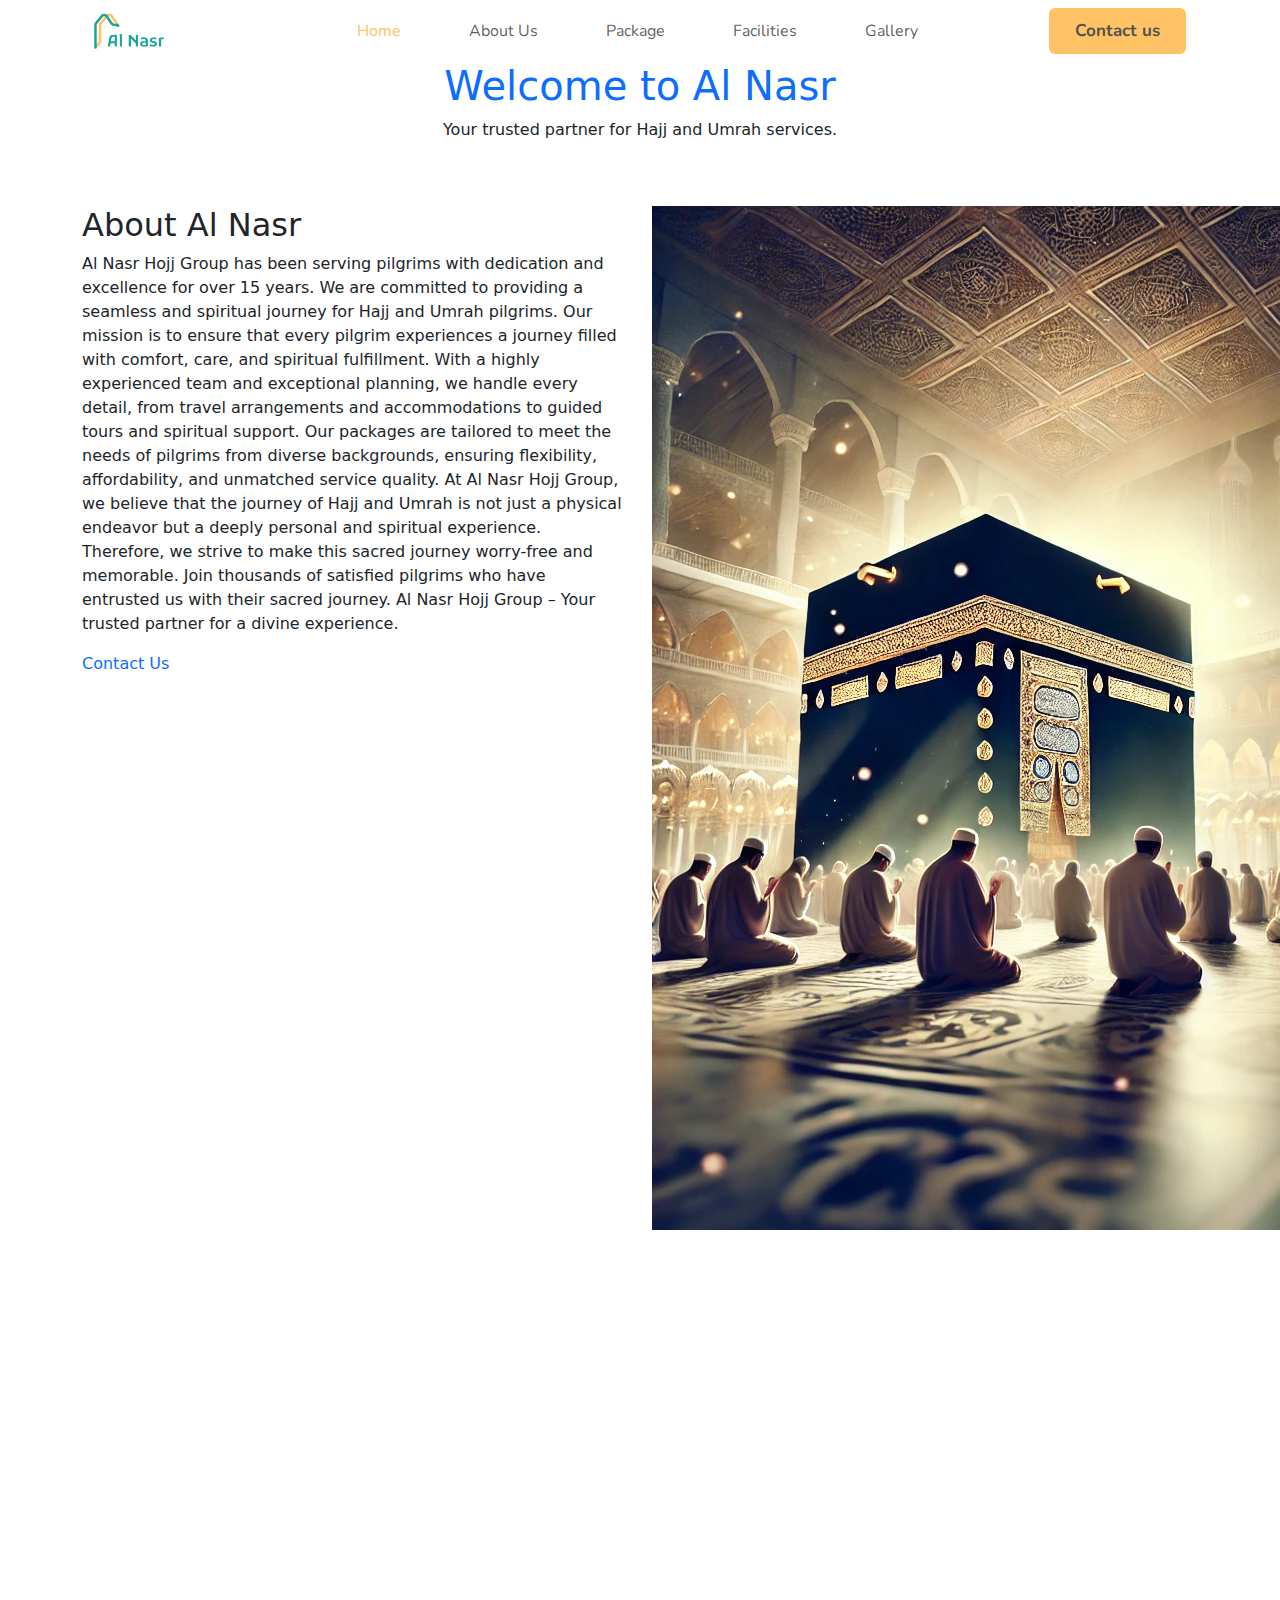
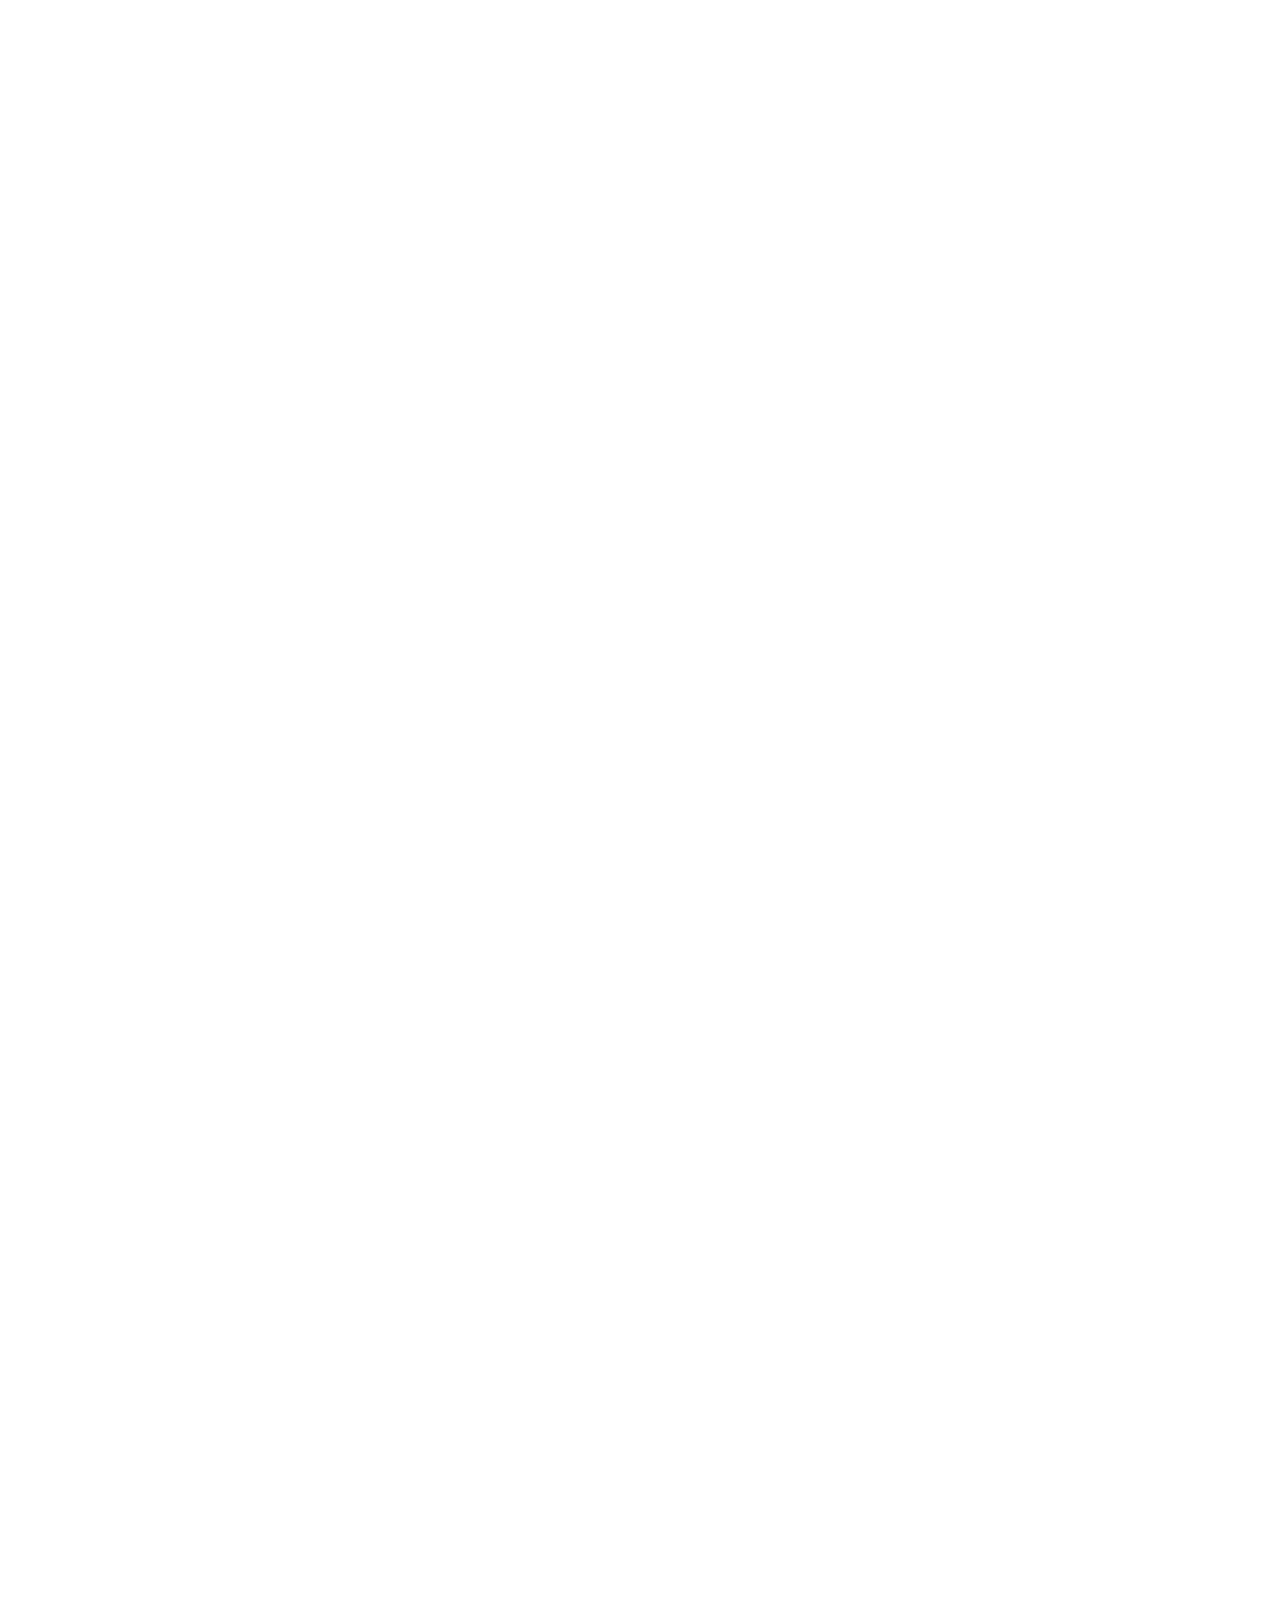
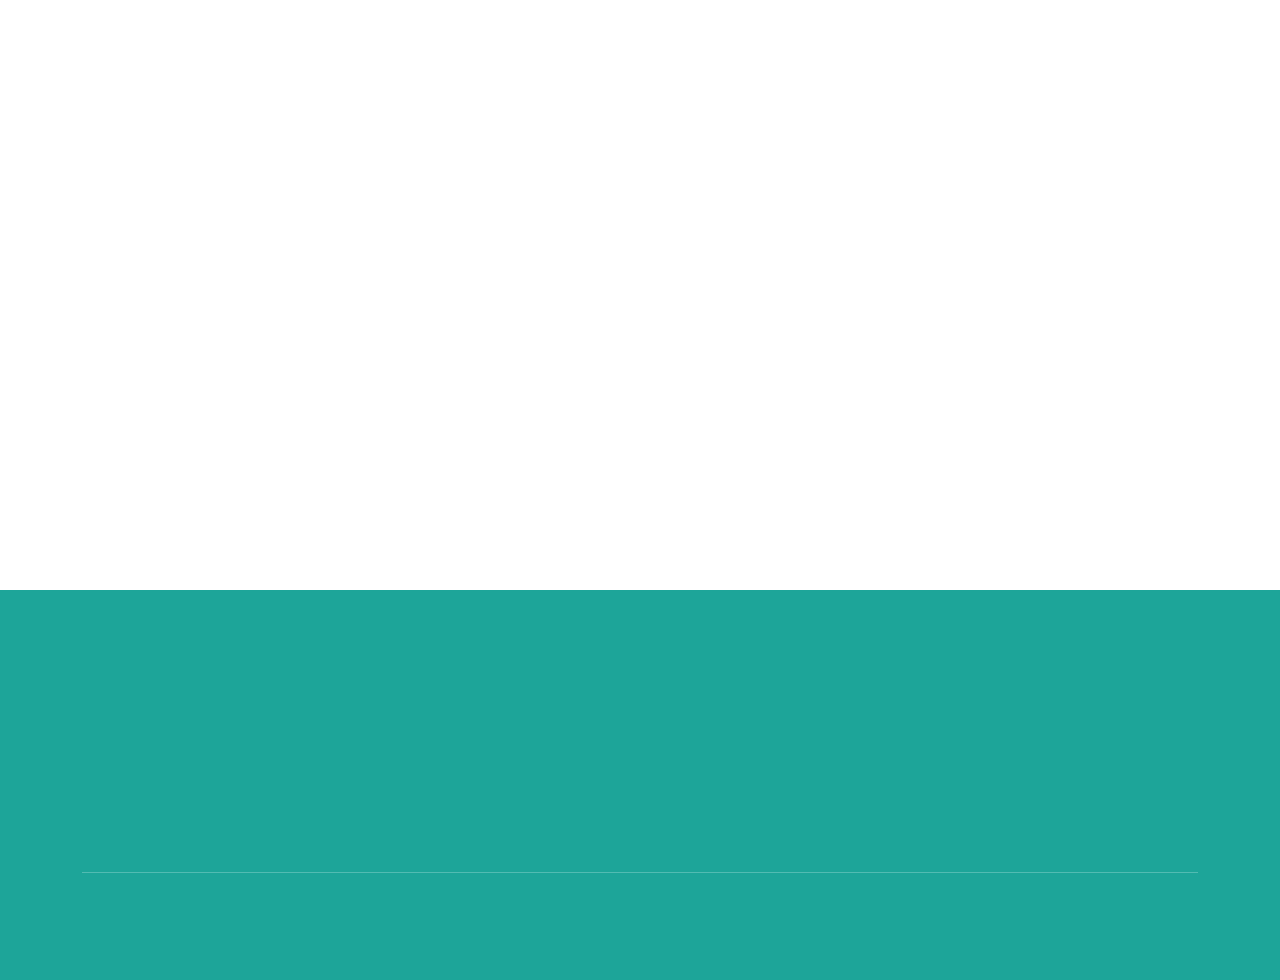
==== about-us.html @ 7a02a526 "Add files via upload" ====
<!DOCTYPE html>
<html lang="en">
<head>
    <meta charset="UTF-8">
    <meta name="viewport" content="width=device-width, initial-scale=1.0">
    <title>About Us</title>
    <link rel="icon" href="./assets/images/Logo.ico" type="assets/images/logo.ico">
    <link rel="stylesheet" href="./assets/bootstrap/animate.css">
    <link rel="stylesheet" href="./assets/bootstrap/bootstrap.min.css">

    <!-- Google Font -->
    <link href="https://fonts.googleapis.com/css2?family=Caveat:wght@400..700&family=Hind+Siliguri:wght@300;400;500;600;700&family=Kufam:ital,wght@0,400..900;1,400..900&display=swap" rel="stylesheet">

    <link href="https://fonts.googleapis.com/css2?family=Caveat:wght@400..700&family=Hind+Siliguri:wght@300;400;500;600;700&family=Kufam:ital,wght@0,400..900;1,400..900&family=Nunito:ital,wght@0,200..1000;1,200..1000&display=swap" rel="stylesheet">

    <!-- font-awesome -->
    <link rel="stylesheet" href="https://cdnjs.cloudflare.com/ajax/libs/font-awesome/6.7.1/css/all.min.css">

    <!-- bootstrap-icons-->
    <link rel="stylesheet" href="https://cdn.jsdelivr.net/npm/bootstrap-icons@1.11.3/font/bootstrap-icons.min.css">


    <link rel="stylesheet" href="https://cdnjs.cloudflare.com/ajax/libs/font-awesome/6.7.1/css/all.min.css">
    <link rel="stylesheet" href="./css/about.main.css">
    <link rel="stylesheet" href="./css/style.main.css">
    <link rel="stylesheet" href="./css/responsive.main.css">
    
</head>
<body>
    <!-- Navber -->
  <div class="container-fluid">
    <div class="container">
      <nav class="navbar navbar-expand-lg ">
        <div class="container-fluid">
          <a class="navbar-brand" href="#"><img class="logo w-50" src="assets/images/Logo.png" alt=""></a>
          <button class="navbar-toggler" type="button" data-bs-toggle="collapse" data-bs-target="#navbarSupportedContent" aria-controls="navbarSupportedContent" aria-expanded="false" aria-label="Toggle navigation">
            <span class="navbar-toggler-icon"></span>
          </button>
          <div class="collapse navbar-collapse" id="navbarSupportedContent">
            <ul class="navbar-nav me-auto mb-2 mb-lg-0">
              <li class="nav-item">
               <a class="nav-link active-home" aria-current="page" href="index.html">Home</a>
              </li>
              <li class="nav-item">
               <a class="nav-link" href="#about-us.html">About Us</a>
              </li>
              <li class="nav-item">
               <a class="nav-link" href="#">Package</a>
              </li>
              <li class="nav-item">
               <a class="nav-link" href="#">Facilities</a>
              </li>
              <li class="nav-item">
               <a class="nav-link" href="#">Gallery</a>
              </li>
             
            </ul>
            <form class="d-flex" >     
              <button class="btn Contact-btn" type="submit">Contact us</button>
            </form>
          </div>
        </div>
      </nav>
    </div>
  </div>
  <!-- Navber End-->

 
       
    <!-- Page Banner Section Start-->
    <div class="page-banner-section section" style="background-image: url(img/bg/page-banner.jpg)">
      <div class="container">
          <div class="row">
              
              <!-- Page Title Start -->
              <div class="page-title text-center col wow fadeInDown">
                <a href=""><h1>Welcome to Al Nasr </h1></a>
                <p>Your trusted partner for Hajj and Umrah services.</p>
              </div><!-- Page Title End -->
              
          </div>
      </div>
  </div><!-- Page Banner Section End-->
  
     
  <!-- About Section Start-->
  <div class="about-section section pt-120 pb-90 mt-5">
      <div class="container">
          <div class="row flex-row-reverse">
              
              <!-- About Image -->
              <div class="about-image col-lg-6 col-12 mb-30 wow fadeInRight">
                  <a class="video-popup" href="#"><img src="./assets/images/makka.png" alt="Al Nasr"></a>
              </div>
              
              <!-- Mission Content -->
              <div class="about-content col-lg-6 col-12 mb-30 wow fadeInLeft">
                  <h2>About <span>Al Nasr</span></h2>
                  <p>Al Nasr Hojj Group has been serving pilgrims with dedication and excellence for over 15 years. We are committed to providing a seamless and spiritual journey for Hajj and Umrah pilgrims. Our mission is to ensure that every pilgrim experiences a journey filled with comfort, care, and spiritual fulfillment.

                    With a highly experienced team and exceptional planning, we handle every detail, from travel arrangements and accommodations to guided tours and spiritual support. Our packages are tailored to meet the needs of pilgrims from diverse backgrounds, ensuring flexibility, affordability, and unmatched service quality.
                    
                    At Al Nasr Hojj Group, we believe that the journey of Hajj and Umrah is not just a physical endeavor but a deeply personal and spiritual experience. Therefore, we strive to make this sacred journey worry-free and memorable.
                    
                    Join thousands of satisfied pilgrims who have entrusted us with their sacred journey. Al Nasr Hojj Group – Your trusted partner for a divine experience.
                  </p>
                  <a href="#" class="button">Contact Us</a>
              </div>
              
          </div>
      </div>
  </div><!-- About Section End-->
  
  <!-- Team Section Start-->
  <div class="team-section section pb-120 mt-5">
      <div class="container">
         
          <div class="row">
              <div class="section-title text-center col mb-60 mt-5 wow fadeInDown">
                <img class="logos" src="./assets/images/Logos.png" alt="">
                <h2>Our Team</h2>
                <p>Our experienced and dedicated team ensures every pilgrim receives exceptional care and guidance throughout their journey.</p>
              </div>
          </div>
          
          <div class="team-wrapper row mt-4">

              <div class="single-team col-lg-3 col-md-6 col-12 mt-4 wow fadeInLeft">
                  <img src="./assets/images/download.jpeg" alt="">
                  <div class="content">
                      <h4>Travel Coordination</h4>
                      
                  </div>
              </div>

              <div class="single-team col-lg-3 col-md-6 col-12 mt-4 wow fadeInDown">
                  <img src="./assets/images/download (2).jpeg" alt="team">
                  <div class="content">
                      <h4>Accommodation Services</h4>
                      
                  </div>
              </div>

              <div class="single-team col-lg-3 col-md-6 col-12 mt-4 wow fadeInUp">
                  <img src="./assets/images/download (3).jpeg" alt="team">
                  <div class="content">
                      <h4>Guidance and Training</h4>
                     
                  </div>
              </div>

              <div class="single-team col-lg-3 col-md-6 col-12 mt-4 wow fadeInRight">
                  <img src="./assets/images/download (4).jpeg" alt="team">
                  <div class="content">
                      <h4>Customer Support</h4>
                      
                  </div>
              </div>

          </div>
          
      </div>
  </div>

  
  
  <!-- Funfact Section Start-->
  <div class="funfact-section section pb-90">
      <div class="container">
          <div class="row">
             
              <!-- Single Fact -->
              <div class="single-fact text-center col-sm-3 col-6 mb-30 wow fadeInLeft">
                  <div class="wrap">
                      <i class="fa fa-users"></i>
                      <h2 class="counter">110</h2>
                      <p>Happy Clients</p>
                  </div>
              </div>
              
              <!-- Single Fact -->
              <div class="single-fact text-center col-sm-3 col-6 mb-30 wow fadeInUp">
                  <div class="wrap">
                      <i class="fa fa-trophy"></i>
                      <h2 class="counter">90</h2>
                      <p>Award Winning</p>
                  </div>
              </div>
              
              <!-- Single Fact -->
              <div class="single-fact text-center col-sm-3 col-6 mb-30 wow fadeInDown">
                  <div class="wrap">
                      <i class="fa fa-thumbs-up"></i>
                      <h2 class="counter">230</h2>
                      <p>Project Done</p>
                  </div>
              </div>
              
              <!-- Single Fact -->
              <div class="single-fact text-center col-sm-3 col-6 mb-30 wow fadeInRight">
                  <div class="wrap">
                      <i class="fa fa-coffee"></i>
                      <h2 class="counter">350</h2>
                      <p>Cups of Coffee</p>
                  </div>
              </div>
              
          </div>
      </div>
  </div>

  <div class="airways-header text-center wow fadeInDown">
    <h1 class="airways-titles">Airways Accomadation</h1>
    <p class="airways-descriptions ">We cooperate with several airlines for Umrah and Hajj </p>
    
  </div>



  <div id="carouselExampleSlidesOnly" class="carousel slide wow fadeInUp" data-bs-ride="carousel">
    <div class="carousel-inner">
      <div class="carousel-item active">
        <div class="row">
          <div class="col-2">
            <img src="./assets/images/image 8.png" class="airway-carousel " alt="Al Nasr">
          </div>
          <div class="col-2">
            <img src="./assets/images/image 7.png" class="airway-carousel " alt="Al Nasr">
          </div>
          <div class="col-2">
            <img src="./assets/images/image 6.png" class="airway-carousel " alt="Al Nasr">
          </div>
          <div class="col-2">
            <img src="./assets/images/image 5.png" class="airway-carousel " alt="Al Nasr">
          </div>
          <div class="col-2">
            <img src="./assets/images/image 4.png" class="airway-carousel " alt="Al Nasr">
          </div>
          
        </div>
      </div>
      <div class="carousel-item">
        <div class="row">
          <div class="col-2">
            <img src="./assets/images/image 8.png" class="airways-carousel " alt="Al Nasr">
          </div>
          <div class="col-2">
            <img src="./assets/images/image 7.png" class="airways-carousel " alt="Al Nasr">
          </div>
          <div class="col-2">
            <img src="./assets/images/image 6.png" class="airways-carousel " alt="Al Nasr">
          </div>
          <div class="col-2">
            <img src="./assets/images/image 5.png" class="airways-carousel" alt="Al Nasr">
          </div>
          <div class="col-2">
            <img src="./assets/images/image 4.png" class="airways-carousel " alt="Al Nasr">
          </div>
        </div>
      </div>
    </div>
  </div>




  <div class="team-section section pb-120 mt-5">
    <div class="container">
       
        <div class="row">
            <div class="section-title text-center col mb-60 mt-5 wow fadeInDown">
              <img class="logos-service" src="./assets/images/Logos.png" alt="">
              <h2>Our Services</h2>
              <p>Our experienced and dedicated team ensures every pilgrim receives exceptional care and guidance throughout their journey.</p>
            </div>
        </div>
        
        <div class="team-wrapper row mt-4">

            <div class="single-team col-lg-3 col-md-6 col-12 mt-4 wow fadeInLeft">
                <img src="./assets/images/pic1.png" alt="">
                <div class="content">
                    <h4>Hajj and Umrah Management</h4>
                    
                </div>
            </div>

            <div class="single-team col-lg-3 col-md-6 col-12 mt-4 wow fadeInDown">
                <img src="./assets/images/pic2.png" alt="team">
                <div class="content">
                    <h4>Travel and Accommodation Planning</h4>
                    
                </div>
            </div>

            <div class="single-team col-lg-3 col-md-6 col-12 mt-4 wow fadeInUp">
                <img src="./assets/images/pic3.png" alt="team">
                <div class="content">
                    <h4>Meals and Transportation Service</h4>
                   
                </div>
            </div>

            <div class="single-team col-lg-3 col-md-6 col-12 mt-4 wow fadeInRight">
                <img src="./assets/images/pic4.png" alt="team">
                <div class="content">
                    <h4>Customer Support Guidance and Training Sessions</h4>
                    
                </div>
            </div>

        </div>
        
    </div>
</div>
<!-- Team Section End-->

     
  
<!-- Footer -->
  <div class="container-fluid footer mt-5">
    <div class="container">
      <div class="row">
        <div class="col-lg-4 col-md-6 col-md-12 ">
          <img class="footer-img wow fadeInLeft" src="./assets/images/Logo Text.png" alt="Al Nasr">
          <p class="img-text wow fadeInLeft">Comfortable and Quiet Worship, Our Service No. 1 in Indonesia</p>
        </div>
        <div class="col-lg-2 col-md-6 col-md-12 ">
          <div class="Quick-Link wow fadeInDown">
            <h4>Quick Link</h4>
            <p>About Us</p>
            <p>Flight Accommodation </p>
            <p>Facilities</p>
            <p>Gallery</p>
          </div>
        </div>
        <div class="col-lg-2 col-md-6 col-md-12 ">
          <div class="Package-Umrah wow fadeInUp">
            <h4> Package Umrah</h4>
            <p>Al Nasr Umrah Bronze</p>
            <p>Al Nasr Umrah Silver</p>
            <p>Al Nasr Umrah Gold</p>
            <p>Al Nasr Umrah Priority </p>
          </div>
        </div>
        <div class="col-lg-2 col-md-6 col-md-12">
          <div class="Package-Hajj wow fadeInDown">
            <h4>Package Hajj</h4>
            <p>Al Nasr Hajj Diamond</p>
            <p>Al Nasr Hajj Platinum</p>
            <p>Al Nasr Hajj Platinum</p>
          </div>
        </div>
        <div class="col-lg-2 col-md-6 col-md-12">
          <div class="Office-Place wow fadeInRight">
            <h4>Office Place</h4>
            <p>Indonesia</p>
            <p>Saudi Arabia</p>
            <p>Uni Emirates Arab</p>
          </div>
        </div>
        <div class="col-lg-12">
          <hr>
          <div class="copy-right-icons d-flex justify-content-between">
            
            <a href=""><p class="copy-rights-text wow fadeInLeft"> &copy;Copyright © 2006 - 2023 Al Nasr Travel | All Reserverd</p></a>

            <div class="icons d-flex wow fadeInRight">
              <a class="icon-link" href=""><i class="bi bi-instagram"></i></a>
              <a class="icon-link" href=""><i class="bi bi-facebook"></i></a>
              <a class="icon-link" href=""><i class="bi bi-twitter"></i></a>
              <a class="icon-link" href=""><i class="bi bi-youtube"></i></a>
            </div>
           
          </div>
        </div>
      </div>
    </div>
  </div>




 
 <script src="./assets/js/wow.min.js"></script>
 <script src="./assets/js/costom.js"></script>

</body>
</html>
---- css/style.main.css ----
@media screen and (max-width: 320px){.navbar-nav{margin-left:0;gap:3px;text-align:center}.navbar-toggler{background:#ffc265;color:#525252}.navbar-toggler:hover{border:2px solid #ffc265;background:#fff}.Contact-btn{margin-left:55px;margin-top:10px}.header-headline{width:277px;font-size:35px}.header-description{width:277px;font-size:12px}.header-btn{width:164px}.header-video{margin-top:104px}.video-container{width:271px;left:0px}.video-container img{height:19rem}.video-icon img{width:100px;height:100px}.upper-card{margin-top:25rem;right:55px}.down-card{margin-top:18rem;right:55px}.bg-video{margin-top:25rem;left:1px;width:318px}.hero-section{padding:0px;height:81rem}.img-side{width:273px;margin-left:11px;height:358px;margin-top:149px}.hero-img{width:18rem;top:128px}.hero-card-one{left:22px;top:66rem;width:121px;gap:7px}.hero-card-two{left:175px;top:66rem;width:121px;gap:7px}.hero-card-img{width:40px;height:40px}.hero-text{width:79px;font-size:9px}.hero-last-card{left:14px}.hero-text-side{margin-top:120px}.text-side-title{width:17rem;margin-right:166px;font-size:40px;margin-top:11rem;text-align:center}.text-description{width:18rem;margin-right:188px;font-size:14px}.text-icon{margin-top:3px;margin-right:53px}.flight{gap:12px}.Tickets{gap:12px}.Hostel{gap:12px}.Visas{gap:12px}.text-side{font-size:11px;margin-top:10px}.hero-btns{width:125px;font-size:16px;height:50px}.hero-btn{width:125px;font-size:16px;height:50px}.package-title{width:278px;margin-left:0;font-size:2rem}.package-description{width:278px;margin-left:0;font-size:1rem}.card{width:18rem !important;right:6px}.card-empty{width:18rem !important;margin-left:-8px}.empty-card-text{margin-left:10px}.card-info{gap:96px;width:254px}.cards-info{gap:69px;width:254px}.airways{flex-direction:column}.airways-slider{width:100px}.airways-img{width:100% !important}.airways-slider{width:100% !important}.facilities{padding:0px}.facilities-title{width:18rem;margin-left:1px;font-size:3rem;margin-top:44px}.facilities-description{width:18rem;margin-left:1px;font-size:1rem;margin-top:127px}.review-card{margin-right:0px;padding:8px}.review-star{font-size:.8rem}.review-text{width:190px;font-size:9px}.review-title{margin-left:0;width:258px;font-size:37px}.review-description{margin-left:0;width:258px;font-size:16px}.review-btn{width:138px;height:52px;font-size:16px}.company-name{width:142px;font-size:10px}.member-name{font-size:20px}.next-button{width:118px;height:46px;font-size:16px;margin-left:10rem}.gallery{padding:0px}.gallery-title{width:297px;font-size:29px;margin-left:0rem;margin-top:43px}.gallery-description{width:297px;font-size:15px;margin-left:0rem;margin-top:42px}.gallery-img-big{width:100%}.gallery-img-two{flex-direction:column;width:100%}.gallery-img-three{flex-direction:column;width:100%}.gallery-img-btn{top:10rem}.gallery-img-btn{top:719rem;left:3rem}.footer{padding:0;margin-top:30px}.footer-img{margin-top:50px}.Quick-Link{margin-top:25px}.Package-Umrah{margin-top:25px}.Package-Hajj{margin-top:25px}.Office-Place{margin-top:25px}.copy-right-icons{flex-direction:column-reverse;gap:0px}.copy-rights-text{text-align:center;margin-top:20px}.icons{justify-content:center}}*{margin:0;padding:0;box-sizing:border-box;text-decoration:none}a{text-decoration:none}.navbar-nav{display:flex;margin-left:6rem;gap:52px;font-family:"Nunito"}.active-home{color:#ffc265}.active .nav-link{color:#525252}.nav-link:hover{color:#1da599;background:#c1fffa;border-radius:9px;transform:scale(0.6s);box-shadow:10px 10px 5px #add8e6}.Contact-btn{background:#ffc265;color:#525252;width:137px;height:46px;display:flex;justify-content:center;align-items:center;font-family:"Nunito";font-style:normal;font-weight:696;font-size:17px;line-height:60%}.Contact-btn:hover{border:2px solid #ffc265;color:#1da599;box-shadow:10px 10px 5px #add8e6}.header-title{color:#1da599;background:#c1fffa;padding:1px;width:175px;display:flex;justify-content:center;align-items:center;border-radius:20px;margin-top:50px}.header-title:hover{color:#525252}.header-headline{width:36rem;font-family:"Kufam";font-weight:bold;font-size:54px}.header-headline:hover{color:#1da599}.header-description{width:44rem;font-family:"Nunito";font-size:27px}.header-btn{background:#ffc265;color:#525252;width:188px;display:flex;justify-content:center;align-items:center;padding:14px;font-family:"Nunitu";font-style:normal;font-weight:700;font-size:20px;line-height:64%;height:62px}.header-btn:hover{border:2px solid #ffc265;color:#1da599;box-shadow:10px 10px 5px #add8e6}.video-container{position:relative;display:inline-block;width:293px;cursor:pointer;left:173px}.video-container img{width:100%;height:26rem;display:block}.video-icon{position:absolute;top:50%;left:50%;transform:translate(-50%, -50%);border-radius:50%;padding:15px}.video-icon img{width:100px;height:100px}.bg-video{position:absolute;background:#1da599;width:456px;height:207px;top:15rem;border-radius:12px;right:99px}.upper-card{position:absolute;border:2px solid #ffc265;border-radius:8px;width:13rem;z-index:1;background:#fff;gap:13px;right:123px;top:138px}.upper-card:hover{background-color:#ffc265}.upper-card-img{width:60px;height:60px}.upper-card-header{font-size:12px;font-family:"semibold";width:110px;position:relative}.upper-card-header:hover{color:#1da599}.upper-card-title{font-family:"Kufam";font-size:12px;position:absolute;margin-top:43px;color:#525252}.upper-card-title:hover{color:#1da599}.down-card{position:absolute;border:2px solid #1da599;border-radius:8px;width:13rem;z-index:1;background:#fff;gap:13px;margin-top:398px;right:20rem}.down-card:hover{background:#ffc265}.down-card-img{width:60px;height:60px}.down-card-header{font-size:12px;font-family:"semibold";width:115px;position:relative}.down-card-header:hover{color:#1da599}.down-card-title{font-family:"Kufam";font-size:12px;position:absolute;margin-top:43px;color:#525252}.down-card-title:hover{color:#1da599}.img-side{position:absolute;border-radius:3px;width:409px;height:547px}.hero-img{position:relative;padding:5px}.hero-card-one{position:absolute;z-index:1;gap:35px;background:#fff;border:2px solid #ffc265;border-radius:6px;width:13rem;padding:7px;color:#ffc265;left:26rem;top:52rem;height:76px}.hero-card-one:hover{background:#ffc265;color:#1da599}.ratting.d-flex{gap:12px}.hero-text{font-family:"Kufam";font-size:12px;margin-top:10px;color:#525252}.hero-text:hover{color:#1da599}.hero-card-img{width:60px;height:60px}.ratting-number{color:#525252}.ratting-number:hover{color:#1da599}.hero-card-two{position:absolute;z-index:1;gap:35px;background:#fff;border:2px solid #ffc265;border-radius:6px;width:13rem;padding:7px;color:#ffc265;left:23rem;top:73rem;height:76px}.hero-card-two:hover{background:#ffc265;color:#1da599}.ratting.d-flex{gap:12px}.hero-text{font-family:"Kufam";font-size:12px;margin-top:10px;color:#525252}.hero-text:hover{color:#1da599}.hero-card-img{width:60px;height:60px}.ratting-number{color:#525252}.ratting-number:hover{color:#1da599}.hero-section{background:#f3fffe;margin-top:96px;padding:88px}.hero-last-card{position:absolute;z-index:1;width:18rem;margin-top:32rem;background:#fff;border-radius:7px;left:182px}.header-video{margin-top:50px}.last-card-img{width:158px;height:51px;margin-left:21px;margin-top:10px}.last-card-title{width:120px;font-size:21px;font-family:"Kufam";color:#1da599;text-align:center;margin-top:18px;margin-left:8px}.hero-text-side{display:flex;flex-direction:column;align-items:center}.text-side-title{font-family:"Kufam";font-weight:bold;width:35rem;margin-left:155px;font-size:46px;color:#525252}.text-side-title:hover{color:#1da599}.text-description{width:37rem;font-family:"Nunito";font-size:21px;margin-left:190px;margin-top:1rem}.flight{gap:30px;margin-top:1rem}.Tickets{gap:30px;margin-top:.5rem}.Hostel{gap:30px;margin-top:.5rem}.Visas{gap:30px;margin-top:.5rem}.icon-text-side{width:40px;height:37px}.text-icon{margin-right:18px;margin-top:1.5rem}.text-side{margin-top:4px;font-family:"Nunito";font-size:18px;color:#525252}.hero-button{gap:33px}.hero-btn{border:2px solid #ffc265;color:#1da599;width:188px;height:62px;display:flex;justify-content:center;align-items:center;padding:14px;font-family:"Nunitu";font-style:normal;font-weight:700;font-size:20px;line-height:64%;margin-top:1rem}.hero-btn:hover{background:#ffc265;color:#525252;box-shadow:10px 10px 5px #add8e6}.hero-btns{background:#ffc265;color:#525252;width:188px;height:62px;display:flex;justify-content:center;align-items:center;padding:14px;font-family:"Nunitu";font-style:normal;font-weight:700;font-size:20px;line-height:64%;margin-top:1rem}.hero-btns:hover{border:2px solid #ffc265;color:#1da599;box-shadow:10px 10px 5px #add8e6}.package-title{font-family:"Kufam";margin-top:55px;width:47rem;margin-left:18rem;text-align:center;font-style:normal;font-weight:700;font-size:54px;line-height:140%;color:#454545}.package-title:hover{color:#1da599}.package-description{width:660px;height:72px;font-family:"Nunito";font-style:normal;font-weight:600;font-size:23px;line-height:150%;text-align:center;color:#454545;margin-left:18rem}.card-info{display:flex;align-items:center;padding:0px;gap:193px;width:352px;height:44px}.cards-info{display:flex;align-items:center;padding:0px;gap:163px;width:352px;height:44px}.package-info-left{color:#ffc265;font-family:"Nunito"}.package-info-right{width:123px;padding:7px;font-family:"Nunito";font-style:normal;font-weight:700;font-size:13px;line-height:150%;color:#1da599;background:#c1fffa;text-align:center;border-radius:20px 0px 0px 20px}.package-info-right:hover{background:#ffc265;color:#1da599}.card-btn{border:2px solid #ffc265;color:#1da599;width:139px;height:40px;display:flex;justify-content:center;align-items:center;font-family:"Nunitu";font-style:normal;font-size:15px;line-height:64%;margin-top:1rem;font-weight:715}.card-btn:hover{background:#ffc265;color:#525252;box-shadow:10px 10px 5px #add8e6}.card-title{color:#525252;font-family:"Kufam";width:15rem}.card-title:hover{color:#1da599}.package-price{color:#525252;font-family:"Kufam";width:9rem;font-weight:bold}samp{color:#1da599;font-weight:bold}.icon{width:36px;height:36px;padding:6px 6px}.card-empty{width:361px;height:549px;background:#fff;box-shadow:0px 4px 20px rgba(29,165,153,.15);border-radius:10px}.empty-card-text{width:242px;height:24px;font-family:"Kufam";font-style:normal;font-weight:600;font-size:20px;line-height:38rem;text-align:center;color:#1da599;display:flex;justify-content:center;margin-left:61px}.airways.d-flex{margin-top:84px}.airways-title{width:10px;font-size:32px;font-weight:bold;line-height:140%;font-family:"Kufam";color:#525252}.airways-title:hover{color:#1da599}.airways-slider{width:75% !important;margin-top:30px}.airways-description{width:295px;height:72px;font-family:"Nunito";font-style:normal;font-weight:600;font-size:19px;line-height:150%;color:#454545}.airways-img{width:75% !important}.rating-star{color:#ffc265}.rating-airways{display:flex;gap:9px;background:#c1fffa;width:121px;padding:8px;border-radius:20px;text-align:center;color:#1da599}.facilities{background:#f3fffe;padding:67px}.facilities-title{width:821px;height:76px;font-family:"Kufam";font-style:normal;font-weight:700;font-size:54px;line-height:140%;text-align:center;color:#4a4a4a;margin-left:17rem}.facilities-title:hover{color:#1da599}.facilities-description{width:660px;height:72px;font-family:"Nunito";font-style:normal;font-weight:600;font-size:24px;line-height:150%;text-align:center;color:#454545;margin-left:22rem;margin-top:18px}.facilities-card{padding:20px;gap:10px;width:282px;height:112px;background:#fff;box-shadow:0px 4px 20px rgba(0,0,0,.12);border-radius:10px}.facilities-card-img{width:64px;height:49px}.facilities-card-title a{width:171px;height:30px;font-family:"Kufam";font-style:normal;font-weight:600;font-size:20px;line-height:150%;color:#525252}.facilities-card-title a:hover{color:#1da599}.facilities-card-text{width:186px;height:42px;font-family:"Nunito";font-style:normal;font-weight:420;font-size:14px;line-height:122%;color:#454545}.facilities-card-text:hover{color:#1da599}.review-title{width:860px;height:152px;font-family:"Kufam";font-style:normal;font-weight:700;font-size:54px;line-height:140%;text-align:right;color:#4a4a4a;margin-left:26rem}.review-description{width:660px;height:72px;font-family:"Nunito";font-style:normal;font-weight:600;font-size:24px;line-height:150%;text-align:right;color:#525252;margin-left:38rem}.review-carousel{width:90px;height:92px;border-radius:10px}.review-card{display:flex;padding:20px 26px;gap:10px;width:422px;height:173px;background:#fff;border-radius:10px;margin-right:26px}.review-star{display:flex;flex-direction:row;justify-content:center;align-items:center;padding:4px 11px;gap:6px;width:55px;height:22px;background:#c1fffa;border-radius:20px}.company-name{display:flex;justify-content:center;align-items:center;padding:10px 20px;gap:10px;width:143px;height:29px;background:#c1fffa;border-radius:20px;color:#1da599}.point{display:flex;justify-content:center;align-items:center;width:55px;height:22px;background:#c1fffa;border-radius:20px}.review-star{color:#ffc265;margin-top:25px;margin-left:10px}.review-btn{display:flex;justify-content:center;align-items:center;padding:20px 30px;gap:10px;width:174px;height:64px;border-radius:10px;color:#525252;font-size:18px;font-weight:bold;background:#ffc265}.review-btn:hover{border:2px solid #ffc265;color:#1da599;box-shadow:10px 10px 5px #add8e6}.member-name{width:177px;height:36px;font-family:"Kufam";font-style:normal;font-weight:600;font-size:24px;line-height:80%;color:#4a4a4a}.member-name:hover{color:#1da599}.review-text{width:301px;height:84px;font-family:"Nunito";font-style:normal;font-weight:500;font-size:12px;line-height:117%;color:#454545}.next-button{display:flex;justify-content:center;align-items:center;padding:20px 30px;gap:10px;width:174px;height:64px;border-radius:10px;color:#525252;font-size:18px;font-weight:bold;background:#ffc265;margin-left:70rem}.next-button:hover{border:2px solid #ffc265;color:#1da599;box-shadow:10px 10px 5px #add8e6}.gallery{background-color:#f3fffe;padding:65px;margin-top:83px}.gallery-title{width:911px;height:76px;font-family:"Kufam";font-style:normal;font-weight:700;font-size:54px;line-height:140%;text-align:center;color:#4a4a4a;margin-left:12rem}.gallery-title:hover{color:#1da599}.gallery-description{width:660px;height:72px;font-family:"Nunito";font-style:normal;font-weight:600;font-size:24px;line-height:150%;text-align:center;color:#454545;margin-left:21rem;margin-top:28px}.gallery-imgs{position:relative}.gallery-img-btn{position:absolute;z-index:1;box-sizing:border-box;width:211px;height:56px;left:68rem;top:362rem;background:linear-gradient(180deg, rgba(29, 165, 153, 0.7) 0%, rgba(29, 165, 153, 0.7) 100%);border:1px solid #1da599;filter:blur(1px);border-radius:10px;color:#fff;display:flex;justify-content:center;align-items:center;gap:11px}.footer{background:#1da599;padding:40px}.footer-img{width:294px;height:79px}.img-text{margin-top:14px;width:294px;height:44px;font-family:"Nunito";font-style:normal;font-weight:600;font-size:16px;line-height:22px;color:#fff}.img-text:hover{color:#ffc265}.Quick-Link h4{color:#f3fffe}.Quick-Link p{color:#f3fffe;margin-top:31px;line-height:4px}.Quick-Link{color:#f3fffe}.Quick-Link p:hover{color:#ffc265}.Quick-Link h4:hover{color:#ffc265}.Package-Umrah h4{color:#f3fffe}.Package-Umrah p{color:#f3fffe;margin-top:31px;line-height:4px}.Package-Umrah p:hover{color:#ffc265}.Package-Umrah h4:hover{color:#ffc265}.Package-Hajj h4{color:#f3fffe}.Package-Hajj p{color:#f3fffe;margin-top:31px;line-height:4px}.Package-Hajj p:hover{color:#ffc265}.Package-Hajj h4:hover{color:#ffc265}.Office-Place h4{color:#f3fffe}.Office-Place p{color:#f3fffe;margin-top:31px;line-height:4px}.Office-Place p:hover{color:#ffc265}.Office-Place h4:hover{color:#ffc265}hr{color:#f3fffe;height:12px}.copy-rights-text{color:#f3fffe}.copy-rights-text:hover{color:#ffc265}.icons{margin-right:12px;gap:25px}.icon-link{background:#fff;border-radius:6px;color:#1da599;width:33px;height:37px;display:flex;justify-content:center;align-items:center;padding:14px}.icon-link:hover{background:#ffc265;color:#c1fffa;box-shadow:7px 2px 5px #e6d9ad}
---- css/responsive.main.css ----
@media screen and (max-width: 320px){.navbar-nav{margin-left:0;gap:3px;text-align:center}.navbar-toggler{background:#ffc265;color:#525252}.navbar-toggler:hover{border:2px solid #ffc265;background:#fff}.Contact-btn{margin-left:55px;margin-top:10px}.header-headline{width:277px;font-size:35px}.header-description{width:277px;font-size:12px}.header-btn{width:164px}.header-video{margin-top:104px}.video-container{width:271px;left:0px}.video-container img{height:19rem}.video-icon img{width:100px;height:100px}.upper-card{margin-top:25rem;right:55px}.down-card{margin-top:18rem;right:55px}.bg-video{margin-top:25rem;left:1px;width:318px}.hero-section{padding:0px;height:81rem}.img-side{width:273px;margin-left:11px;height:358px;margin-top:149px}.hero-img{width:18rem;top:128px}.hero-card-one{left:22px;top:66rem;width:121px;gap:7px}.hero-card-two{left:175px;top:66rem;width:121px;gap:7px}.hero-card-img{width:40px;height:40px}.hero-text{width:79px;font-size:9px}.hero-last-card{left:14px}.hero-text-side{margin-top:120px}.text-side-title{width:17rem;margin-right:166px;font-size:40px;margin-top:11rem;text-align:center}.text-description{width:18rem;margin-right:188px;font-size:14px}.text-icon{margin-top:3px;margin-right:53px}.flight{gap:12px}.Tickets{gap:12px}.Hostel{gap:12px}.Visas{gap:12px}.text-side{font-size:11px;margin-top:10px}.hero-btns{width:125px;font-size:16px;height:50px}.hero-btn{width:125px;font-size:16px;height:50px}.package-title{width:278px;margin-left:0;font-size:2rem}.package-description{width:278px;margin-left:0;font-size:1rem}.card{width:18rem !important;right:6px}.card-empty{width:18rem !important;margin-left:-8px}.empty-card-text{margin-left:10px}.card-info{gap:96px;width:254px}.cards-info{gap:69px;width:254px}.airways{flex-direction:column}.airways-slider{width:100px}.airways-img{width:100% !important}.airways-slider{width:100% !important}.facilities{padding:0px}.facilities-title{width:18rem;margin-left:1px;font-size:3rem;margin-top:44px}.facilities-description{width:18rem;margin-left:1px;font-size:1rem;margin-top:127px}.review-card{margin-right:0px;padding:8px}.review-star{font-size:.8rem}.review-text{width:190px;font-size:9px}.review-title{margin-left:0;width:258px;font-size:37px}.review-description{margin-left:0;width:258px;font-size:16px}.review-btn{width:138px;height:52px;font-size:16px}.company-name{width:142px;font-size:10px}.member-name{font-size:20px}.next-button{width:118px;height:46px;font-size:16px;margin-left:10rem}.gallery{padding:0px}.gallery-title{width:297px;font-size:29px;margin-left:0rem;margin-top:43px}.gallery-description{width:297px;font-size:15px;margin-left:0rem;margin-top:42px}.gallery-img-big{width:100%}.gallery-img-two{flex-direction:column;width:100%}.gallery-img-three{flex-direction:column;width:100%}.gallery-img-btn{top:10rem}.gallery-img-btn{top:719rem;left:3rem}.footer{padding:0;margin-top:30px}.footer-img{margin-top:50px}.Quick-Link{margin-top:25px}.Package-Umrah{margin-top:25px}.Package-Hajj{margin-top:25px}.Office-Place{margin-top:25px}.copy-right-icons{flex-direction:column-reverse;gap:0px}.copy-rights-text{text-align:center;margin-top:20px}.icons{justify-content:center}}
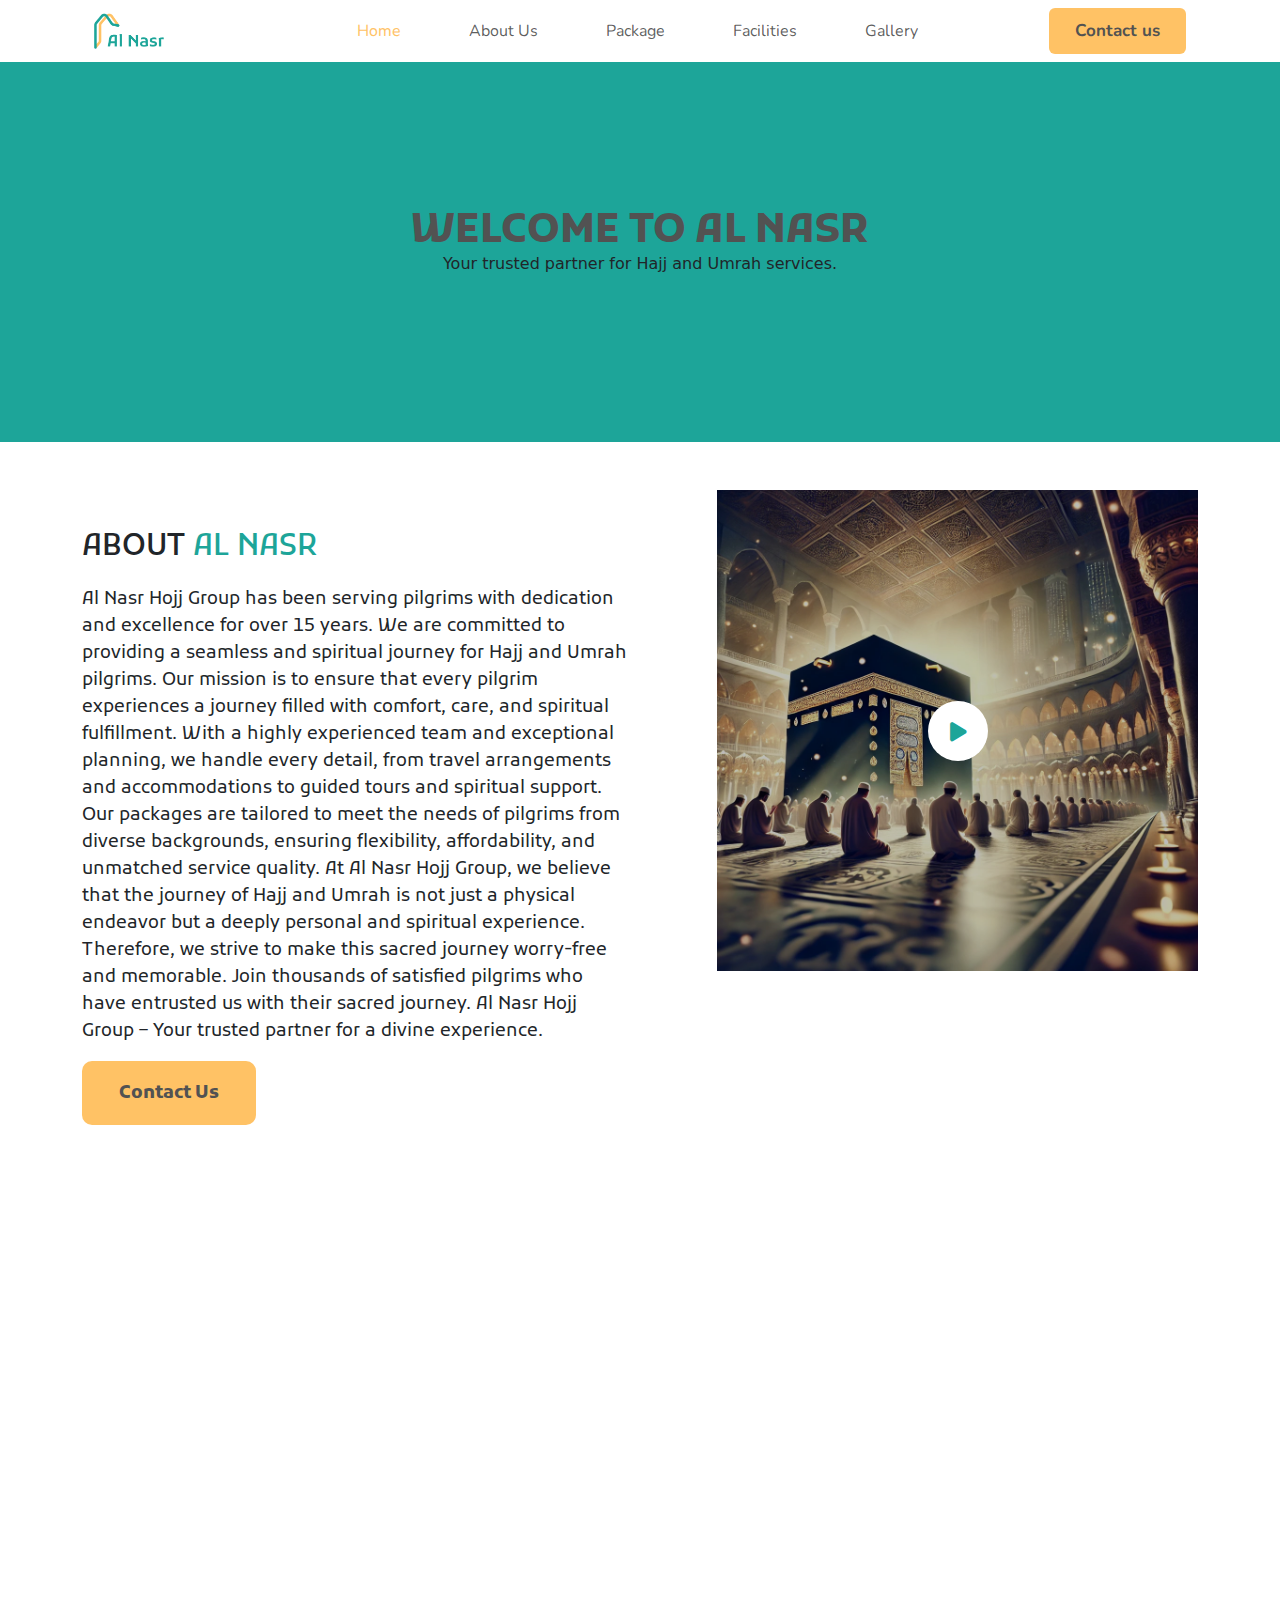
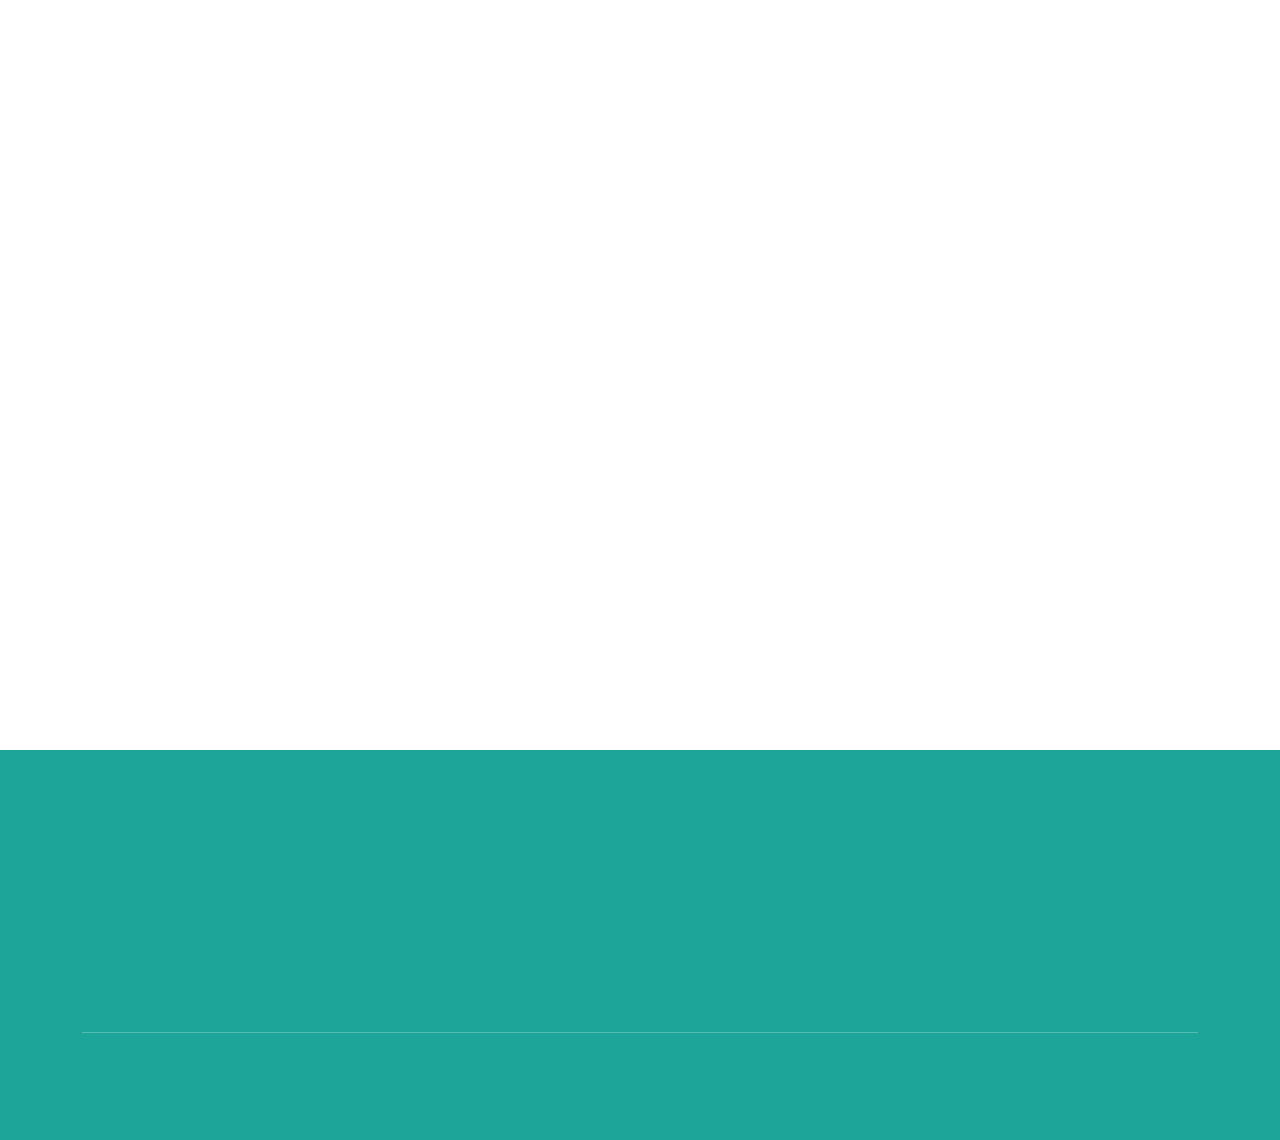
==== commit 17929467: "Add files via upload" ====
--- a/about-us.html
+++ b/about-us.html
@@ -209,14 +209,14 @@
       </div>
   </div>
 
-  <div class="airways-header text-center wow fadeInDown">
+  <!-- <div class="airways-header text-center wow fadeInDown">
     <h1 class="airways-titles">Airways Accomadation</h1>
     <p class="airways-descriptions ">We cooperate with several airlines for Umrah and Hajj </p>
     
-  </div>
-
-
-
+  </div> -->
+
+
+<!-- 
   <div id="carouselExampleSlidesOnly" class="carousel slide wow fadeInUp" data-bs-ride="carousel">
     <div class="carousel-inner">
       <div class="carousel-item active">
@@ -259,7 +259,7 @@
         </div>
       </div>
     </div>
-  </div>
+  </div> -->
 
 
 
--- a/css/about.main.css
+++ b/css/about.main.css
@@ -0,0 +1 @@
+﻿@media screen and (max-width: 320px){.navbar-nav{margin-left:0;gap:3px;text-align:center}.navbar-toggler{background:#ffc265;color:#525252}.navbar-toggler:hover{border:2px solid #ffc265;background:#fff}.Contact-btn{margin-left:55px;margin-top:10px}.header-headline{width:277px;font-size:35px}.header-description{width:277px;font-size:12px}.header-btn{width:164px}.header-video{margin-top:104px}.video-container{width:271px;left:0px}.video-container img{height:19rem}.video-icon img{width:100px;height:100px}.upper-card{margin-top:25rem;right:55px}.down-card{margin-top:18rem;right:55px}.bg-video{margin-top:25rem;left:1px;width:318px}.hero-section{padding:0px;height:81rem}.img-side{width:273px;margin-left:11px;height:358px;margin-top:149px}.hero-img{width:18rem;top:128px}.hero-card-one{left:22px;top:66rem;width:121px;gap:7px}.hero-card-two{left:175px;top:66rem;width:121px;gap:7px}.hero-card-img{width:40px;height:40px}.hero-text{width:79px;font-size:9px}.hero-last-card{left:14px}.hero-text-side{margin-top:120px}.text-side-title{width:17rem;margin-right:166px;font-size:40px;margin-top:11rem;text-align:center}.text-description{width:18rem;margin-right:188px;font-size:14px}.text-icon{margin-top:3px;margin-right:53px}.flight{gap:12px}.Tickets{gap:12px}.Hostel{gap:12px}.Visas{gap:12px}.text-side{font-size:11px;margin-top:10px}.hero-btns{width:125px;font-size:16px;height:50px}.hero-btn{width:125px;font-size:16px;height:50px}.package-title{width:278px;margin-left:0;font-size:2rem}.package-description{width:278px;margin-left:0;font-size:1rem}.card{width:18rem !important;right:6px}.card-empty{width:18rem !important;margin-left:-8px}.empty-card-text{margin-left:10px}.card-info{gap:96px;width:254px}.cards-info{gap:69px;width:254px}.airways{flex-direction:column}.airways-slider{width:100px}.airways-img{width:100% !important}.airways-slider{width:100% !important}.facilities{padding:0px}.facilities-title{width:18rem;margin-left:1px;font-size:3rem;margin-top:44px}.facilities-description{width:18rem;margin-left:1px;font-size:1rem;margin-top:127px}.review-card{margin-right:0px;padding:8px}.review-star{font-size:.8rem}.review-text{width:190px;font-size:9px}.review-title{margin-left:0;width:258px;font-size:37px}.review-description{margin-left:0;width:258px;font-size:16px}.review-btn{width:138px;height:52px;font-size:16px}.company-name{width:142px;font-size:10px}.member-name{font-size:20px}.next-button{width:118px;height:46px;font-size:16px;margin-left:10rem}.gallery{padding:0px}.gallery-title{width:297px;font-size:29px;margin-left:0rem;margin-top:43px}.gallery-description{width:297px;font-size:15px;margin-left:0rem;margin-top:42px}.gallery-img-big{width:100%}.gallery-img-two{flex-direction:column;width:100%}.gallery-img-three{flex-direction:column;width:100%}.gallery-img-btn{top:10rem}.gallery-img-btn{top:719rem;left:3rem}.footer{padding:0;margin-top:30px}.footer-img{margin-top:50px}.Quick-Link{margin-top:25px}.Package-Umrah{margin-top:25px}.Package-Hajj{margin-top:25px}.Office-Place{margin-top:25px}.copy-right-icons{flex-direction:column-reverse;gap:0px}.copy-rights-text{text-align:center;margin-top:20px}.icons{justify-content:center}}*{margin:0;padding:0;box-sizing:border-box;text-decoration:none}a{text-decoration:none}*{margin:0;padding:0}a{text-decoration:none}.page-banner-section{background:#1da599;padding:230px 0}@media only screen and (min-width: 1200px)and (max-width: 1600px){.page-banner-section{padding:150px 0}}@media only screen and (min-width: 992px)and (max-width: 1200px){.page-banner-section{padding:150px 0}}@media only screen and (min-width: 768px)and (max-width: 991px){.page-banner-section{padding:120px 0}}@media only screen and (max-width: 567px){.page-banner-section{padding:100px 0}}@media only screen and (max-width: 320px){.page-banner-section{padding:60px 0}}.page-banner-section .page-title h1{font-size:40px;line-height:1;font-weight:700;color:#525252;text-transform:uppercase;margin:0;font-family:"Kufam"}@media only screen and (max-width: 767px){.page-banner-section .page-title h1{font-size:24px}}@media only screen and (max-width: 320px){.page-banner-section .page-title h1{font-size:18px}}.page-title:hover{color:#ffc265}.about-image a{display:block;position:relative;margin-left:65px}@media only screen and (min-width: 768px)and (max-width: 991px){.about-image a{margin-left:0}}@media only screen and (max-width: 767px){.about-image a{margin-left:0}}.about-image a::before{content:"";font-family:"Fontawesome";position:absolute;left:50%;top:50%;margin-left:-30px;margin-top:-30px;background-color:#fff;color:#1da599;width:60px;height:60px;font-size:22px;text-align:center;line-height:62px;padding-left:2px;z-index:9;border-radius:50%}.about-image a:hover::before{-webkit-transform:scale(1.2);-ms-transform:scale(1.2);transform:scale(1.2)}.about-image a::after{position:absolute;left:0;top:0;width:100%;height:100%;background-color:#000;z-index:1;content:"";opacity:.25}.about-image a img{width:100%}.about-content{margin-top:40px;font-family:"Kufam";font-size:18px}@media only screen and (min-width: 992px)and (max-width: 1200px){.about-content{margin-top:0}}@media only screen and (min-width: 768px)and (max-width: 991px){.about-content{margin-top:0}}@media only screen and (max-width: 767px){.about-content{margin-top:0}}.about-content h2{font-size:30px;text-transform:uppercase;margin-bottom:20px}.about-content h2 span{color:#1da599}.about-content a.button{display:flex;justify-content:center;align-items:center;padding:20px 30px;gap:10px;width:174px;height:64px;border-radius:10px;color:#525252;font-size:18px;font-weight:bold;background:#ffc265}.about-content a.button:hover{border:2px solid #18bc9c;color:#18bc9c;background-color:#fff;box-shadow:10px 10px 5px #add8e6}.team-wrapper{margin:0;font-family:"Kufam"}.section-title{position:relative;font-family:"Kufam";font-family:"Kufam";color:#525252;margin-top:78px}.logos{position:absolute;left:35rem;bottom:41px}.logos-service{position:absolute;left:34rem;bottom:41px}.single-team{padding:0;position:relative}.single-team::before{position:absolute;left:0;top:0;width:100%;height:100%;content:"";background-color:#1da599;opacity:0}.single-team img{width:100%}.single-team .content{position:absolute;left:0;right:0;top:50%;padding:0 30px;-webkit-transform:translateY(-50%);-ms-transform:translateY(-50%);transform:translateY(-50%);text-align:center}.single-team .content h4{margin-bottom:30px;color:#fff;text-transform:uppercase;font-size:18px;font-weight:700;-webkit-transition:all .3s ease 0s;-o-transition:all .3s ease 0s;transition:all .3s ease 0s;opacity:0}.single-team .content span{color:#fff;display:block;text-transform:uppercase;font-size:12px;opacity:0;font-weight:700}.single-team:hover::before{opacity:.8}.single-team:hover .content h4{margin-bottom:10px;opacity:1}.single-team:hover .content span{opacity:1}.funfact-section.section.pb-90{margin-top:7rem}.single-fact .wrap{text-align:left;display:inline-block}.single-fact .wrap i{font-size:24px;margin-right:10px;display:inline-block;color:#4d4d4d}.single-fact .wrap h2{font-size:24px;margin-bottom:15px;display:inline-block;margin-bottom:0}.single-fact .wrap p{text-transform:uppercase;margin-bottom:0;margin-top:10px;display:block;width:100%}.airway-carousel{padding:97px;object-fit:cover;width:360px;margin-left:66px;margin-top:-65px}.airways-titles{font-size:43px;font-weight:bold;line-height:140%;font-family:"Kufam";color:#525252;margin-top:78px}.airways-titles:hover{color:#1da599}.airways-descriptions{height:72px;font-family:"Nunito";font-style:normal;font-weight:600;font-size:19px;line-height:285%;color:#454545}.airways-descriptions:hover{color:#1da599}--- a/css/style.main.css
+++ b/css/style.main.css
@@ -1 +1 @@
-@media screen and (max-width: 320px){.navbar-nav{margin-left:0;gap:3px;text-align:center}.navbar-toggler{background:#ffc265;color:#525252}.navbar-toggler:hover{border:2px solid #ffc265;background:#fff}.Contact-btn{margin-left:55px;margin-top:10px}.header-headline{width:277px;font-size:35px}.header-description{width:277px;font-size:12px}.header-btn{width:164px}.header-video{margin-top:104px}.video-container{width:271px;left:0px}.video-container img{height:19rem}.video-icon img{width:100px;height:100px}.upper-card{margin-top:25rem;right:55px}.down-card{margin-top:18rem;right:55px}.bg-video{margin-top:25rem;left:1px;width:318px}.hero-section{padding:0px;height:81rem}.img-side{width:273px;margin-left:11px;height:358px;margin-top:149px}.hero-img{width:18rem;top:128px}.hero-card-one{left:22px;top:66rem;width:121px;gap:7px}.hero-card-two{left:175px;top:66rem;width:121px;gap:7px}.hero-card-img{width:40px;height:40px}.hero-text{width:79px;font-size:9px}.hero-last-card{left:14px}.hero-text-side{margin-top:120px}.text-side-title{width:17rem;margin-right:166px;font-size:40px;margin-top:11rem;text-align:center}.text-description{width:18rem;margin-right:188px;font-size:14px}.text-icon{margin-top:3px;margin-right:53px}.flight{gap:12px}.Tickets{gap:12px}.Hostel{gap:12px}.Visas{gap:12px}.text-side{font-size:11px;margin-top:10px}.hero-btns{width:125px;font-size:16px;height:50px}.hero-btn{width:125px;font-size:16px;height:50px}.package-title{width:278px;margin-left:0;font-size:2rem}.package-description{width:278px;margin-left:0;font-size:1rem}.card{width:18rem !important;right:6px}.card-empty{width:18rem !important;margin-left:-8px}.empty-card-text{margin-left:10px}.card-info{gap:96px;width:254px}.cards-info{gap:69px;width:254px}.airways{flex-direction:column}.airways-slider{width:100px}.airways-img{width:100% !important}.airways-slider{width:100% !important}.facilities{padding:0px}.facilities-title{width:18rem;margin-left:1px;font-size:3rem;margin-top:44px}.facilities-description{width:18rem;margin-left:1px;font-size:1rem;margin-top:127px}.review-card{margin-right:0px;padding:8px}.review-star{font-size:.8rem}.review-text{width:190px;font-size:9px}.review-title{margin-left:0;width:258px;font-size:37px}.review-description{margin-left:0;width:258px;font-size:16px}.review-btn{width:138px;height:52px;font-size:16px}.company-name{width:142px;font-size:10px}.member-name{font-size:20px}.next-button{width:118px;height:46px;font-size:16px;margin-left:10rem}.gallery{padding:0px}.gallery-title{width:297px;font-size:29px;margin-left:0rem;margin-top:43px}.gallery-description{width:297px;font-size:15px;margin-left:0rem;margin-top:42px}.gallery-img-big{width:100%}.gallery-img-two{flex-direction:column;width:100%}.gallery-img-three{flex-direction:column;width:100%}.gallery-img-btn{top:10rem}.gallery-img-btn{top:719rem;left:3rem}.footer{padding:0;margin-top:30px}.footer-img{margin-top:50px}.Quick-Link{margin-top:25px}.Package-Umrah{margin-top:25px}.Package-Hajj{margin-top:25px}.Office-Place{margin-top:25px}.copy-right-icons{flex-direction:column-reverse;gap:0px}.copy-rights-text{text-align:center;margin-top:20px}.icons{justify-content:center}}*{margin:0;padding:0;box-sizing:border-box;text-decoration:none}a{text-decoration:none}.navbar-nav{display:flex;margin-left:6rem;gap:52px;font-family:"Nunito"}.active-home{color:#ffc265}.active .nav-link{color:#525252}.nav-link:hover{color:#1da599;background:#c1fffa;border-radius:9px;transform:scale(0.6s);box-shadow:10px 10px 5px #add8e6}.Contact-btn{background:#ffc265;color:#525252;width:137px;height:46px;display:flex;justify-content:center;align-items:center;font-family:"Nunito";font-style:normal;font-weight:696;font-size:17px;line-height:60%}.Contact-btn:hover{border:2px solid #ffc265;color:#1da599;box-shadow:10px 10px 5px #add8e6}.header-title{color:#1da599;background:#c1fffa;padding:1px;width:175px;display:flex;justify-content:center;align-items:center;border-radius:20px;margin-top:50px}.header-title:hover{color:#525252}.header-headline{width:36rem;font-family:"Kufam";font-weight:bold;font-size:54px}.header-headline:hover{color:#1da599}.header-description{width:44rem;font-family:"Nunito";font-size:27px}.header-btn{background:#ffc265;color:#525252;width:188px;display:flex;justify-content:center;align-items:center;padding:14px;font-family:"Nunitu";font-style:normal;font-weight:700;font-size:20px;line-height:64%;height:62px}.header-btn:hover{border:2px solid #ffc265;color:#1da599;box-shadow:10px 10px 5px #add8e6}.video-container{position:relative;display:inline-block;width:293px;cursor:pointer;left:173px}.video-container img{width:100%;height:26rem;display:block}.video-icon{position:absolute;top:50%;left:50%;transform:translate(-50%, -50%);border-radius:50%;padding:15px}.video-icon img{width:100px;height:100px}.bg-video{position:absolute;background:#1da599;width:456px;height:207px;top:15rem;border-radius:12px;right:99px}.upper-card{position:absolute;border:2px solid #ffc265;border-radius:8px;width:13rem;z-index:1;background:#fff;gap:13px;right:123px;top:138px}.upper-card:hover{background-color:#ffc265}.upper-card-img{width:60px;height:60px}.upper-card-header{font-size:12px;font-family:"semibold";width:110px;position:relative}.upper-card-header:hover{color:#1da599}.upper-card-title{font-family:"Kufam";font-size:12px;position:absolute;margin-top:43px;color:#525252}.upper-card-title:hover{color:#1da599}.down-card{position:absolute;border:2px solid #1da599;border-radius:8px;width:13rem;z-index:1;background:#fff;gap:13px;margin-top:398px;right:20rem}.down-card:hover{background:#ffc265}.down-card-img{width:60px;height:60px}.down-card-header{font-size:12px;font-family:"semibold";width:115px;position:relative}.down-card-header:hover{color:#1da599}.down-card-title{font-family:"Kufam";font-size:12px;position:absolute;margin-top:43px;color:#525252}.down-card-title:hover{color:#1da599}.img-side{position:absolute;border-radius:3px;width:409px;height:547px}.hero-img{position:relative;padding:5px}.hero-card-one{position:absolute;z-index:1;gap:35px;background:#fff;border:2px solid #ffc265;border-radius:6px;width:13rem;padding:7px;color:#ffc265;left:26rem;top:52rem;height:76px}.hero-card-one:hover{background:#ffc265;color:#1da599}.ratting.d-flex{gap:12px}.hero-text{font-family:"Kufam";font-size:12px;margin-top:10px;color:#525252}.hero-text:hover{color:#1da599}.hero-card-img{width:60px;height:60px}.ratting-number{color:#525252}.ratting-number:hover{color:#1da599}.hero-card-two{position:absolute;z-index:1;gap:35px;background:#fff;border:2px solid #ffc265;border-radius:6px;width:13rem;padding:7px;color:#ffc265;left:23rem;top:73rem;height:76px}.hero-card-two:hover{background:#ffc265;color:#1da599}.ratting.d-flex{gap:12px}.hero-text{font-family:"Kufam";font-size:12px;margin-top:10px;color:#525252}.hero-text:hover{color:#1da599}.hero-card-img{width:60px;height:60px}.ratting-number{color:#525252}.ratting-number:hover{color:#1da599}.hero-section{background:#f3fffe;margin-top:96px;padding:88px}.hero-last-card{position:absolute;z-index:1;width:18rem;margin-top:32rem;background:#fff;border-radius:7px;left:182px}.header-video{margin-top:50px}.last-card-img{width:158px;height:51px;margin-left:21px;margin-top:10px}.last-card-title{width:120px;font-size:21px;font-family:"Kufam";color:#1da599;text-align:center;margin-top:18px;margin-left:8px}.hero-text-side{display:flex;flex-direction:column;align-items:center}.text-side-title{font-family:"Kufam";font-weight:bold;width:35rem;margin-left:155px;font-size:46px;color:#525252}.text-side-title:hover{color:#1da599}.text-description{width:37rem;font-family:"Nunito";font-size:21px;margin-left:190px;margin-top:1rem}.flight{gap:30px;margin-top:1rem}.Tickets{gap:30px;margin-top:.5rem}.Hostel{gap:30px;margin-top:.5rem}.Visas{gap:30px;margin-top:.5rem}.icon-text-side{width:40px;height:37px}.text-icon{margin-right:18px;margin-top:1.5rem}.text-side{margin-top:4px;font-family:"Nunito";font-size:18px;color:#525252}.hero-button{gap:33px}.hero-btn{border:2px solid #ffc265;color:#1da599;width:188px;height:62px;display:flex;justify-content:center;align-items:center;padding:14px;font-family:"Nunitu";font-style:normal;font-weight:700;font-size:20px;line-height:64%;margin-top:1rem}.hero-btn:hover{background:#ffc265;color:#525252;box-shadow:10px 10px 5px #add8e6}.hero-btns{background:#ffc265;color:#525252;width:188px;height:62px;display:flex;justify-content:center;align-items:center;padding:14px;font-family:"Nunitu";font-style:normal;font-weight:700;font-size:20px;line-height:64%;margin-top:1rem}.hero-btns:hover{border:2px solid #ffc265;color:#1da599;box-shadow:10px 10px 5px #add8e6}.package-title{font-family:"Kufam";margin-top:55px;width:47rem;margin-left:18rem;text-align:center;font-style:normal;font-weight:700;font-size:54px;line-height:140%;color:#454545}.package-title:hover{color:#1da599}.package-description{width:660px;height:72px;font-family:"Nunito";font-style:normal;font-weight:600;font-size:23px;line-height:150%;text-align:center;color:#454545;margin-left:18rem}.card-info{display:flex;align-items:center;padding:0px;gap:193px;width:352px;height:44px}.cards-info{display:flex;align-items:center;padding:0px;gap:163px;width:352px;height:44px}.package-info-left{color:#ffc265;font-family:"Nunito"}.package-info-right{width:123px;padding:7px;font-family:"Nunito";font-style:normal;font-weight:700;font-size:13px;line-height:150%;color:#1da599;background:#c1fffa;text-align:center;border-radius:20px 0px 0px 20px}.package-info-right:hover{background:#ffc265;color:#1da599}.card-btn{border:2px solid #ffc265;color:#1da599;width:139px;height:40px;display:flex;justify-content:center;align-items:center;font-family:"Nunitu";font-style:normal;font-size:15px;line-height:64%;margin-top:1rem;font-weight:715}.card-btn:hover{background:#ffc265;color:#525252;box-shadow:10px 10px 5px #add8e6}.card-title{color:#525252;font-family:"Kufam";width:15rem}.card-title:hover{color:#1da599}.package-price{color:#525252;font-family:"Kufam";width:9rem;font-weight:bold}samp{color:#1da599;font-weight:bold}.icon{width:36px;height:36px;padding:6px 6px}.card-empty{width:361px;height:549px;background:#fff;box-shadow:0px 4px 20px rgba(29,165,153,.15);border-radius:10px}.empty-card-text{width:242px;height:24px;font-family:"Kufam";font-style:normal;font-weight:600;font-size:20px;line-height:38rem;text-align:center;color:#1da599;display:flex;justify-content:center;margin-left:61px}.airways.d-flex{margin-top:84px}.airways-title{width:10px;font-size:32px;font-weight:bold;line-height:140%;font-family:"Kufam";color:#525252}.airways-title:hover{color:#1da599}.airways-slider{width:75% !important;margin-top:30px}.airways-description{width:295px;height:72px;font-family:"Nunito";font-style:normal;font-weight:600;font-size:19px;line-height:150%;color:#454545}.airways-img{width:75% !important}.rating-star{color:#ffc265}.rating-airways{display:flex;gap:9px;background:#c1fffa;width:121px;padding:8px;border-radius:20px;text-align:center;color:#1da599}.facilities{background:#f3fffe;padding:67px}.facilities-title{width:821px;height:76px;font-family:"Kufam";font-style:normal;font-weight:700;font-size:54px;line-height:140%;text-align:center;color:#4a4a4a;margin-left:17rem}.facilities-title:hover{color:#1da599}.facilities-description{width:660px;height:72px;font-family:"Nunito";font-style:normal;font-weight:600;font-size:24px;line-height:150%;text-align:center;color:#454545;margin-left:22rem;margin-top:18px}.facilities-card{padding:20px;gap:10px;width:282px;height:112px;background:#fff;box-shadow:0px 4px 20px rgba(0,0,0,.12);border-radius:10px}.facilities-card-img{width:64px;height:49px}.facilities-card-title a{width:171px;height:30px;font-family:"Kufam";font-style:normal;font-weight:600;font-size:20px;line-height:150%;color:#525252}.facilities-card-title a:hover{color:#1da599}.facilities-card-text{width:186px;height:42px;font-family:"Nunito";font-style:normal;font-weight:420;font-size:14px;line-height:122%;color:#454545}.facilities-card-text:hover{color:#1da599}.review-title{width:860px;height:152px;font-family:"Kufam";font-style:normal;font-weight:700;font-size:54px;line-height:140%;text-align:right;color:#4a4a4a;margin-left:26rem}.review-description{width:660px;height:72px;font-family:"Nunito";font-style:normal;font-weight:600;font-size:24px;line-height:150%;text-align:right;color:#525252;margin-left:38rem}.review-carousel{width:90px;height:92px;border-radius:10px}.review-card{display:flex;padding:20px 26px;gap:10px;width:422px;height:173px;background:#fff;border-radius:10px;margin-right:26px}.review-star{display:flex;flex-direction:row;justify-content:center;align-items:center;padding:4px 11px;gap:6px;width:55px;height:22px;background:#c1fffa;border-radius:20px}.company-name{display:flex;justify-content:center;align-items:center;padding:10px 20px;gap:10px;width:143px;height:29px;background:#c1fffa;border-radius:20px;color:#1da599}.point{display:flex;justify-content:center;align-items:center;width:55px;height:22px;background:#c1fffa;border-radius:20px}.review-star{color:#ffc265;margin-top:25px;margin-left:10px}.review-btn{display:flex;justify-content:center;align-items:center;padding:20px 30px;gap:10px;width:174px;height:64px;border-radius:10px;color:#525252;font-size:18px;font-weight:bold;background:#ffc265}.review-btn:hover{border:2px solid #ffc265;color:#1da599;box-shadow:10px 10px 5px #add8e6}.member-name{width:177px;height:36px;font-family:"Kufam";font-style:normal;font-weight:600;font-size:24px;line-height:80%;color:#4a4a4a}.member-name:hover{color:#1da599}.review-text{width:301px;height:84px;font-family:"Nunito";font-style:normal;font-weight:500;font-size:12px;line-height:117%;color:#454545}.next-button{display:flex;justify-content:center;align-items:center;padding:20px 30px;gap:10px;width:174px;height:64px;border-radius:10px;color:#525252;font-size:18px;font-weight:bold;background:#ffc265;margin-left:70rem}.next-button:hover{border:2px solid #ffc265;color:#1da599;box-shadow:10px 10px 5px #add8e6}.gallery{background-color:#f3fffe;padding:65px;margin-top:83px}.gallery-title{width:911px;height:76px;font-family:"Kufam";font-style:normal;font-weight:700;font-size:54px;line-height:140%;text-align:center;color:#4a4a4a;margin-left:12rem}.gallery-title:hover{color:#1da599}.gallery-description{width:660px;height:72px;font-family:"Nunito";font-style:normal;font-weight:600;font-size:24px;line-height:150%;text-align:center;color:#454545;margin-left:21rem;margin-top:28px}.gallery-imgs{position:relative}.gallery-img-btn{position:absolute;z-index:1;box-sizing:border-box;width:211px;height:56px;left:68rem;top:362rem;background:linear-gradient(180deg, rgba(29, 165, 153, 0.7) 0%, rgba(29, 165, 153, 0.7) 100%);border:1px solid #1da599;filter:blur(1px);border-radius:10px;color:#fff;display:flex;justify-content:center;align-items:center;gap:11px}.footer{background:#1da599;padding:40px}.footer-img{width:294px;height:79px}.img-text{margin-top:14px;width:294px;height:44px;font-family:"Nunito";font-style:normal;font-weight:600;font-size:16px;line-height:22px;color:#fff}.img-text:hover{color:#ffc265}.Quick-Link h4{color:#f3fffe}.Quick-Link p{color:#f3fffe;margin-top:31px;line-height:4px}.Quick-Link{color:#f3fffe}.Quick-Link p:hover{color:#ffc265}.Quick-Link h4:hover{color:#ffc265}.Package-Umrah h4{color:#f3fffe}.Package-Umrah p{color:#f3fffe;margin-top:31px;line-height:4px}.Package-Umrah p:hover{color:#ffc265}.Package-Umrah h4:hover{color:#ffc265}.Package-Hajj h4{color:#f3fffe}.Package-Hajj p{color:#f3fffe;margin-top:31px;line-height:4px}.Package-Hajj p:hover{color:#ffc265}.Package-Hajj h4:hover{color:#ffc265}.Office-Place h4{color:#f3fffe}.Office-Place p{color:#f3fffe;margin-top:31px;line-height:4px}.Office-Place p:hover{color:#ffc265}.Office-Place h4:hover{color:#ffc265}hr{color:#f3fffe;height:12px}.copy-rights-text{color:#f3fffe}.copy-rights-text:hover{color:#ffc265}.icons{margin-right:12px;gap:25px}.icon-link{background:#fff;border-radius:6px;color:#1da599;width:33px;height:37px;display:flex;justify-content:center;align-items:center;padding:14px}.icon-link:hover{background:#ffc265;color:#c1fffa;box-shadow:7px 2px 5px #e6d9ad}+@media screen and (max-width: 320px){.navbar-nav{margin-left:0;gap:3px;text-align:center}.navbar-toggler{background:#ffc265;color:#525252}.navbar-toggler:hover{border:2px solid #ffc265;background:#fff}.Contact-btn{margin-left:55px;margin-top:10px}.header-headline{width:277px;font-size:35px}.header-description{width:277px;font-size:12px}.header-btn{width:164px}.header-video{margin-top:104px}.video-container{width:271px;left:0px}.video-container img{height:19rem}.video-icon img{width:100px;height:100px}.upper-card{margin-top:25rem;right:55px}.down-card{margin-top:18rem;right:55px}.bg-video{margin-top:25rem;left:1px;width:318px}.hero-section{padding:0px;height:81rem}.img-side{width:273px;margin-left:11px;height:358px;margin-top:149px}.hero-img{width:18rem;top:128px}.hero-card-one{left:22px;top:66rem;width:121px;gap:7px}.hero-card-two{left:175px;top:66rem;width:121px;gap:7px}.hero-card-img{width:40px;height:40px}.hero-text{width:79px;font-size:9px}.hero-last-card{left:14px}.hero-text-side{margin-top:120px}.text-side-title{width:17rem;margin-right:166px;font-size:40px;margin-top:11rem;text-align:center}.text-description{width:18rem;margin-right:188px;font-size:14px}.text-icon{margin-top:3px;margin-right:53px}.flight{gap:12px}.Tickets{gap:12px}.Hostel{gap:12px}.Visas{gap:12px}.text-side{font-size:11px;margin-top:10px}.hero-btns{width:125px;font-size:16px;height:50px}.hero-btn{width:125px;font-size:16px;height:50px}.package-title{width:278px;margin-left:0;font-size:2rem}.package-description{width:278px;margin-left:0;font-size:1rem}.card{width:18rem !important;right:6px}.card-empty{width:18rem !important;margin-left:-8px}.empty-card-text{margin-left:10px}.card-info{gap:96px;width:254px}.cards-info{gap:69px;width:254px}.airways{flex-direction:column}.airways-slider{width:100px}.airways-img{width:100% !important}.airways-slider{width:100% !important}.facilities{padding:0px}.facilities-title{width:18rem;margin-left:1px;font-size:3rem;margin-top:44px}.facilities-description{width:18rem;margin-left:1px;font-size:1rem;margin-top:127px}.review-card{margin-right:0px;padding:8px}.review-star{font-size:.8rem}.review-text{width:190px;font-size:9px}.review-title{margin-left:0;width:258px;font-size:37px}.review-description{margin-left:0;width:258px;font-size:16px}.review-btn{width:138px;height:52px;font-size:16px}.company-name{width:142px;font-size:10px}.member-name{font-size:20px}.next-button{width:118px;height:46px;font-size:16px;margin-left:10rem}.gallery{padding:0px}.gallery-title{width:297px;font-size:29px;margin-left:0rem;margin-top:43px}.gallery-description{width:297px;font-size:15px;margin-left:0rem;margin-top:42px}.gallery-img-big{width:100%}.gallery-img-two{flex-direction:column;width:100%}.gallery-img-three{flex-direction:column;width:100%}.gallery-img-btn{top:10rem}.gallery-img-btn{top:719rem;left:3rem}.footer{padding:0;margin-top:30px}.footer-img{margin-top:50px}.Quick-Link{margin-top:25px}.Package-Umrah{margin-top:25px}.Package-Hajj{margin-top:25px}.Office-Place{margin-top:25px}.copy-right-icons{flex-direction:column-reverse;gap:0px}.copy-rights-text{text-align:center;margin-top:20px}.icons{justify-content:center}}*{margin:0;padding:0;box-sizing:border-box;text-decoration:none}a{text-decoration:none}.navbar-nav{display:flex;margin-left:6rem;gap:52px;font-family:"Nunito"}.active-home{color:#ffc265}.active .nav-link{color:#525252}.nav-link:hover{color:#1da599;background:#c1fffa;border-radius:9px;transform:scale(0.6s);box-shadow:10px 10px 5px #add8e6}.header-title{color:#1da599;background:#c1fffa;padding:1px;width:175px;display:flex;justify-content:center;align-items:center;border-radius:20px;margin-top:50px}.header-title:hover{color:#525252}.header-headline{width:36rem;font-family:"Kufam";font-weight:bold;font-size:54px}.header-headline:hover{color:#1da599}.header-description{width:44rem;font-family:"Nunito";font-size:27px}.video-container{position:relative;display:inline-block;width:293px;cursor:pointer;left:173px}.video-container img{width:100%;height:26rem;display:block}.video-icon{position:absolute;top:50%;left:50%;transform:translate(-50%, -50%);border-radius:50%;padding:15px}.video-icon img{width:100px;height:100px}.bg-video{position:absolute;background:#1da599;width:456px;height:207px;top:15rem;border-radius:12px;right:99px}.upper-card{position:absolute;border:2px solid #ffc265;border-radius:8px;width:13rem;z-index:1;background:#fff;gap:13px;right:123px;top:138px}.upper-card:hover{background-color:#ffc265}.upper-card-img{width:60px;height:60px}.upper-card-header{font-size:12px;font-family:"semibold";width:110px;position:relative}.upper-card-header:hover{color:#1da599}.upper-card-title{font-family:"Kufam";font-size:12px;position:absolute;margin-top:43px;color:#525252}.upper-card-title:hover{color:#1da599}.down-card{position:absolute;border:2px solid #1da599;border-radius:8px;width:13rem;z-index:1;background:#fff;gap:13px;margin-top:398px;right:20rem}.down-card:hover{background:#ffc265}.down-card-img{width:60px;height:60px}.down-card-header{font-size:12px;font-family:"semibold";width:115px;position:relative}.down-card-header:hover{color:#1da599}.down-card-title{font-family:"Kufam";font-size:12px;position:absolute;margin-top:43px;color:#525252}.down-card-title:hover{color:#1da599}.hero-section{background:#f3fffe;margin-top:96px;padding:88px}.hero-last-card{position:absolute;z-index:1;width:18rem;margin-top:32rem;background:#fff;border-radius:7px;left:182px}.header-video{margin-top:50px}.last-card-img{width:158px;height:51px;margin-left:21px;margin-top:10px}.last-card-title{width:120px;font-size:21px;font-family:"Kufam";color:#1da599;text-align:center;margin-top:18px;margin-left:8px}.hero-text-side{display:flex;flex-direction:column;align-items:center}.text-side-title{font-family:"Kufam";font-weight:bold;width:35rem;margin-left:155px;font-size:46px;color:#525252}.text-side-title:hover{color:#1da599}.text-description{width:37rem;font-family:"Nunito";font-size:21px;margin-left:190px;margin-top:1rem}.flight{gap:30px;margin-top:1rem}.Tickets{gap:30px;margin-top:.5rem}.Hostel{gap:30px;margin-top:.5rem}.Visas{gap:30px;margin-top:.5rem}.icon-text-side{width:40px;height:37px}.text-icon{margin-right:18px;margin-top:1.5rem}.text-side{margin-top:4px;font-family:"Nunito";font-size:18px;color:#525252}.hero-button{gap:33px}.ratting-number{color:#525252}.ratting-number:hover{color:#1da599}.hero-card-two{position:absolute;z-index:1;gap:35px;background:#fff;border:2px solid #ffc265;border-radius:6px;width:13rem;padding:7px;color:#ffc265;left:23rem;top:73rem;height:76px}.hero-card-two:hover{background:#ffc265;color:#1da599}.ratting.d-flex{gap:12px}.hero-text{font-family:"Kufam";font-size:12px;margin-top:10px;color:#525252}.hero-text:hover{color:#1da599}.hero-card-img{width:60px;height:60px}.ratting-number{color:#525252}.ratting-number:hover{color:#1da599}.img-side{position:absolute;border-radius:3px;width:409px;height:547px}.hero-img{position:relative;padding:5px}.hero-card-one{position:absolute;z-index:1;gap:35px;background:#fff;border:2px solid #ffc265;border-radius:6px;width:13rem;padding:7px;color:#ffc265;left:26rem;top:52rem;height:76px}.hero-card-one:hover{background:#ffc265;color:#1da599}.ratting.d-flex{gap:12px}.hero-text{font-family:"Kufam";font-size:12px;margin-top:10px;color:#525252}.hero-text:hover{color:#1da599}.hero-card-img{width:60px;height:60px}.package-title{font-family:"Kufam";margin-top:55px;width:47rem;margin-left:18rem;text-align:center;font-style:normal;font-weight:700;font-size:54px;line-height:140%;color:#454545}.package-title:hover{color:#1da599}.package-description{width:660px;height:72px;font-family:"Nunito";font-style:normal;font-weight:600;font-size:23px;line-height:150%;text-align:center;color:#454545;margin-left:18rem}.card-info{display:flex;align-items:center;padding:0px;gap:193px;width:352px;height:44px}.cards-info{display:flex;align-items:center;padding:0px;gap:163px;width:352px;height:44px}.package-info-left{color:#ffc265;font-family:"Nunito"}.package-info-right{width:123px;padding:7px;font-family:"Nunito";font-style:normal;font-weight:700;font-size:13px;line-height:150%;color:#1da599;background:#c1fffa;text-align:center;border-radius:20px 0px 0px 20px}.package-info-right:hover{background:#ffc265;color:#1da599}.card-title{color:#525252;font-family:"Kufam";width:15rem}.card-title:hover{color:#1da599}.package-price{color:#525252;font-family:"Kufam";width:9rem;font-weight:bold}samp{color:#1da599;font-weight:bold}.icon{width:36px;height:36px;padding:6px 6px}.card-empty{width:361px;height:549px;background:#fff;box-shadow:0px 4px 20px rgba(29,165,153,.15);border-radius:10px}.empty-card-text{width:242px;height:24px;font-family:"Kufam";font-style:normal;font-weight:600;font-size:20px;line-height:38rem;text-align:center;color:#1da599;display:flex;justify-content:center;margin-left:61px}.airways{display:flex;margin-top:84px}.airways-title{width:10px;font-size:32px;font-weight:bold;line-height:140%;font-family:"Kufam";color:#525252}.airways-title:hover{color:#1da599}.airways-slider{width:75% !important;margin-top:30px}.airways-description{width:295px;height:72px;font-family:"Nunito";font-style:normal;font-weight:600;font-size:19px;line-height:150%;color:#454545}.airways-img{width:75% !important;margin-top:16px}.rating-star{color:#ffc265}.rating-airways{display:flex;gap:9px;background:#c1fffa;width:121px;padding:8px;border-radius:20px;text-align:center;color:#1da599}.facilities{background:#f3fffe;padding:67px}.facilities-title{width:821px;height:76px;font-family:"Kufam";font-style:normal;font-weight:700;font-size:54px;line-height:140%;text-align:center;color:#4a4a4a;margin-left:17rem}.facilities-title:hover{color:#1da599}.facilities-description{width:660px;height:72px;font-family:"Nunito";font-style:normal;font-weight:600;font-size:24px;line-height:150%;text-align:center;color:#454545;margin-left:22rem;margin-top:18px}.facilities-card{padding:20px;gap:10px;width:282px;height:112px;background:#fff;box-shadow:0px 4px 20px rgba(0,0,0,.12);border-radius:10px}.facilities-card-img{width:64px;height:49px}.facilities-card-title a{width:171px;height:30px;font-family:"Kufam";font-style:normal;font-weight:600;font-size:20px;line-height:150%;color:#525252}.facilities-card-title a:hover{color:#1da599}.facilities-card-text{width:186px;height:42px;font-family:"Nunito";font-style:normal;font-weight:420;font-size:14px;line-height:122%;color:#454545}.facilities-card-text:hover{color:#1da599}.review-title{width:860px;height:152px;font-family:"Kufam";font-style:normal;font-weight:700;font-size:54px;line-height:140%;text-align:right;color:#4a4a4a;margin-left:26rem}.review-title:hover{color:#1da599}.review-description{width:660px;height:72px;font-family:"Nunito";font-style:normal;font-weight:600;font-size:24px;line-height:150%;text-align:right;color:#525252;margin-left:38rem}.review-carousel{width:90px;height:92px;border-radius:10px}.review-card{display:flex;padding:20px 26px;gap:10px;width:422px;height:173px;background:#fff;border-radius:10px;margin-right:26px}.review-star{display:flex;flex-direction:row;justify-content:center;align-items:center;padding:4px 11px;gap:6px;width:55px;height:22px;background:#c1fffa;border-radius:20px}.company-name{display:flex;justify-content:center;align-items:center;padding:10px 20px;gap:10px;width:143px;height:29px;background:#c1fffa;border-radius:20px;color:#1da599}.point{display:flex;justify-content:center;align-items:center;width:55px;height:22px;background:#c1fffa;border-radius:20px}.review-star{color:#ffc265;margin-top:25px;margin-left:10px}.member-name{width:177px;height:36px;font-family:"Kufam";font-style:normal;font-weight:600;font-size:24px;line-height:80%;color:#4a4a4a}.member-name:hover{color:#1da599}.review-text{width:301px;height:84px;font-family:"Nunito";font-style:normal;font-weight:500;font-size:12px;line-height:117%;color:#454545}.gallery{background-color:#f3fffe;padding:65px;margin-top:83px}.gallery-title{width:911px;height:76px;font-family:"Kufam";font-style:normal;font-weight:700;font-size:54px;line-height:140%;text-align:center;color:#4a4a4a;margin-left:12rem}.gallery-title:hover{color:#1da599}.gallery-description{width:660px;height:72px;font-family:"Nunito";font-style:normal;font-weight:600;font-size:24px;line-height:150%;text-align:center;color:#454545;margin-left:21rem;margin-top:28px}.gallery-imgs{position:relative}.gallery-img-btn{position:absolute;z-index:1;box-sizing:border-box;width:211px;height:56px;left:68rem;top:362rem;background:linear-gradient(180deg, rgba(29, 165, 153, 0.7) 0%, rgba(29, 165, 153, 0.7) 100%);border:1px solid #1da599;filter:blur(1px);border-radius:10px;color:#fff;display:flex;justify-content:center;align-items:center;gap:11px}.footer{background:#1da599;padding:40px}.footer-img{width:294px;height:79px}.img-text{margin-top:14px;width:294px;height:44px;font-family:"Nunito";font-style:normal;font-weight:600;font-size:16px;line-height:22px;color:#fff}.img-text:hover{color:#ffc265}.Quick-Link h4{color:#f3fffe}.Quick-Link p{color:#f3fffe;margin-top:31px;line-height:4px}.Quick-Link{color:#f3fffe}.Quick-Link p:hover{color:#ffc265}.Quick-Link h4:hover{color:#ffc265}.Package-Umrah h4{color:#f3fffe}.Package-Umrah p{color:#f3fffe;margin-top:31px;line-height:4px}.Package-Umrah p:hover{color:#ffc265}.Package-Umrah h4:hover{color:#ffc265}.Package-Hajj h4{color:#f3fffe}.Package-Hajj p{color:#f3fffe;margin-top:31px;line-height:4px}.Package-Hajj p:hover{color:#ffc265}.Package-Hajj h4:hover{color:#ffc265}.Office-Place h4{color:#f3fffe}.Office-Place p{color:#f3fffe;margin-top:31px;line-height:4px}.Office-Place p:hover{color:#ffc265}.Office-Place h4:hover{color:#ffc265}hr{color:#f3fffe;height:12px}.copy-rights-text{color:#f3fffe}.copy-rights-text:hover{color:#ffc265}.icons{display:flex;margin-right:12px;gap:25px}.icon-link{display:block;background:#fff;border-radius:6px;color:#1da599;padding:8px 9px}.icon-link:hover{background:#ffc265;color:#c1fffa;box-shadow:7px 2px 5px #e6d9ad}.header-btn{background:#ffc265;color:#525252;width:188px;display:flex;justify-content:center;align-items:center;padding:14px;font-family:"Nunitu";font-style:normal;font-weight:700;font-size:20px;line-height:64%;height:62px}.header-btn:hover{border:2px solid #ffc265;color:#1da599;box-shadow:10px 10px 5px #add8e6}.Contact-btn{background:#ffc265;color:#525252;width:137px;height:46px;display:flex;justify-content:center;align-items:center;font-family:"Nunito";font-style:normal;font-weight:696;font-size:17px;line-height:60%}.Contact-btn:hover{border:2px solid #ffc265;color:#1da599;box-shadow:10px 10px 5px #add8e6}.hero-btn{border:2px solid #ffc265;color:#1da599;width:188px;height:62px;display:flex;justify-content:center;align-items:center;padding:14px;font-family:"Nunitu";font-style:normal;font-weight:700;font-size:20px;line-height:64%;margin-top:1rem}.hero-btn:hover{background:#ffc265;color:#525252;box-shadow:10px 10px 5px #add8e6}.hero-btns{background:#ffc265;color:#525252;width:188px;height:62px;display:flex;justify-content:center;align-items:center;padding:14px;font-family:"Nunitu";font-style:normal;font-weight:700;font-size:20px;line-height:64%;margin-top:1rem}.hero-btns:hover{border:2px solid #ffc265;color:#1da599;box-shadow:10px 10px 5px #add8e6}.card-btn{border:2px solid #ffc265;color:#1da599;width:139px;height:40px;display:flex;justify-content:center;align-items:center;font-family:"Nunitu";font-style:normal;font-size:15px;line-height:64%;margin-top:1rem;font-weight:715}.card-btn:hover{background:#ffc265;color:#525252;box-shadow:10px 10px 5px #add8e6}.review-btn{display:flex;justify-content:center;align-items:center;padding:20px 30px;gap:10px;width:174px;height:64px;border-radius:10px;color:#525252;font-size:18px;font-weight:bold;background:#ffc265}.review-btn:hover{border:2px solid #ffc265;color:#1da599;box-shadow:10px 10px 5px #add8e6}.next-button{display:flex;justify-content:center;align-items:center;padding:20px 30px;gap:10px;width:174px;height:64px;border-radius:10px;color:#525252;font-size:18px;font-weight:bold;background:#ffc265;margin-left:70rem}.next-button:hover{border:2px solid #ffc265;color:#1da599;box-shadow:10px 10px 5px #add8e6}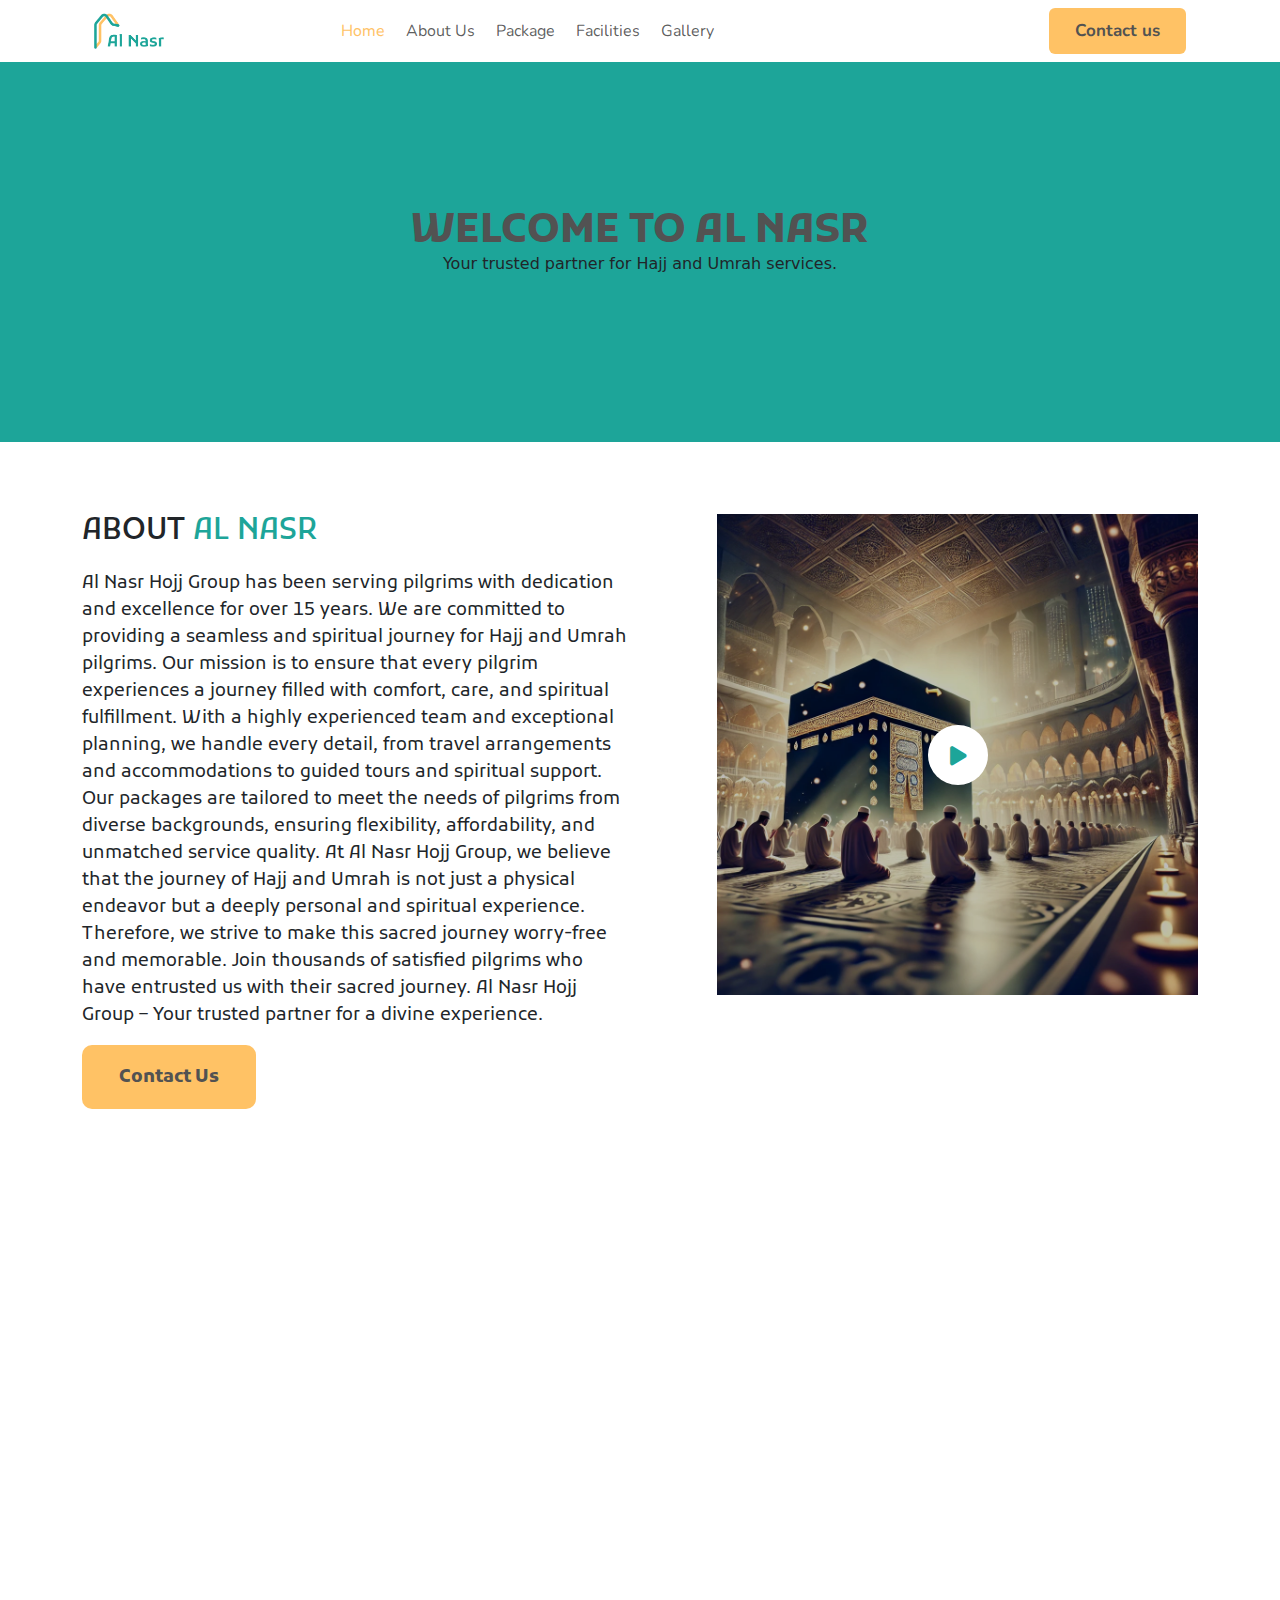
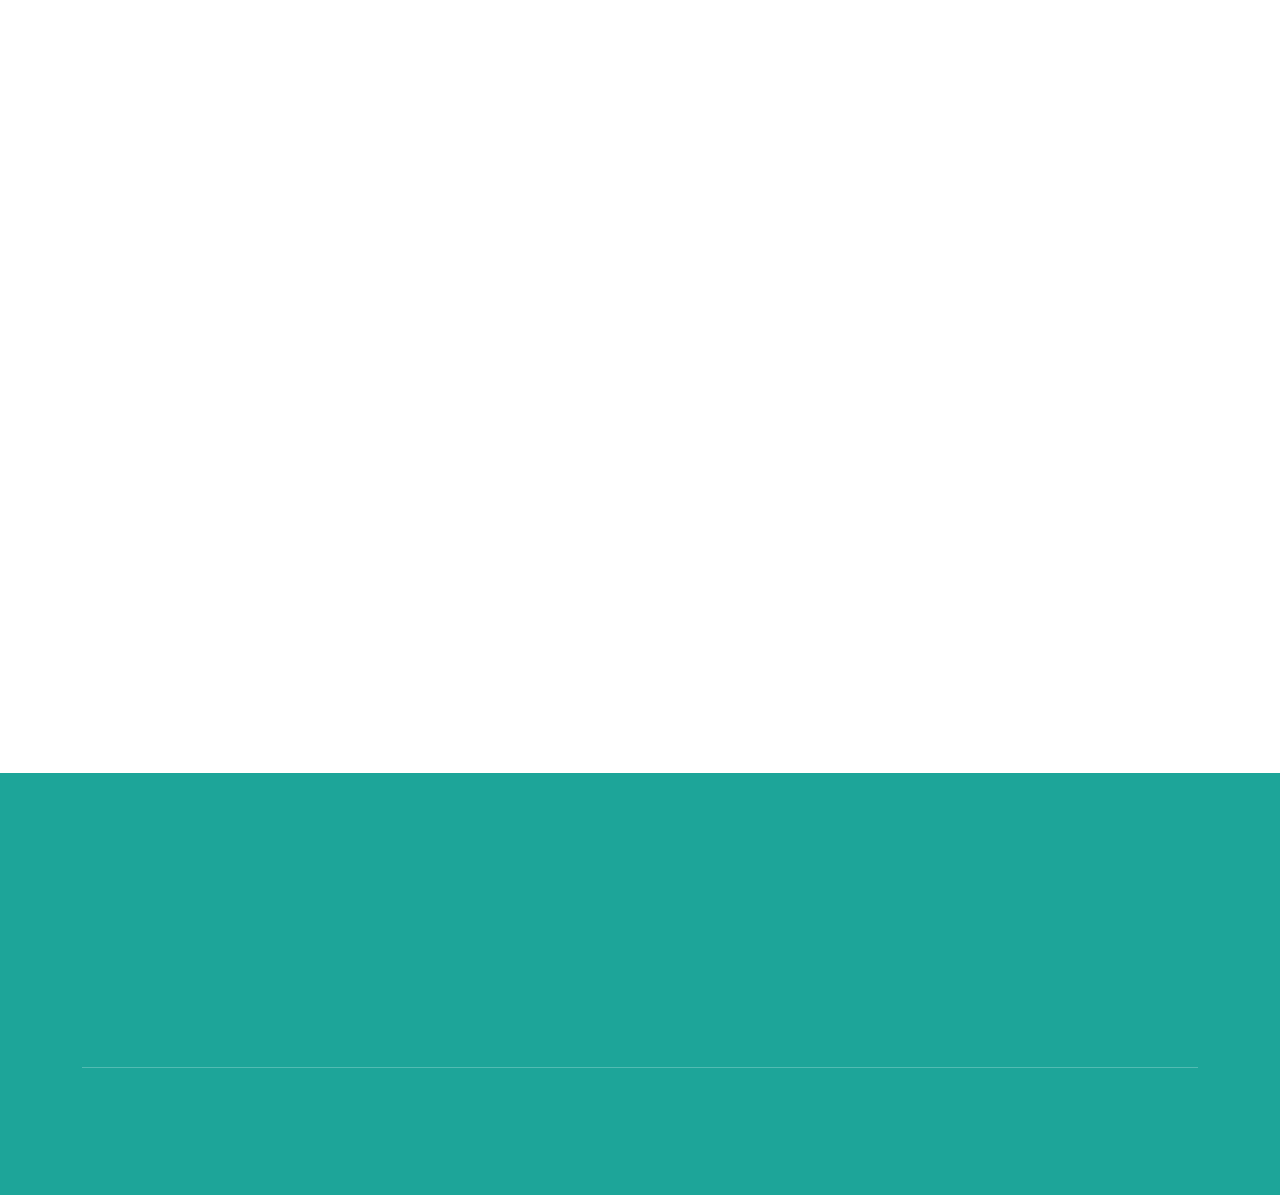
==== commit 35da76a8: "Add files via upload" ====
--- a/about-us.html
+++ b/about-us.html
@@ -55,7 +55,7 @@
               </li>
              
             </ul>
-            <form class="d-flex" >     
+            <form class="d-flex justify-content-evenly" >     
               <button class="btn Contact-btn" type="submit">Contact us</button>
             </form>
           </div>
@@ -67,8 +67,8 @@
 
  
        
-    <!-- Page Banner Section Start-->
-    <div class="page-banner-section section" style="background-image: url(img/bg/page-banner.jpg)">
+  <!-- Page Banner Section Start-->
+  <div class="page-banner-section section">
       <div class="container">
           <div class="row">
               
@@ -89,12 +89,12 @@
           <div class="row flex-row-reverse">
               
               <!-- About Image -->
-              <div class="about-image col-lg-6 col-12 mb-30 wow fadeInRight">
+              <div class="about-image col-lg-6 col-12 mb-30 wow fadeInRight mt-4">
                   <a class="video-popup" href="#"><img src="./assets/images/makka.png" alt="Al Nasr"></a>
               </div>
               
               <!-- Mission Content -->
-              <div class="about-content col-lg-6 col-12 mb-30 wow fadeInLeft">
+              <div class="about-content col-lg-6 col-12 mb-30 wow fadeInLeft mt-4">
                   <h2>About <span>Al Nasr</span></h2>
                   <p>Al Nasr Hojj Group has been serving pilgrims with dedication and excellence for over 15 years. We are committed to providing a seamless and spiritual journey for Hajj and Umrah pilgrims. Our mission is to ensure that every pilgrim experiences a journey filled with comfort, care, and spiritual fulfillment.
 
@@ -117,8 +117,8 @@
          
           <div class="row">
               <div class="section-title text-center col mb-60 mt-5 wow fadeInDown">
-                <img class="logos" src="./assets/images/Logos.png" alt="">
-                <h2>Our Team</h2>
+                
+                <h1>Our Team</h1>
                 <p>Our experienced and dedicated team ensures every pilgrim receives exceptional care and guidance throughout their journey.</p>
               </div>
           </div>
@@ -216,50 +216,7 @@
   </div> -->
 
 
-<!-- 
-  <div id="carouselExampleSlidesOnly" class="carousel slide wow fadeInUp" data-bs-ride="carousel">
-    <div class="carousel-inner">
-      <div class="carousel-item active">
-        <div class="row">
-          <div class="col-2">
-            <img src="./assets/images/image 8.png" class="airway-carousel " alt="Al Nasr">
-          </div>
-          <div class="col-2">
-            <img src="./assets/images/image 7.png" class="airway-carousel " alt="Al Nasr">
-          </div>
-          <div class="col-2">
-            <img src="./assets/images/image 6.png" class="airway-carousel " alt="Al Nasr">
-          </div>
-          <div class="col-2">
-            <img src="./assets/images/image 5.png" class="airway-carousel " alt="Al Nasr">
-          </div>
-          <div class="col-2">
-            <img src="./assets/images/image 4.png" class="airway-carousel " alt="Al Nasr">
-          </div>
-          
-        </div>
-      </div>
-      <div class="carousel-item">
-        <div class="row">
-          <div class="col-2">
-            <img src="./assets/images/image 8.png" class="airways-carousel " alt="Al Nasr">
-          </div>
-          <div class="col-2">
-            <img src="./assets/images/image 7.png" class="airways-carousel " alt="Al Nasr">
-          </div>
-          <div class="col-2">
-            <img src="./assets/images/image 6.png" class="airways-carousel " alt="Al Nasr">
-          </div>
-          <div class="col-2">
-            <img src="./assets/images/image 5.png" class="airways-carousel" alt="Al Nasr">
-          </div>
-          <div class="col-2">
-            <img src="./assets/images/image 4.png" class="airways-carousel " alt="Al Nasr">
-          </div>
-        </div>
-      </div>
-    </div>
-  </div> -->
+<!--   -->
 
 
 
@@ -269,8 +226,8 @@
        
         <div class="row">
             <div class="section-title text-center col mb-60 mt-5 wow fadeInDown">
-              <img class="logos-service" src="./assets/images/Logos.png" alt="">
-              <h2>Our Services</h2>
+              
+              <h1>Our Services</h1>
               <p>Our experienced and dedicated team ensures every pilgrim receives exceptional care and guidance throughout their journey.</p>
             </div>
         </div>
@@ -318,14 +275,14 @@
      
   
 <!-- Footer -->
-  <div class="container-fluid footer mt-5">
+  <div class="footer mt-5">
     <div class="container">
       <div class="row">
-        <div class="col-lg-4 col-md-6 col-md-12 ">
+        <div class="col-lg-4 col-md-6 col-sm-12 ">
           <img class="footer-img wow fadeInLeft" src="./assets/images/Logo Text.png" alt="Al Nasr">
           <p class="img-text wow fadeInLeft">Comfortable and Quiet Worship, Our Service No. 1 in Indonesia</p>
         </div>
-        <div class="col-lg-2 col-md-6 col-md-12 ">
+        <div class="col-lg-2 col-md-6 col-sm-12 ">
           <div class="Quick-Link wow fadeInDown">
             <h4>Quick Link</h4>
             <p>About Us</p>
@@ -334,7 +291,7 @@
             <p>Gallery</p>
           </div>
         </div>
-        <div class="col-lg-2 col-md-6 col-md-12 ">
+        <div class="col-lg-2 col-md-6 col-sm-12 ">
           <div class="Package-Umrah wow fadeInUp">
             <h4> Package Umrah</h4>
             <p>Al Nasr Umrah Bronze</p>
@@ -343,7 +300,7 @@
             <p>Al Nasr Umrah Priority </p>
           </div>
         </div>
-        <div class="col-lg-2 col-md-6 col-md-12">
+        <div class="col-lg-2 col-md-6 col-sm-12">
           <div class="Package-Hajj wow fadeInDown">
             <h4>Package Hajj</h4>
             <p>Al Nasr Hajj Diamond</p>
@@ -351,7 +308,7 @@
             <p>Al Nasr Hajj Platinum</p>
           </div>
         </div>
-        <div class="col-lg-2 col-md-6 col-md-12">
+        <div class="col-lg-2 col-md-6 col-sm-12">
           <div class="Office-Place wow fadeInRight">
             <h4>Office Place</h4>
             <p>Indonesia</p>
@@ -359,13 +316,13 @@
             <p>Uni Emirates Arab</p>
           </div>
         </div>
-        <div class="col-lg-12">
+        <div class="col-lg-12 col-md-6 col-sm-12">
           <hr>
           <div class="copy-right-icons d-flex justify-content-between">
             
             <a href=""><p class="copy-rights-text wow fadeInLeft"> &copy;Copyright © 2006 - 2023 Al Nasr Travel | All Reserverd</p></a>
 
-            <div class="icons d-flex wow fadeInRight">
+            <div class="icons  wow fadeInRight">
               <a class="icon-link" href=""><i class="bi bi-instagram"></i></a>
               <a class="icon-link" href=""><i class="bi bi-facebook"></i></a>
               <a class="icon-link" href=""><i class="bi bi-twitter"></i></a>
@@ -381,7 +338,7 @@
 
 
 
- 
+ <script src="./assets/js/bootstrap.bundle.min.js"></script>
  <script src="./assets/js/wow.min.js"></script>
  <script src="./assets/js/costom.js"></script>
 
--- a/css/about.main.css
+++ b/css/about.main.css
@@ -1 +1 @@
-﻿@media screen and (max-width: 320px){.navbar-nav{margin-left:0;gap:3px;text-align:center}.navbar-toggler{background:#ffc265;color:#525252}.navbar-toggler:hover{border:2px solid #ffc265;background:#fff}.Contact-btn{margin-left:55px;margin-top:10px}.header-headline{width:277px;font-size:35px}.header-description{width:277px;font-size:12px}.header-btn{width:164px}.header-video{margin-top:104px}.video-container{width:271px;left:0px}.video-container img{height:19rem}.video-icon img{width:100px;height:100px}.upper-card{margin-top:25rem;right:55px}.down-card{margin-top:18rem;right:55px}.bg-video{margin-top:25rem;left:1px;width:318px}.hero-section{padding:0px;height:81rem}.img-side{width:273px;margin-left:11px;height:358px;margin-top:149px}.hero-img{width:18rem;top:128px}.hero-card-one{left:22px;top:66rem;width:121px;gap:7px}.hero-card-two{left:175px;top:66rem;width:121px;gap:7px}.hero-card-img{width:40px;height:40px}.hero-text{width:79px;font-size:9px}.hero-last-card{left:14px}.hero-text-side{margin-top:120px}.text-side-title{width:17rem;margin-right:166px;font-size:40px;margin-top:11rem;text-align:center}.text-description{width:18rem;margin-right:188px;font-size:14px}.text-icon{margin-top:3px;margin-right:53px}.flight{gap:12px}.Tickets{gap:12px}.Hostel{gap:12px}.Visas{gap:12px}.text-side{font-size:11px;margin-top:10px}.hero-btns{width:125px;font-size:16px;height:50px}.hero-btn{width:125px;font-size:16px;height:50px}.package-title{width:278px;margin-left:0;font-size:2rem}.package-description{width:278px;margin-left:0;font-size:1rem}.card{width:18rem !important;right:6px}.card-empty{width:18rem !important;margin-left:-8px}.empty-card-text{margin-left:10px}.card-info{gap:96px;width:254px}.cards-info{gap:69px;width:254px}.airways{flex-direction:column}.airways-slider{width:100px}.airways-img{width:100% !important}.airways-slider{width:100% !important}.facilities{padding:0px}.facilities-title{width:18rem;margin-left:1px;font-size:3rem;margin-top:44px}.facilities-description{width:18rem;margin-left:1px;font-size:1rem;margin-top:127px}.review-card{margin-right:0px;padding:8px}.review-star{font-size:.8rem}.review-text{width:190px;font-size:9px}.review-title{margin-left:0;width:258px;font-size:37px}.review-description{margin-left:0;width:258px;font-size:16px}.review-btn{width:138px;height:52px;font-size:16px}.company-name{width:142px;font-size:10px}.member-name{font-size:20px}.next-button{width:118px;height:46px;font-size:16px;margin-left:10rem}.gallery{padding:0px}.gallery-title{width:297px;font-size:29px;margin-left:0rem;margin-top:43px}.gallery-description{width:297px;font-size:15px;margin-left:0rem;margin-top:42px}.gallery-img-big{width:100%}.gallery-img-two{flex-direction:column;width:100%}.gallery-img-three{flex-direction:column;width:100%}.gallery-img-btn{top:10rem}.gallery-img-btn{top:719rem;left:3rem}.footer{padding:0;margin-top:30px}.footer-img{margin-top:50px}.Quick-Link{margin-top:25px}.Package-Umrah{margin-top:25px}.Package-Hajj{margin-top:25px}.Office-Place{margin-top:25px}.copy-right-icons{flex-direction:column-reverse;gap:0px}.copy-rights-text{text-align:center;margin-top:20px}.icons{justify-content:center}}*{margin:0;padding:0;box-sizing:border-box;text-decoration:none}a{text-decoration:none}*{margin:0;padding:0}a{text-decoration:none}.page-banner-section{background:#1da599;padding:230px 0}@media only screen and (min-width: 1200px)and (max-width: 1600px){.page-banner-section{padding:150px 0}}@media only screen and (min-width: 992px)and (max-width: 1200px){.page-banner-section{padding:150px 0}}@media only screen and (min-width: 768px)and (max-width: 991px){.page-banner-section{padding:120px 0}}@media only screen and (max-width: 567px){.page-banner-section{padding:100px 0}}@media only screen and (max-width: 320px){.page-banner-section{padding:60px 0}}.page-banner-section .page-title h1{font-size:40px;line-height:1;font-weight:700;color:#525252;text-transform:uppercase;margin:0;font-family:"Kufam"}@media only screen and (max-width: 767px){.page-banner-section .page-title h1{font-size:24px}}@media only screen and (max-width: 320px){.page-banner-section .page-title h1{font-size:18px}}.page-title:hover{color:#ffc265}.about-image a{display:block;position:relative;margin-left:65px}@media only screen and (min-width: 768px)and (max-width: 991px){.about-image a{margin-left:0}}@media only screen and (max-width: 767px){.about-image a{margin-left:0}}.about-image a::before{content:"";font-family:"Fontawesome";position:absolute;left:50%;top:50%;margin-left:-30px;margin-top:-30px;background-color:#fff;color:#1da599;width:60px;height:60px;font-size:22px;text-align:center;line-height:62px;padding-left:2px;z-index:9;border-radius:50%}.about-image a:hover::before{-webkit-transform:scale(1.2);-ms-transform:scale(1.2);transform:scale(1.2)}.about-image a::after{position:absolute;left:0;top:0;width:100%;height:100%;background-color:#000;z-index:1;content:"";opacity:.25}.about-image a img{width:100%}.about-content{margin-top:40px;font-family:"Kufam";font-size:18px}@media only screen and (min-width: 992px)and (max-width: 1200px){.about-content{margin-top:0}}@media only screen and (min-width: 768px)and (max-width: 991px){.about-content{margin-top:0}}@media only screen and (max-width: 767px){.about-content{margin-top:0}}.about-content h2{font-size:30px;text-transform:uppercase;margin-bottom:20px}.about-content h2 span{color:#1da599}.about-content a.button{display:flex;justify-content:center;align-items:center;padding:20px 30px;gap:10px;width:174px;height:64px;border-radius:10px;color:#525252;font-size:18px;font-weight:bold;background:#ffc265}.about-content a.button:hover{border:2px solid #18bc9c;color:#18bc9c;background-color:#fff;box-shadow:10px 10px 5px #add8e6}.team-wrapper{margin:0;font-family:"Kufam"}.section-title{position:relative;font-family:"Kufam";font-family:"Kufam";color:#525252;margin-top:78px}.logos{position:absolute;left:35rem;bottom:41px}.logos-service{position:absolute;left:34rem;bottom:41px}.single-team{padding:0;position:relative}.single-team::before{position:absolute;left:0;top:0;width:100%;height:100%;content:"";background-color:#1da599;opacity:0}.single-team img{width:100%}.single-team .content{position:absolute;left:0;right:0;top:50%;padding:0 30px;-webkit-transform:translateY(-50%);-ms-transform:translateY(-50%);transform:translateY(-50%);text-align:center}.single-team .content h4{margin-bottom:30px;color:#fff;text-transform:uppercase;font-size:18px;font-weight:700;-webkit-transition:all .3s ease 0s;-o-transition:all .3s ease 0s;transition:all .3s ease 0s;opacity:0}.single-team .content span{color:#fff;display:block;text-transform:uppercase;font-size:12px;opacity:0;font-weight:700}.single-team:hover::before{opacity:.8}.single-team:hover .content h4{margin-bottom:10px;opacity:1}.single-team:hover .content span{opacity:1}.funfact-section.section.pb-90{margin-top:7rem}.single-fact .wrap{text-align:left;display:inline-block}.single-fact .wrap i{font-size:24px;margin-right:10px;display:inline-block;color:#4d4d4d}.single-fact .wrap h2{font-size:24px;margin-bottom:15px;display:inline-block;margin-bottom:0}.single-fact .wrap p{text-transform:uppercase;margin-bottom:0;margin-top:10px;display:block;width:100%}.airway-carousel{padding:97px;object-fit:cover;width:360px;margin-left:66px;margin-top:-65px}.airways-titles{font-size:43px;font-weight:bold;line-height:140%;font-family:"Kufam";color:#525252;margin-top:78px}.airways-titles:hover{color:#1da599}.airways-descriptions{height:72px;font-family:"Nunito";font-style:normal;font-weight:600;font-size:19px;line-height:285%;color:#454545}.airways-descriptions:hover{color:#1da599}+﻿@media screen and (max-width: 320px){.header-headline{width:277px;font-size:35px}.header-description{width:277px;font-size:12px}.header-btn{width:164px}.header-video{margin-top:104px}.video-container{width:271px;left:0px}.video-container img{height:19rem}.video-icon img{width:100px;height:100px}.upper-card{margin-top:25rem;right:55px}.down-card{margin-top:18rem;right:55px}.bg-video{margin-top:25rem;left:1px;width:318px}.hero-section{padding:0px;height:81rem}.img-side{width:273px;margin-left:11px;height:358px;margin-top:149px}.hero-img{width:18rem;top:128px}.hero-card-one{left:22px;top:66rem;width:121px;gap:7px}.hero-card-two{left:175px;top:66rem;width:121px;gap:7px}.hero-card-img{width:40px;height:40px}.hero-text{width:79px;font-size:9px}.hero-last-card{left:14px}.hero-text-side{margin-top:120px}.text-side-title{width:15rem;margin-right:-87px;font-size:36px;margin-top:11rem;text-align:center}.text-description{display:inline-block;width:246px;margin-left:38px;font-size:9px}.text-icon{margin-top:3px;margin-right:53px}.flight{gap:12px}.Tickets{gap:12px}.Hostel{gap:12px}.Visas{gap:12px}.text-side{font-size:11px;margin-top:10px}.hero-btns{width:125px;font-size:16px;height:50px}.hero-btn{width:125px;font-size:16px;height:50px}.package-title{width:278px;margin-left:0;font-size:2rem}.package-description{width:278px;margin-left:0;font-size:1rem}.card{width:18rem !important;right:6px}.card-empty{width:18rem !important;margin-left:-8px}.empty-card-text{margin-left:10px}.card-info{gap:96px;width:254px}.cards-info{gap:69px;width:254px}.airways{flex-direction:column}.airways-slider{width:100px}.airways-img{width:100% !important}.airways-slider{width:100% !important}.facilities{padding:0px}.facilities-title{width:18rem;margin-left:1px;font-size:3rem;margin-top:44px}.facilities-description{width:18rem;margin-left:1px;font-size:1rem;margin-top:127px}.review-card{margin-right:0px;padding:8px}.review-star{font-size:.8rem}.review-text{width:190px;font-size:9px}.review-title{margin-left:0;width:258px;font-size:37px}.review-description{margin-left:0;width:258px;font-size:16px}.review-btn{width:138px;height:52px;font-size:16px}.company-name{width:142px;font-size:10px}.member-name{font-size:20px}.next-button{width:118px;height:46px;font-size:16px;margin-left:10rem}.gallery{padding:0px}.gallery-title{width:297px;font-size:29px;margin-left:0rem;margin-top:43px}.gallery-description{width:297px;font-size:15px;margin-left:0rem;margin-top:42px}.gallery-img-big{width:100%}.gallery-img-two{flex-direction:column;width:100%}.gallery-img-three{flex-direction:column;width:100%}.gallery-img-btn{top:10rem}.gallery-img-btn{top:719rem;left:3rem}.footer{padding:0;margin-top:30px}.footer-img{margin-top:50px}.Quick-Link{margin-top:25px}.Package-Umrah{margin-top:25px}.Package-Hajj{margin-top:25px}.Office-Place{margin-top:25px}.copy-right-icons{flex-direction:column-reverse;gap:0px}.copy-rights-text{text-align:center;margin-top:20px}.icons{justify-content:center}}*{margin:0;padding:0;box-sizing:border-box;text-decoration:none}a{text-decoration:none}.navbar-nav{display:flex;margin-left:10rem;gap:52px;font-family:"Nunito"}.active-home{color:#ffc265}.active .nav-link{color:#525252}.nav-link:hover{color:#1da599;border-radius:9px;transform:scale(0.6s)}.navbar-toggler{background:#ffc265;color:#525252}.navbar-toggler:hover{border:2px solid #ffc265;background:#fff}@media only screen and (min-width: 992px)and (max-width: 1400px){.navbar-nav{text-align:center;gap:5px;margin:0px 80px}}@media only screen and (min-width: 768px)and (max-width: 991px){.container,.container-md{max-width:100% !important}.navbar-nav{text-align:center;gap:5px;width:99%;margin-left:0px}}@media only screen and (max-width: 767px){.container,.container-sm{max-width:100% !important}.navbar-nav{text-align:center;gap:5px;width:99%;margin-left:0px}}*{margin:0;padding:0}a{text-decoration:none}.page-banner-section{background:#1da599;padding:230px 0}@media only screen and (min-width: 1200px)and (max-width: 1600px){.page-banner-section{padding:150px 0}}@media only screen and (min-width: 992px)and (max-width: 1200px){.page-banner-section{padding:150px 0}}@media only screen and (min-width: 768px)and (max-width: 991px){.page-banner-section{padding:120px 0}}@media only screen and (max-width: 567px){.page-banner-section{padding:100px 0}}@media only screen and (max-width: 320px){.page-banner-section{padding:60px 0}}.page-banner-section .page-title h1{font-size:40px;line-height:1;font-weight:700;color:#525252;text-transform:uppercase;margin:0;font-family:"Kufam"}@media only screen and (max-width: 767px){.page-banner-section .page-title h1{font-size:24px}}@media only screen and (max-width: 320px){.page-banner-section .page-title h1{font-size:18px}}.about-image a{display:block;position:relative;margin-left:65px}@media only screen and (min-width: 768px)and (max-width: 991px){.about-image a{margin-left:0}}@media only screen and (max-width: 767px){.about-image a{margin-left:0}}.about-image a::before{content:"";font-family:"Fontawesome";position:absolute;left:50%;top:50%;margin-left:-30px;margin-top:-30px;background-color:#fff;color:#1da599;width:60px;height:60px;font-size:22px;text-align:center;line-height:62px;padding-left:2px;z-index:9;border-radius:50%}.about-image a:hover::before{-webkit-transform:scale(1.2);-ms-transform:scale(1.2);transform:scale(1.2)}.about-image a::after{position:absolute;left:0;top:0;width:100%;height:100%;background-color:#000;z-index:1;content:"";opacity:.25}.about-image a img{width:100%}.about-content{margin-top:40px;font-family:"Kufam";font-size:18px}@media only screen and (min-width: 992px)and (max-width: 1200px){.about-content{margin-top:0}}@media only screen and (min-width: 768px)and (max-width: 991px){.about-content{margin-top:0}}@media only screen and (max-width: 767px){.about-content{margin-top:0}}.about-content h2{font-size:30px;text-transform:uppercase;margin-bottom:20px}.about-content h2 span{color:#1da599}.about-content a.button{display:flex;justify-content:center;align-items:center;padding:20px 30px;gap:10px;width:174px;height:64px;border-radius:10px;color:#525252;font-size:18px;font-weight:bold;background:#ffc265}.about-content a.button:hover{border:2px solid #18bc9c;color:#18bc9c;background-color:#fff;box-shadow:10px 10px 5px #add8e6}.team-wrapper{margin:0;font-family:"Kufam"}.section-title{font-family:"Kufam";font-family:"Kufam";color:#525252;margin-top:78px}.section-title h1{font-size:3rem;font-weight:bold}.single-team{padding:0;position:relative}.single-team::before{position:absolute;left:0;top:0;width:100%;height:100%;content:"";background-color:#1da599;opacity:0}.single-team img{width:100%}.single-team .content{position:absolute;left:0;right:0;top:50%;padding:0 30px;-webkit-transform:translateY(-50%);-ms-transform:translateY(-50%);transform:translateY(-50%);text-align:center}.single-team .content h4{margin-bottom:30px;color:#fff;text-transform:uppercase;font-size:18px;font-weight:700;-webkit-transition:all .3s ease 0s;-o-transition:all .3s ease 0s;transition:all .3s ease 0s;opacity:0}.single-team .content span{color:#fff;display:block;text-transform:uppercase;font-size:12px;opacity:0;font-weight:700}.single-team:hover::before{opacity:.8}.single-team:hover .content h4{margin-bottom:10px;opacity:1}.single-team:hover .content span{opacity:1}.funfact-section.section.pb-90{margin-top:7rem}.single-fact .wrap{text-align:left;display:inline-block}.single-fact .wrap i{font-size:24px;margin-right:10px;display:inline-block;color:#4d4d4d}.single-fact .wrap h2{font-size:24px;margin-bottom:15px;display:inline-block;margin-bottom:0}.single-fact .wrap p{text-transform:uppercase;margin-bottom:0;margin-top:10px;display:block;width:100%}.airway-carousel{padding:97px;object-fit:cover;width:360px;margin-left:66px;margin-top:-65px}.airways-titles{font-size:43px;font-weight:bold;line-height:140%;font-family:"Kufam";color:#525252;margin-top:78px}.airways-titles:hover{color:#1da599}.airways-descriptions{height:72px;font-family:"Nunito";font-style:normal;font-weight:600;font-size:19px;line-height:285%;color:#454545}.airways-descriptions:hover{color:#1da599}--- a/css/style.main.css
+++ b/css/style.main.css
@@ -1 +1 @@
-@media screen and (max-width: 320px){.navbar-nav{margin-left:0;gap:3px;text-align:center}.navbar-toggler{background:#ffc265;color:#525252}.navbar-toggler:hover{border:2px solid #ffc265;background:#fff}.Contact-btn{margin-left:55px;margin-top:10px}.header-headline{width:277px;font-size:35px}.header-description{width:277px;font-size:12px}.header-btn{width:164px}.header-video{margin-top:104px}.video-container{width:271px;left:0px}.video-container img{height:19rem}.video-icon img{width:100px;height:100px}.upper-card{margin-top:25rem;right:55px}.down-card{margin-top:18rem;right:55px}.bg-video{margin-top:25rem;left:1px;width:318px}.hero-section{padding:0px;height:81rem}.img-side{width:273px;margin-left:11px;height:358px;margin-top:149px}.hero-img{width:18rem;top:128px}.hero-card-one{left:22px;top:66rem;width:121px;gap:7px}.hero-card-two{left:175px;top:66rem;width:121px;gap:7px}.hero-card-img{width:40px;height:40px}.hero-text{width:79px;font-size:9px}.hero-last-card{left:14px}.hero-text-side{margin-top:120px}.text-side-title{width:17rem;margin-right:166px;font-size:40px;margin-top:11rem;text-align:center}.text-description{width:18rem;margin-right:188px;font-size:14px}.text-icon{margin-top:3px;margin-right:53px}.flight{gap:12px}.Tickets{gap:12px}.Hostel{gap:12px}.Visas{gap:12px}.text-side{font-size:11px;margin-top:10px}.hero-btns{width:125px;font-size:16px;height:50px}.hero-btn{width:125px;font-size:16px;height:50px}.package-title{width:278px;margin-left:0;font-size:2rem}.package-description{width:278px;margin-left:0;font-size:1rem}.card{width:18rem !important;right:6px}.card-empty{width:18rem !important;margin-left:-8px}.empty-card-text{margin-left:10px}.card-info{gap:96px;width:254px}.cards-info{gap:69px;width:254px}.airways{flex-direction:column}.airways-slider{width:100px}.airways-img{width:100% !important}.airways-slider{width:100% !important}.facilities{padding:0px}.facilities-title{width:18rem;margin-left:1px;font-size:3rem;margin-top:44px}.facilities-description{width:18rem;margin-left:1px;font-size:1rem;margin-top:127px}.review-card{margin-right:0px;padding:8px}.review-star{font-size:.8rem}.review-text{width:190px;font-size:9px}.review-title{margin-left:0;width:258px;font-size:37px}.review-description{margin-left:0;width:258px;font-size:16px}.review-btn{width:138px;height:52px;font-size:16px}.company-name{width:142px;font-size:10px}.member-name{font-size:20px}.next-button{width:118px;height:46px;font-size:16px;margin-left:10rem}.gallery{padding:0px}.gallery-title{width:297px;font-size:29px;margin-left:0rem;margin-top:43px}.gallery-description{width:297px;font-size:15px;margin-left:0rem;margin-top:42px}.gallery-img-big{width:100%}.gallery-img-two{flex-direction:column;width:100%}.gallery-img-three{flex-direction:column;width:100%}.gallery-img-btn{top:10rem}.gallery-img-btn{top:719rem;left:3rem}.footer{padding:0;margin-top:30px}.footer-img{margin-top:50px}.Quick-Link{margin-top:25px}.Package-Umrah{margin-top:25px}.Package-Hajj{margin-top:25px}.Office-Place{margin-top:25px}.copy-right-icons{flex-direction:column-reverse;gap:0px}.copy-rights-text{text-align:center;margin-top:20px}.icons{justify-content:center}}*{margin:0;padding:0;box-sizing:border-box;text-decoration:none}a{text-decoration:none}.navbar-nav{display:flex;margin-left:6rem;gap:52px;font-family:"Nunito"}.active-home{color:#ffc265}.active .nav-link{color:#525252}.nav-link:hover{color:#1da599;background:#c1fffa;border-radius:9px;transform:scale(0.6s);box-shadow:10px 10px 5px #add8e6}.header-title{color:#1da599;background:#c1fffa;padding:1px;width:175px;display:flex;justify-content:center;align-items:center;border-radius:20px;margin-top:50px}.header-title:hover{color:#525252}.header-headline{width:36rem;font-family:"Kufam";font-weight:bold;font-size:54px}.header-headline:hover{color:#1da599}.header-description{width:44rem;font-family:"Nunito";font-size:27px}.video-container{position:relative;display:inline-block;width:293px;cursor:pointer;left:173px}.video-container img{width:100%;height:26rem;display:block}.video-icon{position:absolute;top:50%;left:50%;transform:translate(-50%, -50%);border-radius:50%;padding:15px}.video-icon img{width:100px;height:100px}.bg-video{position:absolute;background:#1da599;width:456px;height:207px;top:15rem;border-radius:12px;right:99px}.upper-card{position:absolute;border:2px solid #ffc265;border-radius:8px;width:13rem;z-index:1;background:#fff;gap:13px;right:123px;top:138px}.upper-card:hover{background-color:#ffc265}.upper-card-img{width:60px;height:60px}.upper-card-header{font-size:12px;font-family:"semibold";width:110px;position:relative}.upper-card-header:hover{color:#1da599}.upper-card-title{font-family:"Kufam";font-size:12px;position:absolute;margin-top:43px;color:#525252}.upper-card-title:hover{color:#1da599}.down-card{position:absolute;border:2px solid #1da599;border-radius:8px;width:13rem;z-index:1;background:#fff;gap:13px;margin-top:398px;right:20rem}.down-card:hover{background:#ffc265}.down-card-img{width:60px;height:60px}.down-card-header{font-size:12px;font-family:"semibold";width:115px;position:relative}.down-card-header:hover{color:#1da599}.down-card-title{font-family:"Kufam";font-size:12px;position:absolute;margin-top:43px;color:#525252}.down-card-title:hover{color:#1da599}.hero-section{background:#f3fffe;margin-top:96px;padding:88px}.hero-last-card{position:absolute;z-index:1;width:18rem;margin-top:32rem;background:#fff;border-radius:7px;left:182px}.header-video{margin-top:50px}.last-card-img{width:158px;height:51px;margin-left:21px;margin-top:10px}.last-card-title{width:120px;font-size:21px;font-family:"Kufam";color:#1da599;text-align:center;margin-top:18px;margin-left:8px}.hero-text-side{display:flex;flex-direction:column;align-items:center}.text-side-title{font-family:"Kufam";font-weight:bold;width:35rem;margin-left:155px;font-size:46px;color:#525252}.text-side-title:hover{color:#1da599}.text-description{width:37rem;font-family:"Nunito";font-size:21px;margin-left:190px;margin-top:1rem}.flight{gap:30px;margin-top:1rem}.Tickets{gap:30px;margin-top:.5rem}.Hostel{gap:30px;margin-top:.5rem}.Visas{gap:30px;margin-top:.5rem}.icon-text-side{width:40px;height:37px}.text-icon{margin-right:18px;margin-top:1.5rem}.text-side{margin-top:4px;font-family:"Nunito";font-size:18px;color:#525252}.hero-button{gap:33px}.ratting-number{color:#525252}.ratting-number:hover{color:#1da599}.hero-card-two{position:absolute;z-index:1;gap:35px;background:#fff;border:2px solid #ffc265;border-radius:6px;width:13rem;padding:7px;color:#ffc265;left:23rem;top:73rem;height:76px}.hero-card-two:hover{background:#ffc265;color:#1da599}.ratting.d-flex{gap:12px}.hero-text{font-family:"Kufam";font-size:12px;margin-top:10px;color:#525252}.hero-text:hover{color:#1da599}.hero-card-img{width:60px;height:60px}.ratting-number{color:#525252}.ratting-number:hover{color:#1da599}.img-side{position:absolute;border-radius:3px;width:409px;height:547px}.hero-img{position:relative;padding:5px}.hero-card-one{position:absolute;z-index:1;gap:35px;background:#fff;border:2px solid #ffc265;border-radius:6px;width:13rem;padding:7px;color:#ffc265;left:26rem;top:52rem;height:76px}.hero-card-one:hover{background:#ffc265;color:#1da599}.ratting.d-flex{gap:12px}.hero-text{font-family:"Kufam";font-size:12px;margin-top:10px;color:#525252}.hero-text:hover{color:#1da599}.hero-card-img{width:60px;height:60px}.package-title{font-family:"Kufam";margin-top:55px;width:47rem;margin-left:18rem;text-align:center;font-style:normal;font-weight:700;font-size:54px;line-height:140%;color:#454545}.package-title:hover{color:#1da599}.package-description{width:660px;height:72px;font-family:"Nunito";font-style:normal;font-weight:600;font-size:23px;line-height:150%;text-align:center;color:#454545;margin-left:18rem}.card-info{display:flex;align-items:center;padding:0px;gap:193px;width:352px;height:44px}.cards-info{display:flex;align-items:center;padding:0px;gap:163px;width:352px;height:44px}.package-info-left{color:#ffc265;font-family:"Nunito"}.package-info-right{width:123px;padding:7px;font-family:"Nunito";font-style:normal;font-weight:700;font-size:13px;line-height:150%;color:#1da599;background:#c1fffa;text-align:center;border-radius:20px 0px 0px 20px}.package-info-right:hover{background:#ffc265;color:#1da599}.card-title{color:#525252;font-family:"Kufam";width:15rem}.card-title:hover{color:#1da599}.package-price{color:#525252;font-family:"Kufam";width:9rem;font-weight:bold}samp{color:#1da599;font-weight:bold}.icon{width:36px;height:36px;padding:6px 6px}.card-empty{width:361px;height:549px;background:#fff;box-shadow:0px 4px 20px rgba(29,165,153,.15);border-radius:10px}.empty-card-text{width:242px;height:24px;font-family:"Kufam";font-style:normal;font-weight:600;font-size:20px;line-height:38rem;text-align:center;color:#1da599;display:flex;justify-content:center;margin-left:61px}.airways{display:flex;margin-top:84px}.airways-title{width:10px;font-size:32px;font-weight:bold;line-height:140%;font-family:"Kufam";color:#525252}.airways-title:hover{color:#1da599}.airways-slider{width:75% !important;margin-top:30px}.airways-description{width:295px;height:72px;font-family:"Nunito";font-style:normal;font-weight:600;font-size:19px;line-height:150%;color:#454545}.airways-img{width:75% !important;margin-top:16px}.rating-star{color:#ffc265}.rating-airways{display:flex;gap:9px;background:#c1fffa;width:121px;padding:8px;border-radius:20px;text-align:center;color:#1da599}.facilities{background:#f3fffe;padding:67px}.facilities-title{width:821px;height:76px;font-family:"Kufam";font-style:normal;font-weight:700;font-size:54px;line-height:140%;text-align:center;color:#4a4a4a;margin-left:17rem}.facilities-title:hover{color:#1da599}.facilities-description{width:660px;height:72px;font-family:"Nunito";font-style:normal;font-weight:600;font-size:24px;line-height:150%;text-align:center;color:#454545;margin-left:22rem;margin-top:18px}.facilities-card{padding:20px;gap:10px;width:282px;height:112px;background:#fff;box-shadow:0px 4px 20px rgba(0,0,0,.12);border-radius:10px}.facilities-card-img{width:64px;height:49px}.facilities-card-title a{width:171px;height:30px;font-family:"Kufam";font-style:normal;font-weight:600;font-size:20px;line-height:150%;color:#525252}.facilities-card-title a:hover{color:#1da599}.facilities-card-text{width:186px;height:42px;font-family:"Nunito";font-style:normal;font-weight:420;font-size:14px;line-height:122%;color:#454545}.facilities-card-text:hover{color:#1da599}.review-title{width:860px;height:152px;font-family:"Kufam";font-style:normal;font-weight:700;font-size:54px;line-height:140%;text-align:right;color:#4a4a4a;margin-left:26rem}.review-title:hover{color:#1da599}.review-description{width:660px;height:72px;font-family:"Nunito";font-style:normal;font-weight:600;font-size:24px;line-height:150%;text-align:right;color:#525252;margin-left:38rem}.review-carousel{width:90px;height:92px;border-radius:10px}.review-card{display:flex;padding:20px 26px;gap:10px;width:422px;height:173px;background:#fff;border-radius:10px;margin-right:26px}.review-star{display:flex;flex-direction:row;justify-content:center;align-items:center;padding:4px 11px;gap:6px;width:55px;height:22px;background:#c1fffa;border-radius:20px}.company-name{display:flex;justify-content:center;align-items:center;padding:10px 20px;gap:10px;width:143px;height:29px;background:#c1fffa;border-radius:20px;color:#1da599}.point{display:flex;justify-content:center;align-items:center;width:55px;height:22px;background:#c1fffa;border-radius:20px}.review-star{color:#ffc265;margin-top:25px;margin-left:10px}.member-name{width:177px;height:36px;font-family:"Kufam";font-style:normal;font-weight:600;font-size:24px;line-height:80%;color:#4a4a4a}.member-name:hover{color:#1da599}.review-text{width:301px;height:84px;font-family:"Nunito";font-style:normal;font-weight:500;font-size:12px;line-height:117%;color:#454545}.gallery{background-color:#f3fffe;padding:65px;margin-top:83px}.gallery-title{width:911px;height:76px;font-family:"Kufam";font-style:normal;font-weight:700;font-size:54px;line-height:140%;text-align:center;color:#4a4a4a;margin-left:12rem}.gallery-title:hover{color:#1da599}.gallery-description{width:660px;height:72px;font-family:"Nunito";font-style:normal;font-weight:600;font-size:24px;line-height:150%;text-align:center;color:#454545;margin-left:21rem;margin-top:28px}.gallery-imgs{position:relative}.gallery-img-btn{position:absolute;z-index:1;box-sizing:border-box;width:211px;height:56px;left:68rem;top:362rem;background:linear-gradient(180deg, rgba(29, 165, 153, 0.7) 0%, rgba(29, 165, 153, 0.7) 100%);border:1px solid #1da599;filter:blur(1px);border-radius:10px;color:#fff;display:flex;justify-content:center;align-items:center;gap:11px}.footer{background:#1da599;padding:40px}.footer-img{width:294px;height:79px}.img-text{margin-top:14px;width:294px;height:44px;font-family:"Nunito";font-style:normal;font-weight:600;font-size:16px;line-height:22px;color:#fff}.img-text:hover{color:#ffc265}.Quick-Link h4{color:#f3fffe}.Quick-Link p{color:#f3fffe;margin-top:31px;line-height:4px}.Quick-Link{color:#f3fffe}.Quick-Link p:hover{color:#ffc265}.Quick-Link h4:hover{color:#ffc265}.Package-Umrah h4{color:#f3fffe}.Package-Umrah p{color:#f3fffe;margin-top:31px;line-height:4px}.Package-Umrah p:hover{color:#ffc265}.Package-Umrah h4:hover{color:#ffc265}.Package-Hajj h4{color:#f3fffe}.Package-Hajj p{color:#f3fffe;margin-top:31px;line-height:4px}.Package-Hajj p:hover{color:#ffc265}.Package-Hajj h4:hover{color:#ffc265}.Office-Place h4{color:#f3fffe}.Office-Place p{color:#f3fffe;margin-top:31px;line-height:4px}.Office-Place p:hover{color:#ffc265}.Office-Place h4:hover{color:#ffc265}hr{color:#f3fffe;height:12px}.copy-rights-text{color:#f3fffe}.copy-rights-text:hover{color:#ffc265}.icons{display:flex;margin-right:12px;gap:25px}.icon-link{display:block;background:#fff;border-radius:6px;color:#1da599;padding:8px 9px}.icon-link:hover{background:#ffc265;color:#c1fffa;box-shadow:7px 2px 5px #e6d9ad}.header-btn{background:#ffc265;color:#525252;width:188px;display:flex;justify-content:center;align-items:center;padding:14px;font-family:"Nunitu";font-style:normal;font-weight:700;font-size:20px;line-height:64%;height:62px}.header-btn:hover{border:2px solid #ffc265;color:#1da599;box-shadow:10px 10px 5px #add8e6}.Contact-btn{background:#ffc265;color:#525252;width:137px;height:46px;display:flex;justify-content:center;align-items:center;font-family:"Nunito";font-style:normal;font-weight:696;font-size:17px;line-height:60%}.Contact-btn:hover{border:2px solid #ffc265;color:#1da599;box-shadow:10px 10px 5px #add8e6}.hero-btn{border:2px solid #ffc265;color:#1da599;width:188px;height:62px;display:flex;justify-content:center;align-items:center;padding:14px;font-family:"Nunitu";font-style:normal;font-weight:700;font-size:20px;line-height:64%;margin-top:1rem}.hero-btn:hover{background:#ffc265;color:#525252;box-shadow:10px 10px 5px #add8e6}.hero-btns{background:#ffc265;color:#525252;width:188px;height:62px;display:flex;justify-content:center;align-items:center;padding:14px;font-family:"Nunitu";font-style:normal;font-weight:700;font-size:20px;line-height:64%;margin-top:1rem}.hero-btns:hover{border:2px solid #ffc265;color:#1da599;box-shadow:10px 10px 5px #add8e6}.card-btn{border:2px solid #ffc265;color:#1da599;width:139px;height:40px;display:flex;justify-content:center;align-items:center;font-family:"Nunitu";font-style:normal;font-size:15px;line-height:64%;margin-top:1rem;font-weight:715}.card-btn:hover{background:#ffc265;color:#525252;box-shadow:10px 10px 5px #add8e6}.review-btn{display:flex;justify-content:center;align-items:center;padding:20px 30px;gap:10px;width:174px;height:64px;border-radius:10px;color:#525252;font-size:18px;font-weight:bold;background:#ffc265}.review-btn:hover{border:2px solid #ffc265;color:#1da599;box-shadow:10px 10px 5px #add8e6}.next-button{display:flex;justify-content:center;align-items:center;padding:20px 30px;gap:10px;width:174px;height:64px;border-radius:10px;color:#525252;font-size:18px;font-weight:bold;background:#ffc265;margin-left:70rem}.next-button:hover{border:2px solid #ffc265;color:#1da599;box-shadow:10px 10px 5px #add8e6}+@media screen and (max-width: 320px){.header-headline{width:277px;font-size:35px}.header-description{width:277px;font-size:12px}.header-btn{width:164px}.header-video{margin-top:104px}.video-container{width:271px;left:0px}.video-container img{height:19rem}.video-icon img{width:100px;height:100px}.upper-card{margin-top:25rem;right:55px}.down-card{margin-top:18rem;right:55px}.bg-video{margin-top:25rem;left:1px;width:318px}.hero-section{padding:0px;height:81rem}.img-side{width:273px;margin-left:11px;height:358px;margin-top:149px}.hero-img{width:18rem;top:128px}.hero-card-one{left:22px;top:66rem;width:121px;gap:7px}.hero-card-two{left:175px;top:66rem;width:121px;gap:7px}.hero-card-img{width:40px;height:40px}.hero-text{width:79px;font-size:9px}.hero-last-card{left:14px}.hero-text-side{margin-top:120px}.text-side-title{width:15rem;margin-right:-87px;font-size:36px;margin-top:11rem;text-align:center}.text-description{display:inline-block;width:246px;margin-left:38px;font-size:9px}.text-icon{margin-top:3px;margin-right:53px}.flight{gap:12px}.Tickets{gap:12px}.Hostel{gap:12px}.Visas{gap:12px}.text-side{font-size:11px;margin-top:10px}.hero-btns{width:125px;font-size:16px;height:50px}.hero-btn{width:125px;font-size:16px;height:50px}.package-title{width:278px;margin-left:0;font-size:2rem}.package-description{width:278px;margin-left:0;font-size:1rem}.card{width:18rem !important;right:6px}.card-empty{width:18rem !important;margin-left:-8px}.empty-card-text{margin-left:10px}.card-info{gap:96px;width:254px}.cards-info{gap:69px;width:254px}.airways{flex-direction:column}.airways-slider{width:100px}.airways-img{width:100% !important}.airways-slider{width:100% !important}.facilities{padding:0px}.facilities-title{width:18rem;margin-left:1px;font-size:3rem;margin-top:44px}.facilities-description{width:18rem;margin-left:1px;font-size:1rem;margin-top:127px}.review-card{margin-right:0px;padding:8px}.review-star{font-size:.8rem}.review-text{width:190px;font-size:9px}.review-title{margin-left:0;width:258px;font-size:37px}.review-description{margin-left:0;width:258px;font-size:16px}.review-btn{width:138px;height:52px;font-size:16px}.company-name{width:142px;font-size:10px}.member-name{font-size:20px}.next-button{width:118px;height:46px;font-size:16px;margin-left:10rem}.gallery{padding:0px}.gallery-title{width:297px;font-size:29px;margin-left:0rem;margin-top:43px}.gallery-description{width:297px;font-size:15px;margin-left:0rem;margin-top:42px}.gallery-img-big{width:100%}.gallery-img-two{flex-direction:column;width:100%}.gallery-img-three{flex-direction:column;width:100%}.gallery-img-btn{top:10rem}.gallery-img-btn{top:719rem;left:3rem}.footer{padding:0;margin-top:30px}.footer-img{margin-top:50px}.Quick-Link{margin-top:25px}.Package-Umrah{margin-top:25px}.Package-Hajj{margin-top:25px}.Office-Place{margin-top:25px}.copy-right-icons{flex-direction:column-reverse;gap:0px}.copy-rights-text{text-align:center;margin-top:20px}.icons{justify-content:center}}*{margin:0;padding:0;box-sizing:border-box;text-decoration:none}a{text-decoration:none}.navbar-nav{display:flex;margin-left:10rem;gap:52px;font-family:"Nunito"}.active-home{color:#ffc265}.active .nav-link{color:#525252}.nav-link:hover{color:#1da599;border-radius:9px;transform:scale(0.6s)}.navbar-toggler{background:#ffc265;color:#525252}.navbar-toggler:hover{border:2px solid #ffc265;background:#fff}@media only screen and (min-width: 992px)and (max-width: 1400px){.navbar-nav{text-align:center;gap:5px;margin:0px 80px}}@media only screen and (min-width: 768px)and (max-width: 991px){.container,.container-md{max-width:100% !important}.navbar-nav{text-align:center;gap:5px;width:99%;margin-left:0px}}@media only screen and (max-width: 767px){.container,.container-sm{max-width:100% !important}.navbar-nav{text-align:center;gap:5px;width:99%;margin-left:0px}}.header-title{color:#1da599;background:#c1fffa;padding:1px;width:175px;display:flex;justify-content:center;align-items:center;border-radius:20px;margin-top:50px}.header-headline{width:36rem;font-family:"Kufam";font-weight:bold;font-size:54px}.header-headline:hover{color:#1da599}.header-description{width:44rem;font-family:"Nunito";font-size:27px}.video-container{position:relative;display:inline-block;width:293px;cursor:pointer;left:173px}.video-container img{width:100%;height:26rem;display:block}.video-icon{position:absolute;top:50%;left:50%;transform:translate(-50%, -50%);border-radius:50%;padding:15px}.video-icon img{width:100px;height:100px}.bg-video{position:absolute;background:#1da599;width:456px;height:207px;top:15rem;border-radius:12px;right:99px}.upper-card{position:absolute;border:2px solid #ffc265;border-radius:8px;width:13rem;z-index:1;background:#fff;gap:13px;right:123px;top:138px}.upper-card:hover{background-color:#ffc265}.upper-card-img{width:60px;height:60px}.upper-card-header{font-size:12px;font-family:"Nunito";width:110px;position:relative}.upper-card-title{font-family:"Kufam";font-size:12px;position:absolute;margin-top:43px;color:#525252}.down-card{position:absolute;border:2px solid #1da599;border-radius:8px;width:13rem;z-index:1;background:#fff;gap:13px;margin-top:398px;right:20rem}.down-card:hover{background:#ffc265}.down-card-img{width:60px;height:60px}.down-card-header{font-size:12px;font-family:"semibold";width:115px;position:relative}.down-card-title{font-family:"Kufam";font-size:12px;position:absolute;margin-top:43px;color:#525252}@media only screen and (min-width: 992px)and (max-width: 1400px){.container{width:100%}.header-headline{font-size:43px;width:32rem}.header-description{width:31rem;font-size:15px}.video-container{width:271px;left:40px}.video-container img{height:20rem}.video-icon img{width:100px;height:100px}.upper-card{right:53px;width:10rem;top:136px}.upper-card-img{width:40px;height:40px}.upper-card-header{font-size:9px;width:99px}.upper-card-title{margin-top:31px}.down-card{width:11rem;margin-top:302px;right:14rem}.down-card-img{width:40px;height:40px}.down-card-header{font-size:9px;width:99px}.down-card-title{margin-top:31px;font-size:10px}.bg-video{left:554px;width:399px;top:198px}}@media only screen and (min-width: 768px)and (max-width: 991px){.container{width:99%}.header-headline{width:358px;font-size:35px}.header-description{width:277px;font-size:12px}.header-btn{width:164px}.header-video{margin-top:104px}.video-container{width:271px;left:45px;top:30px}.video-container img{height:19rem}.video-icon img{width:100px;height:100px}.upper-card{top:7rem;right:86px}.down-card{margin-top:19rem;right:84px}.bg-video{top:207px;left:394px;width:335px}}@media only screen and (max-width: 767px){.container{width:99%}.header-headline{width:358px;font-size:35px}.header-description{width:277px;font-size:12px}.header-btn{width:164px}.header-video{margin-top:104px}.video-container{width:271px;left:45px;top:30px}.video-container img{height:19rem}.video-icon img{width:100px;height:100px}.upper-card{top:7rem;right:86px}.down-card{margin-top:19rem;right:84px}.bg-video{top:207px;left:394px;width:335px}}.hero-section{background:#f3fffe;margin-top:96px;padding:88px}.hero-last-card{position:absolute;z-index:1;width:18rem;margin-top:32rem;background:#fff;border-radius:7px;left:182px}.header-video{margin-top:50px}.last-card-img{width:158px;height:51px;margin-left:21px;margin-top:10px}.last-card-title{width:120px;font-size:21px;font-family:"Kufam";color:#1da599;text-align:center;margin-top:18px;margin-left:8px}.hero-text-side{display:flex;flex-direction:column;align-items:center}.text-side-title{font-family:"Kufam";font-weight:bold;width:35rem;margin-left:155px;font-size:46px;color:#525252}.text-side-title:hover{color:#1da599}.text-description{width:37rem;font-family:"Nunito";font-size:21px;margin-left:190px;margin-top:1rem}.flight{gap:30px;margin-top:1rem}.Tickets{gap:30px;margin-top:.5rem}.Hostel{gap:30px;margin-top:.5rem}.Visas{gap:30px;margin-top:.5rem}.icon-text-side{width:40px;height:37px}.text-icon{margin-top:1.5rem}.text-side{margin-top:4px;font-family:"Nunito";font-size:18px;color:#525252}.hero-button{gap:33px}.ratting-number{color:#525252}.hero-card-two{position:absolute;z-index:1;gap:35px;background:#fff;border:2px solid #ffc265;border-radius:6px;width:13rem;padding:7px;color:#ffc265;left:23rem;top:73rem;height:76px}.hero-card-two:hover{background:#ffc265;color:#1da599}.ratting.d-flex{gap:12px}.hero-text{font-family:"Kufam";font-size:12px;margin-top:10px;color:#525252}.hero-card-img{width:60px;height:60px}.ratting-number{color:#525252}.img-side{position:absolute;border-radius:3px;width:409px;height:547px}.hero-img{position:relative;padding:5px}.hero-card-one{position:absolute;z-index:1;gap:35px;background:#fff;border:2px solid #ffc265;border-radius:6px;width:13rem;padding:7px;color:#ffc265;left:26rem;top:52rem;height:76px}.hero-card-one:hover{background:#ffc265;color:#1da599}.ratting.d-flex{gap:12px}.hero-text{font-family:"Kufam";font-size:12px;margin-top:10px;color:#525252}.hero-card-img{width:60px;height:60px}@media only screen and (min-width: 992px)and (max-width: 1400px){.container{width:100%}.hero-section{padding:0px;height:40rem}.img-side{width:273px;margin-left:11px;height:358px;margin-top:149px}.hero-img{width:18rem;top:128px}.hero-card-one{left:42px;top:38rem;width:121px;gap:7px}.hero-card-two{left:188px;top:38rem;width:121px;gap:7px}.hero-card-img{width:40px;height:40px}.hero-text{width:79px;font-size:9px}.hero-last-card{left:31px}.text-side-title{width:21rem;margin-right:166px;font-size:21px;margin-top:3rem;text-align:center}.text-description{width:38rem;margin-right:188px;font-size:15px;text-align:center}.text-icon{margin-top:3px;margin-right:53px}.flight{gap:12px}.Tickets{gap:12px}.Hostel{gap:12px}.Visas{gap:12px}.text-side{font-size:18px;margin-top:8px}}@media only screen and (min-width: 768px)and (max-width: 991px){.container{width:99%}.hero-section{padding:0px;height:40rem}.img-side{width:273px;margin-left:11px;height:358px;margin-top:149px}.hero-img{width:18rem;top:128px}.hero-card-one{left:40px;top:40rem;width:123px;gap:7px}.hero-card-two{left:187px;top:40rem;width:121px;gap:7px}.hero-card-img{width:40px;height:40px}.hero-text{width:79px;font-size:9px}.hero-last-card{left:33px}.text-side-title{width:14rem;font-size:21px;margin-top:4rem;text-align:center;margin-left:-80px}.text-description{width:25rem;margin-right:234px;font-size:14px}.text-icon{margin-top:-14px;margin-right:71px;width:24rem}.flight{gap:12px}.Tickets{gap:12px}.Hostel{gap:12px}.Visas{gap:12px}.text-side{font-size:11px;margin-top:10px}.hero-btns{width:125px !important;font-size:16px !important;height:50px !important}.hero-btn{width:125px !important;font-size:16px !important;height:50px !important}}@media only screen and (max-width: 767px){.container{width:99%}.hero-section{padding:0px;height:40rem}.img-side{width:273px;margin-left:11px;height:358px;margin-top:149px}.hero-img{width:18rem;top:128px}.hero-card-one{left:40px;top:40rem;width:123px;gap:7px}.hero-card-two{left:187px;top:40rem;width:121px;gap:7px}.hero-card-img{width:40px;height:40px}.hero-text{width:79px;font-size:9px}.hero-last-card{left:33px}.text-side-title{width:28rem;font-size:43px;margin-top:4rem;text-align:center;margin-left:-80px}.text-description{width:25rem;font-size:13px;margin-top:1rem;margin-left:-37px}.text-icon{margin-top:-14px;margin-right:71px;width:24rem}.flight{gap:12px}.Tickets{gap:12px}.Hostel{gap:12px}.Visas{gap:12px}.text-side{font-size:11px;margin-top:10px}.hero-btns{width:125px !important;font-size:16px !important;height:50px !important}.hero-btn{width:125px !important;font-size:16px !important;height:50px !important}}.package-title{font-family:"Kufam";margin-top:55px;width:47rem;margin-left:18rem;text-align:center;font-style:normal;font-weight:700;font-size:54px;line-height:140%;color:#454545}.package-title:hover{color:#1da599}.package-description{width:660px;height:72px;font-family:"Nunito";font-style:normal;font-weight:600;font-size:23px;line-height:150%;text-align:center;color:#454545;margin-left:18rem}.card-info{display:flex;align-items:center;padding:0px;gap:193px;width:352px;height:44px}.cards-info{display:flex;align-items:center;padding:0px;gap:163px;width:352px;height:44px}.package-info-left{color:#ffc265;font-family:"Nunito"}.package-info-right{width:123px;padding:7px;font-family:"Nunito";font-style:normal;font-weight:700;font-size:13px;line-height:150%;color:#1da599;background:#c1fffa;text-align:center;border-radius:20px 0px 0px 20px}.package-info-right:hover{background:#ffc265;color:#1da599}.card-title{color:#525252;font-family:"Kufam";width:15rem}.card-title:hover{color:#1da599}.package-price{color:#525252;font-family:"Kufam";width:9rem;font-weight:bold}samp{color:#1da599;font-weight:bold}.icon{width:36px;height:36px;padding:6px 6px}.card-empty{width:361px;height:549px;background:#fff;box-shadow:0px 4px 20px rgba(29,165,153,.15);border-radius:10px}.empty-card-text{width:242px;height:24px;font-family:"Kufam";font-style:normal;font-weight:600;font-size:20px;line-height:38rem;text-align:center;color:#1da599;display:flex;justify-content:center;margin-left:61px}@media only screen and (min-width: 992px)and (max-width: 1400px){.container{width:100%}.package-title{width:100%;margin-left:0}.package-description{width:100%;margin-left:0;font-size:1rem}.card{width:18rem !important}.card-empty{width:18rem !important;height:30rem}.empty-card-text{margin-left:5px;display:flex;align-items:center;margin-top:13rem}.card-info{gap:96px;width:254px}.cards-info{gap:69px;width:254px}}@media only screen and (min-width: 768px)and (max-width: 991px){.container{width:99%}.package-title{width:100%;margin-left:0;font-size:3rem}.package-description{width:100%;margin-left:0;font-size:1rem}.card{width:18rem !important}.card-empty{width:18rem !important;height:30rem}.empty-card-text{margin-left:5px;display:flex;align-items:center;margin-top:13rem}.card-info{gap:96px;width:254px}.cards-info{gap:69px;width:254px}}@media only screen and (max-width: 767px){.container{width:99%}.package-title{width:100%;margin-left:0;font-size:2rem}.package-description{width:100%;margin-left:0;font-size:1rem}.card{width:18rem !important}.card-empty{width:18rem !important;height:30rem}.empty-card-text{margin-left:5px;display:flex;align-items:center;margin-top:13rem}.card-info{gap:96px;width:254px}.cards-info{gap:69px;width:254px}}.airways{display:flex;margin-top:84px}.airways-title{width:10px;font-size:32px;font-weight:bold;line-height:140%;font-family:"Kufam";color:#525252}.airways-title:hover{color:#1da599}.airways-slider{width:75% !important;margin-top:30px}.airways-description{width:295px;height:72px;font-family:"Nunito";font-style:normal;font-weight:600;font-size:19px;line-height:150%;color:#454545}.airways-img{width:75% !important;margin-top:16px}.rating-star{color:#ffc265}.rating-airways{display:flex;gap:9px;background:#c1fffa;width:121px;padding:8px;border-radius:20px;text-align:center;color:#1da599}@media only screen and (min-width: 992px)and (max-width: 1400px){.container{width:100%}.airways-slider{width:65% !important;margin-top:30px}}@media only screen and (min-width: 768px)and (max-width: 991px){.container{width:99%}.airways-slider{width:55% !important;margin-top:45px}}@media only screen and (max-width: 767px){.container{width:99%}.airways-slider{width:58% !important;margin-top:49px}}.facilities{background:#f3fffe;padding:67px}.facilities-title{width:821px;height:76px;font-family:"Kufam";font-style:normal;font-weight:700;font-size:54px;line-height:140%;text-align:center;color:#4a4a4a;margin-left:17rem}.facilities-title:hover{color:#1da599}.facilities-description{width:660px;height:72px;font-family:"Nunito";font-style:normal;font-weight:600;font-size:24px;line-height:150%;text-align:center;color:#454545;margin-left:22rem;margin-top:18px}.facilities-card{padding:20px;gap:10px;width:282px;height:112px;background:#fff;box-shadow:0px 4px 20px rgba(0,0,0,.12);border-radius:10px}.facilities-card-img{width:64px;height:49px}.facilities-card-title a{width:171px;height:30px;font-family:"Kufam";font-style:normal;font-weight:600;font-size:20px;line-height:150%;color:#525252}.facilities-card-title a:hover{color:#1da599}.facilities-card-text{width:186px;height:42px;font-family:"Nunito";font-style:normal;font-weight:420;font-size:14px;line-height:122%;color:#454545}@media only screen and (min-width: 992px)and (max-width: 1400px){.container{width:100%}.facilities{padding:0px;height:37rem}.facilities-title{width:100%;margin-left:1px;font-size:3rem;margin-top:44px}.facilities-description{width:100%;margin-left:1px;font-size:1rem}.facilities-card{gap:5px;width:227px;height:99px}.facilities-card-img{width:30px;height:30px}.facilities-card-title a{width:73px !important;height:30px !important;font-weight:510;font-size:14px;line-height:28%}.facilities-card-text{width:158px !important;height:42px !important;font-weight:420;font-size:10px;line-height:122%}}@media only screen and (min-width: 768px)and (max-width: 991px){.container{width:99%}.facilities{padding:0px;height:56rem}.facilities-title{width:100%;margin-left:1px;font-size:3rem;margin-top:44px}.facilities-description{width:100%;margin-left:1px;font-size:1rem}.facilities-card{gap:5px;width:227px;height:99px}.facilities-card-img{width:30px;height:30px}.facilities-card-title a{width:73px !important;height:30px !important;font-weight:510;font-size:14px;line-height:28%}.facilities-card-text{width:158px !important;height:42px !important;font-weight:420;font-size:10px;line-height:122%}}@media only screen and (max-width: 767px){.container{width:99%}.facilities{padding:0px;height:56rem}.facilities-title{width:100%;margin-left:1px;font-size:3rem;margin-top:44px}.facilities-description{width:100%;margin-left:1px;font-size:1rem}.facilities-card{gap:5px;width:227px;height:99px}.facilities-card-img{width:30px;height:30px}.facilities-card-title a{width:73px !important;height:30px !important;font-weight:510;font-size:14px;line-height:28%}.facilities-card-text{width:158px !important;height:42px !important;font-weight:420;font-size:10px;line-height:122%}}.review-title{width:860px;height:152px;font-family:"Kufam";font-style:normal;font-weight:700;font-size:54px;line-height:140%;text-align:right;color:#4a4a4a;margin-left:26rem}.review-title:hover{color:#1da599}.review-description{width:660px;height:72px;font-family:"Nunito";font-style:normal;font-weight:600;font-size:24px;line-height:150%;text-align:right;color:#525252;margin-left:38rem}.review-carousel{width:90px;height:92px;border-radius:10px}.review-card{display:flex;padding:20px 26px;gap:10px;width:422px;height:173px;background:#fff;border-radius:10px;margin-right:26px}.review-star{display:flex;flex-direction:row;justify-content:center;align-items:center;padding:4px 11px;gap:6px;width:55px;height:22px;background:#c1fffa;border-radius:20px}.company-name{display:flex;justify-content:center;align-items:center;padding:10px 20px;gap:10px;width:143px;height:29px;background:#c1fffa;border-radius:20px;color:#1da599}.point{display:flex;justify-content:center;align-items:center;width:55px;height:22px;background:#c1fffa;border-radius:20px}.review-star{color:#ffc265;margin-top:25px;margin-left:10px}.member-name{width:177px;height:36px;font-family:"Kufam";font-style:normal;font-weight:600;font-size:24px;line-height:80%;color:#4a4a4a}.member-name:hover{color:#1da599}.review-text{width:301px;height:84px;font-family:"Nunito";font-style:normal;font-weight:500;font-size:12px;line-height:117%;color:#454545}@media only screen and (min-width: 992px)and (max-width: 1400px){.container{width:100%}.review-card{margin-right:0px;padding:8px}.review-star{font-size:.8rem}.review-text{width:190px;font-size:9px}.review-title{margin-left:0;width:100%;font-size:37px;text-align:center}.review-description{margin-left:0;width:100%;font-size:17px;text-align:center;margin-top:-94px}.review-btn{width:118px !important;height:46px !important;font-size:16px !important}.company-name{width:142px;font-size:10px}.member-name{font-size:20px}.next-button{width:118px !important;height:46px !important;font-size:16px !important;margin-left:49rem !important}}@media only screen and (min-width: 768px)and (max-width: 991px){.container{width:99%}.review-card{margin-right:0px;padding:8px;width:16rem}.review-star{font-size:.8rem}.review-text{width:159px;font-size:9px}.review-title{margin-left:0;width:100%;font-size:37px;text-align:center}.review-description{margin-left:0;width:100%;font-size:17px;text-align:center;margin-top:-94px}.review-btn{width:118px !important;height:46px !important;font-size:16px !important}.company-name{width:142px;font-size:10px}.member-name{font-size:20px}.next-button{width:118px !important;height:46px !important;font-size:16px !important;margin-left:38rem !important}}@media only screen and (max-width: 767px){.container{width:99%}.review-card{width:16rem}.review-star{font-size:.8rem}.review-text{width:147px;font-size:8px}.review-title{margin-left:0;width:100%;font-size:37px;text-align:center}.review-description{margin-left:0;width:100%;font-size:17px;text-align:center;margin-top:-94px}.review-btn{width:118px !important;height:46px !important;font-size:16px !important}.company-name{width:142px;font-size:10px}.member-name{font-size:20px}.next-button{width:118px !important;height:46px !important;font-size:16px !important;margin-left:35rem !important}}.gallery{background-color:#f3fffe;padding:65px;margin-top:83px}.gallery-title{width:911px;height:76px;font-family:"Kufam";font-style:normal;font-weight:700;font-size:54px;line-height:140%;text-align:center;color:#4a4a4a;margin-left:12rem}.gallery-title:hover{color:#1da599}.gallery-description{width:660px;height:72px;font-family:"Nunito";font-style:normal;font-weight:600;font-size:24px;line-height:150%;text-align:center;color:#454545;margin-left:21rem;margin-top:28px}.gallery-imgs{position:relative}.gallery-img-btn{position:absolute;z-index:1;box-sizing:border-box;width:211px;height:56px;left:68rem;top:362rem;background:linear-gradient(180deg, rgba(29, 165, 153, 0.7) 0%, rgba(29, 165, 153, 0.7) 100%);border:1px solid #1da599;filter:blur(1px);border-radius:10px;color:#fff;display:flex;justify-content:center;align-items:center;gap:11px}.gallery-img-two{display:flex;justify-content:end}.gallery-img-three{display:flex;justify-content:end}@media only screen and (min-width: 992px)and (max-width: 1400px){.container{width:100%}.gallery{padding:0px;height:52rem}.gallery-title{width:100%;font-size:36px;margin-left:0rem;margin-top:43px}.gallery-description{width:100%;font-size:15px;margin-left:0rem}.gallery-img-big{width:25rem}.gallery-img{width:16rem}.gallery-imgs{width:16rem}.gallery-img-btn{top:307rem;left:46rem;width:183px;height:44px;gap:11px}}@media only screen and (min-width: 768px)and (max-width: 991px){.container{width:99%}.gallery{padding:0px}.gallery-title{width:100%;font-size:36px;margin-left:0rem;margin-top:43px}.gallery-description{width:100%;font-size:15px;margin-left:0rem}.gallery-img-big{width:19rem}.gallery-img{width:12rem}.gallery-imgs{width:12rem}.gallery-img-btn{top:350rem;left:568px;width:153px;height:40px;gap:11px}}@media only screen and (max-width: 767px){.container{width:99%}.gallery{padding:0px}.gallery-title{width:100%;font-size:36px;margin-left:0rem;margin-top:43px}.gallery-description{width:100%;font-size:15px;margin-left:0rem}.gallery-img-big{width:19rem}.gallery-img{width:12rem}.gallery-imgs{width:12rem}.gallery-img-btn{top:345rem;left:568px;width:153px;height:40px;gap:11px}}.footer{background:#1da599;padding:40px}.footer-img{width:294px;height:79px}.img-text{margin-top:14px;width:294px;height:44px;font-family:"Nunito";font-style:normal;font-weight:600;font-size:16px;line-height:22px;color:#fff}.img-text:hover{color:#ffc265}.Quick-Link h4{color:#f3fffe}.Quick-Link p{color:#f3fffe;margin-top:31px;line-height:4px}.Quick-Link{color:#f3fffe}.Quick-Link p:hover{color:#ffc265}.Quick-Link h4:hover{color:#ffc265}.Package-Umrah h4{color:#f3fffe}.Package-Umrah p{color:#f3fffe;margin-top:31px;line-height:4px}.Package-Umrah p:hover{color:#ffc265}.Package-Umrah h4:hover{color:#ffc265}.Package-Hajj h4{color:#f3fffe}.Package-Hajj p{color:#f3fffe;margin-top:31px;line-height:4px}.Package-Hajj p:hover{color:#ffc265}.Package-Hajj h4:hover{color:#ffc265}.Office-Place h4{color:#f3fffe}.Office-Place p{color:#f3fffe;margin-top:31px;line-height:4px}.Office-Place p:hover{color:#ffc265}.Office-Place h4:hover{color:#ffc265}.copy-right-icons{display:flex;justify-content:space-between;align-items:baseline}hr{color:#f3fffe;height:12px}.copy-rights-text{color:#f3fffe}.icons{display:flex;margin-right:12px;gap:25px}.icon-link{display:block;background:#fff;border-radius:6px;color:#1da599;padding:8px 9px}.icon-link:hover{background:#ffc265;color:#c1fffa;box-shadow:7px 2px 5px #e6d9ad}@media only screen and (min-width: 992px)and (max-width: 1400px){.footer-img{margin-top:25px}.img-text{text-align:center;font-size:12px;width:98%}.Quick-Link{margin-top:25px;text-align:center;font-size:12px}.Package-Umrah{margin-top:25px;text-align:center;font-size:12px}.Package-Hajj{margin-top:25px;text-align:center;font-size:12px}.Office-Place{margin-top:25px;text-align:center;font-size:12px}.copy-right-icons{gap:0px}.copy-rights-text{text-align:center;margin-top:20px}.icons{display:flex;justify-content:center}}@media only screen and (min-width: 768px)and (max-width: 991px){.footer-img{margin-top:50px}.img-text{text-align:center}.Quick-Link{margin-top:60px;text-align:center}.Package-Umrah{margin-top:0px;text-align:center}.Package-Hajj{margin-top:25px;text-align:center}.Office-Place{margin-top:25px;text-align:center}.copy-right-icons{flex-direction:column-reverse;gap:0px}.copy-rights-text{text-align:center;margin-top:50px}.icons{margin:0 auto}}@media only screen and (max-width: 767px){.container,.container-sm{max-width:100% !important}.footer-img{margin-top:50px}.Quick-Link{margin-top:25px}.Package-Umrah{margin-top:25px}.Package-Hajj{margin-top:25px}.Office-Place{margin-top:25px}.copy-right-icons{flex-direction:column-reverse;gap:0px}.copy-rights-text{text-align:center;margin-top:20px}.icons{justify-content:center;margin-left:0px}}.header-btn{background:#ffc265;color:#525252;width:188px;display:flex;justify-content:center;align-items:center;padding:14px;font-family:"Nunitu";font-style:normal;font-weight:700;font-size:20px;line-height:64%;height:62px}.header-btn:hover{border:2px solid #ffc265;color:#1da599;box-shadow:10px 10px 5px #add8e6}.Contact-btn{background:#ffc265;color:#525252;width:137px;height:46px;display:flex;justify-content:center;align-items:center;font-family:"Nunito";font-style:normal;font-weight:696;font-size:17px;line-height:60%}.Contact-btn:hover{border:2px solid #ffc265;color:#1da599;box-shadow:10px 10px 5px #add8e6}.hero-btn{border:2px solid #ffc265;color:#1da599;width:188px;height:62px;display:flex;justify-content:center;align-items:center;padding:14px;font-family:"Nunitu";font-style:normal;font-weight:700;font-size:20px;line-height:64%;margin-top:1rem}.hero-btn:hover{background:#ffc265;color:#525252;box-shadow:10px 10px 5px #add8e6}.hero-btns{background:#ffc265;color:#525252;width:188px;height:62px;display:flex;justify-content:center;align-items:center;padding:14px;font-family:"Nunitu";font-style:normal;font-weight:700;font-size:20px;line-height:64%;margin-top:1rem}.hero-btns:hover{border:2px solid #ffc265;color:#1da599;box-shadow:10px 10px 5px #add8e6}.card-btn{border:2px solid #ffc265;color:#1da599;width:139px;height:40px;display:flex;justify-content:center;align-items:center;font-family:"Nunitu";font-style:normal;font-size:15px;line-height:64%;margin-top:1rem;font-weight:715}.card-btn:hover{background:#ffc265;color:#525252;box-shadow:10px 10px 5px #add8e6}.review-btn{display:flex;justify-content:center;align-items:center;padding:20px 30px;gap:10px;width:174px;height:64px;border-radius:10px;color:#525252;font-size:18px;font-weight:bold;background:#ffc265}.review-btn:hover{border:2px solid #ffc265;color:#1da599;box-shadow:10px 10px 5px #add8e6}.next-button{display:flex;justify-content:center;align-items:center;padding:20px 30px;gap:10px;width:174px;height:64px;border-radius:10px;color:#525252;font-size:18px;font-weight:bold;background:#ffc265;margin-left:70rem}.next-button:hover{border:2px solid #ffc265;color:#1da599;box-shadow:10px 10px 5px #add8e6}--- a/css/responsive.main.css
+++ b/css/responsive.main.css
@@ -1 +1 @@
-@media screen and (max-width: 320px){.navbar-nav{margin-left:0;gap:3px;text-align:center}.navbar-toggler{background:#ffc265;color:#525252}.navbar-toggler:hover{border:2px solid #ffc265;background:#fff}.Contact-btn{margin-left:55px;margin-top:10px}.header-headline{width:277px;font-size:35px}.header-description{width:277px;font-size:12px}.header-btn{width:164px}.header-video{margin-top:104px}.video-container{width:271px;left:0px}.video-container img{height:19rem}.video-icon img{width:100px;height:100px}.upper-card{margin-top:25rem;right:55px}.down-card{margin-top:18rem;right:55px}.bg-video{margin-top:25rem;left:1px;width:318px}.hero-section{padding:0px;height:81rem}.img-side{width:273px;margin-left:11px;height:358px;margin-top:149px}.hero-img{width:18rem;top:128px}.hero-card-one{left:22px;top:66rem;width:121px;gap:7px}.hero-card-two{left:175px;top:66rem;width:121px;gap:7px}.hero-card-img{width:40px;height:40px}.hero-text{width:79px;font-size:9px}.hero-last-card{left:14px}.hero-text-side{margin-top:120px}.text-side-title{width:17rem;margin-right:166px;font-size:40px;margin-top:11rem;text-align:center}.text-description{width:18rem;margin-right:188px;font-size:14px}.text-icon{margin-top:3px;margin-right:53px}.flight{gap:12px}.Tickets{gap:12px}.Hostel{gap:12px}.Visas{gap:12px}.text-side{font-size:11px;margin-top:10px}.hero-btns{width:125px;font-size:16px;height:50px}.hero-btn{width:125px;font-size:16px;height:50px}.package-title{width:278px;margin-left:0;font-size:2rem}.package-description{width:278px;margin-left:0;font-size:1rem}.card{width:18rem !important;right:6px}.card-empty{width:18rem !important;margin-left:-8px}.empty-card-text{margin-left:10px}.card-info{gap:96px;width:254px}.cards-info{gap:69px;width:254px}.airways{flex-direction:column}.airways-slider{width:100px}.airways-img{width:100% !important}.airways-slider{width:100% !important}.facilities{padding:0px}.facilities-title{width:18rem;margin-left:1px;font-size:3rem;margin-top:44px}.facilities-description{width:18rem;margin-left:1px;font-size:1rem;margin-top:127px}.review-card{margin-right:0px;padding:8px}.review-star{font-size:.8rem}.review-text{width:190px;font-size:9px}.review-title{margin-left:0;width:258px;font-size:37px}.review-description{margin-left:0;width:258px;font-size:16px}.review-btn{width:138px;height:52px;font-size:16px}.company-name{width:142px;font-size:10px}.member-name{font-size:20px}.next-button{width:118px;height:46px;font-size:16px;margin-left:10rem}.gallery{padding:0px}.gallery-title{width:297px;font-size:29px;margin-left:0rem;margin-top:43px}.gallery-description{width:297px;font-size:15px;margin-left:0rem;margin-top:42px}.gallery-img-big{width:100%}.gallery-img-two{flex-direction:column;width:100%}.gallery-img-three{flex-direction:column;width:100%}.gallery-img-btn{top:10rem}.gallery-img-btn{top:719rem;left:3rem}.footer{padding:0;margin-top:30px}.footer-img{margin-top:50px}.Quick-Link{margin-top:25px}.Package-Umrah{margin-top:25px}.Package-Hajj{margin-top:25px}.Office-Place{margin-top:25px}.copy-right-icons{flex-direction:column-reverse;gap:0px}.copy-rights-text{text-align:center;margin-top:20px}.icons{justify-content:center}}+@media screen and (max-width: 320px){.container{width:96%}.header-headline{width:277px;font-size:35px}.header-description{width:277px;font-size:12px}.header-btn{width:164px}.header-video{margin-top:104px}.video-container{width:271px;left:0px}.video-container img{height:19rem}.video-icon img{width:100px;height:100px}.upper-card{margin-top:25rem;right:55px}.down-card{margin-top:18rem;right:55px}.bg-video{margin-top:25rem;left:1px;width:318px}.hero-section{padding:0px;height:81rem}.img-side{width:273px;margin-left:11px;height:358px;margin-top:149px}.hero-img{width:18rem;top:128px}.hero-card-one{left:22px;top:66rem;width:121px;gap:7px}.hero-card-two{left:175px;top:66rem;width:121px;gap:7px}.hero-card-img{width:40px;height:40px}.hero-text{width:79px;font-size:9px}.hero-last-card{left:14px}.hero-text-side{margin-top:120px}.text-side-title{width:15rem;margin-right:-87px;font-size:36px;margin-top:11rem;text-align:center}.text-description{display:inline-block;width:246px;margin-left:38px;font-size:9px}.text-icon{margin-top:3px;margin-right:27px;width:248px}.flight{gap:12px}.Tickets{gap:12px}.Hostel{gap:12px}.Visas{gap:12px}.text-side{font-size:11px;margin-top:10px}.hero-btns{width:125px;font-size:16px;height:50px}.hero-btn{width:125px;font-size:16px;height:50px}.package-title{width:278px;margin-left:0;font-size:2rem}.package-description{width:278px;margin-left:0;font-size:1rem}.card{width:18rem !important;right:6px}.card-empty{width:18rem !important;margin-left:-8px}.empty-card-text{margin-left:10px}.card-info{gap:96px;width:254px}.cards-info{gap:69px;width:254px}.airways{flex-direction:column}.airways-description{width:267px}.airways-slider{width:100px}.airways-img{width:100% !important}.airways-slider{width:100% !important}.facilities{padding:0px;height:92rem}.facilities-title{width:18rem;margin-left:-12px;font-size:2rem;margin-top:44px}.facilities-description{width:17rem;margin-left:-10px;font-size:12px;margin-top:31px}.review-card{margin-right:0px;padding:8px}.review-star{font-size:.8rem}.review-text{width:190px;font-size:9px}.review-title{margin-left:0;width:258px;font-size:25px}.review-description{margin-left:0;width:258px;font-size:16px;margin-top:12px}.review-btn{width:138px;height:52px;font-size:16px}.company-name{width:142px;font-size:10px}.member-name{font-size:20px}.next-button{width:118px !important;height:46px !important;font-size:16px !important;margin-left:10rem !important}.gallery{padding:0px;height:108rem}.gallery-title{width:297px;font-size:29px;margin-left:-1rem;margin-top:43px}.gallery-description{width:294px;font-size:15px;margin-left:-1rem;margin-top:37px}.gallery-img-big{width:100%}.gallery-img-two{flex-direction:column;width:100%}.gallery-img-three{flex-direction:column;width:100%}.gallery-img{width:100% !important}.gallery-imgs{width:100% !important}.gallery-img-btn{top:634rem;left:5rem}.footer{padding:0;margin-top:30px}.footer-img{margin-top:50px;margin-left:-17px}.img-text{width:262px}.Quick-Link{margin-top:25px}.Package-Umrah{margin-top:25px}.Package-Hajj{margin-top:25px}.Office-Place{margin-top:25px}.copy-right-icons{flex-direction:column-reverse;gap:0px}.copy-rights-text{text-align:center;margin-top:20px}.icons{justify-content:center}}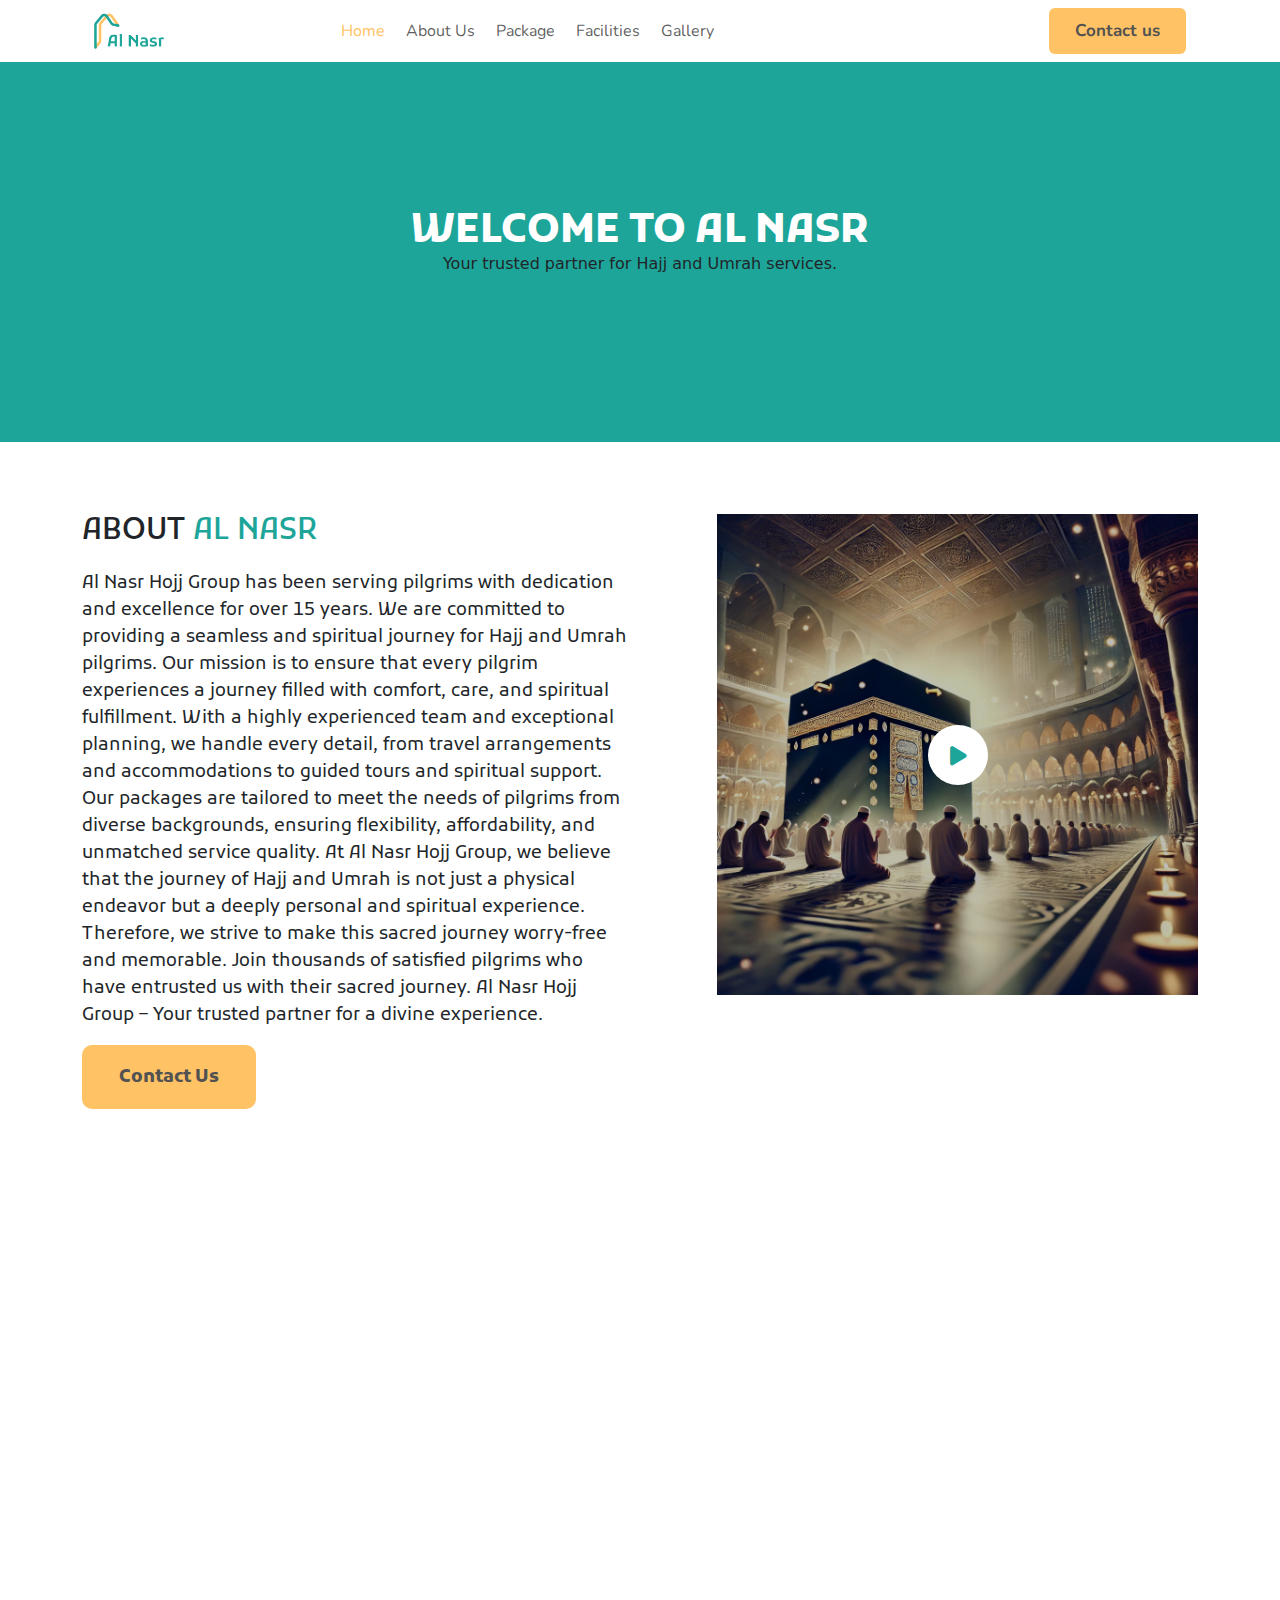
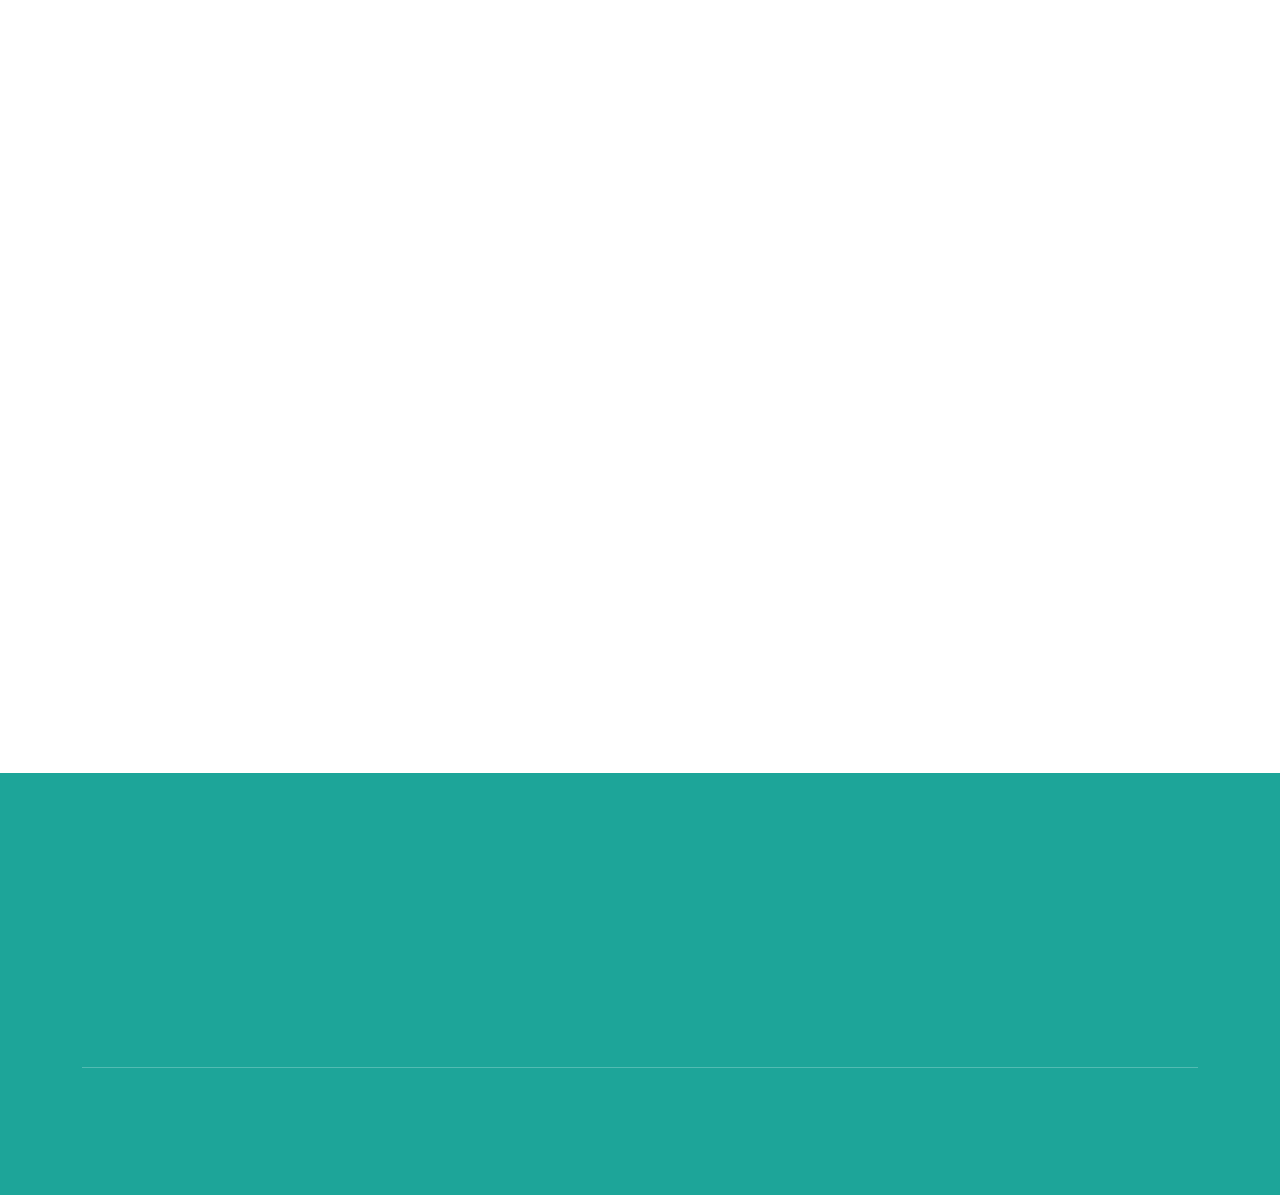
==== commit a9beca52: "Add files via upload" ====
--- a/about-us.html
+++ b/about-us.html
@@ -45,13 +45,13 @@
                <a class="nav-link" href="#about-us.html">About Us</a>
               </li>
               <li class="nav-item">
-               <a class="nav-link" href="#">Package</a>
-              </li>
-              <li class="nav-item">
-               <a class="nav-link" href="#">Facilities</a>
-              </li>
-              <li class="nav-item">
-               <a class="nav-link" href="#">Gallery</a>
+               <a class="nav-link" href="package.html">Package</a>
+              </li>
+              <li class="nav-item">
+               <a class="nav-link" href="facilities.html">Facilities</a>
+              </li>
+              <li class="nav-item">
+               <a class="nav-link" href="gallert.html">Gallery</a>
               </li>
              
             </ul>
--- a/css/about.main.css
+++ b/css/about.main.css
@@ -1 +1 @@
-﻿@media screen and (max-width: 320px){.header-headline{width:277px;font-size:35px}.header-description{width:277px;font-size:12px}.header-btn{width:164px}.header-video{margin-top:104px}.video-container{width:271px;left:0px}.video-container img{height:19rem}.video-icon img{width:100px;height:100px}.upper-card{margin-top:25rem;right:55px}.down-card{margin-top:18rem;right:55px}.bg-video{margin-top:25rem;left:1px;width:318px}.hero-section{padding:0px;height:81rem}.img-side{width:273px;margin-left:11px;height:358px;margin-top:149px}.hero-img{width:18rem;top:128px}.hero-card-one{left:22px;top:66rem;width:121px;gap:7px}.hero-card-two{left:175px;top:66rem;width:121px;gap:7px}.hero-card-img{width:40px;height:40px}.hero-text{width:79px;font-size:9px}.hero-last-card{left:14px}.hero-text-side{margin-top:120px}.text-side-title{width:15rem;margin-right:-87px;font-size:36px;margin-top:11rem;text-align:center}.text-description{display:inline-block;width:246px;margin-left:38px;font-size:9px}.text-icon{margin-top:3px;margin-right:53px}.flight{gap:12px}.Tickets{gap:12px}.Hostel{gap:12px}.Visas{gap:12px}.text-side{font-size:11px;margin-top:10px}.hero-btns{width:125px;font-size:16px;height:50px}.hero-btn{width:125px;font-size:16px;height:50px}.package-title{width:278px;margin-left:0;font-size:2rem}.package-description{width:278px;margin-left:0;font-size:1rem}.card{width:18rem !important;right:6px}.card-empty{width:18rem !important;margin-left:-8px}.empty-card-text{margin-left:10px}.card-info{gap:96px;width:254px}.cards-info{gap:69px;width:254px}.airways{flex-direction:column}.airways-slider{width:100px}.airways-img{width:100% !important}.airways-slider{width:100% !important}.facilities{padding:0px}.facilities-title{width:18rem;margin-left:1px;font-size:3rem;margin-top:44px}.facilities-description{width:18rem;margin-left:1px;font-size:1rem;margin-top:127px}.review-card{margin-right:0px;padding:8px}.review-star{font-size:.8rem}.review-text{width:190px;font-size:9px}.review-title{margin-left:0;width:258px;font-size:37px}.review-description{margin-left:0;width:258px;font-size:16px}.review-btn{width:138px;height:52px;font-size:16px}.company-name{width:142px;font-size:10px}.member-name{font-size:20px}.next-button{width:118px;height:46px;font-size:16px;margin-left:10rem}.gallery{padding:0px}.gallery-title{width:297px;font-size:29px;margin-left:0rem;margin-top:43px}.gallery-description{width:297px;font-size:15px;margin-left:0rem;margin-top:42px}.gallery-img-big{width:100%}.gallery-img-two{flex-direction:column;width:100%}.gallery-img-three{flex-direction:column;width:100%}.gallery-img-btn{top:10rem}.gallery-img-btn{top:719rem;left:3rem}.footer{padding:0;margin-top:30px}.footer-img{margin-top:50px}.Quick-Link{margin-top:25px}.Package-Umrah{margin-top:25px}.Package-Hajj{margin-top:25px}.Office-Place{margin-top:25px}.copy-right-icons{flex-direction:column-reverse;gap:0px}.copy-rights-text{text-align:center;margin-top:20px}.icons{justify-content:center}}*{margin:0;padding:0;box-sizing:border-box;text-decoration:none}a{text-decoration:none}.navbar-nav{display:flex;margin-left:10rem;gap:52px;font-family:"Nunito"}.active-home{color:#ffc265}.active .nav-link{color:#525252}.nav-link:hover{color:#1da599;border-radius:9px;transform:scale(0.6s)}.navbar-toggler{background:#ffc265;color:#525252}.navbar-toggler:hover{border:2px solid #ffc265;background:#fff}@media only screen and (min-width: 992px)and (max-width: 1400px){.navbar-nav{text-align:center;gap:5px;margin:0px 80px}}@media only screen and (min-width: 768px)and (max-width: 991px){.container,.container-md{max-width:100% !important}.navbar-nav{text-align:center;gap:5px;width:99%;margin-left:0px}}@media only screen and (max-width: 767px){.container,.container-sm{max-width:100% !important}.navbar-nav{text-align:center;gap:5px;width:99%;margin-left:0px}}*{margin:0;padding:0}a{text-decoration:none}.page-banner-section{background:#1da599;padding:230px 0}@media only screen and (min-width: 1200px)and (max-width: 1600px){.page-banner-section{padding:150px 0}}@media only screen and (min-width: 992px)and (max-width: 1200px){.page-banner-section{padding:150px 0}}@media only screen and (min-width: 768px)and (max-width: 991px){.page-banner-section{padding:120px 0}}@media only screen and (max-width: 567px){.page-banner-section{padding:100px 0}}@media only screen and (max-width: 320px){.page-banner-section{padding:60px 0}}.page-banner-section .page-title h1{font-size:40px;line-height:1;font-weight:700;color:#525252;text-transform:uppercase;margin:0;font-family:"Kufam"}@media only screen and (max-width: 767px){.page-banner-section .page-title h1{font-size:24px}}@media only screen and (max-width: 320px){.page-banner-section .page-title h1{font-size:18px}}.about-image a{display:block;position:relative;margin-left:65px}@media only screen and (min-width: 768px)and (max-width: 991px){.about-image a{margin-left:0}}@media only screen and (max-width: 767px){.about-image a{margin-left:0}}.about-image a::before{content:"";font-family:"Fontawesome";position:absolute;left:50%;top:50%;margin-left:-30px;margin-top:-30px;background-color:#fff;color:#1da599;width:60px;height:60px;font-size:22px;text-align:center;line-height:62px;padding-left:2px;z-index:9;border-radius:50%}.about-image a:hover::before{-webkit-transform:scale(1.2);-ms-transform:scale(1.2);transform:scale(1.2)}.about-image a::after{position:absolute;left:0;top:0;width:100%;height:100%;background-color:#000;z-index:1;content:"";opacity:.25}.about-image a img{width:100%}.about-content{margin-top:40px;font-family:"Kufam";font-size:18px}@media only screen and (min-width: 992px)and (max-width: 1200px){.about-content{margin-top:0}}@media only screen and (min-width: 768px)and (max-width: 991px){.about-content{margin-top:0}}@media only screen and (max-width: 767px){.about-content{margin-top:0}}.about-content h2{font-size:30px;text-transform:uppercase;margin-bottom:20px}.about-content h2 span{color:#1da599}.about-content a.button{display:flex;justify-content:center;align-items:center;padding:20px 30px;gap:10px;width:174px;height:64px;border-radius:10px;color:#525252;font-size:18px;font-weight:bold;background:#ffc265}.about-content a.button:hover{border:2px solid #18bc9c;color:#18bc9c;background-color:#fff;box-shadow:10px 10px 5px #add8e6}.team-wrapper{margin:0;font-family:"Kufam"}.section-title{font-family:"Kufam";font-family:"Kufam";color:#525252;margin-top:78px}.section-title h1{font-size:3rem;font-weight:bold}.single-team{padding:0;position:relative}.single-team::before{position:absolute;left:0;top:0;width:100%;height:100%;content:"";background-color:#1da599;opacity:0}.single-team img{width:100%}.single-team .content{position:absolute;left:0;right:0;top:50%;padding:0 30px;-webkit-transform:translateY(-50%);-ms-transform:translateY(-50%);transform:translateY(-50%);text-align:center}.single-team .content h4{margin-bottom:30px;color:#fff;text-transform:uppercase;font-size:18px;font-weight:700;-webkit-transition:all .3s ease 0s;-o-transition:all .3s ease 0s;transition:all .3s ease 0s;opacity:0}.single-team .content span{color:#fff;display:block;text-transform:uppercase;font-size:12px;opacity:0;font-weight:700}.single-team:hover::before{opacity:.8}.single-team:hover .content h4{margin-bottom:10px;opacity:1}.single-team:hover .content span{opacity:1}.funfact-section.section.pb-90{margin-top:7rem}.single-fact .wrap{text-align:left;display:inline-block}.single-fact .wrap i{font-size:24px;margin-right:10px;display:inline-block;color:#4d4d4d}.single-fact .wrap h2{font-size:24px;margin-bottom:15px;display:inline-block;margin-bottom:0}.single-fact .wrap p{text-transform:uppercase;margin-bottom:0;margin-top:10px;display:block;width:100%}.airway-carousel{padding:97px;object-fit:cover;width:360px;margin-left:66px;margin-top:-65px}.airways-titles{font-size:43px;font-weight:bold;line-height:140%;font-family:"Kufam";color:#525252;margin-top:78px}.airways-titles:hover{color:#1da599}.airways-descriptions{height:72px;font-family:"Nunito";font-style:normal;font-weight:600;font-size:19px;line-height:285%;color:#454545}.airways-descriptions:hover{color:#1da599}+﻿@media screen and (max-width: 320px){.container{width:96%}.header-headline{width:277px;font-size:35px}.header-description{width:277px;font-size:12px}.header-btn{width:164px}.header-video{margin-top:104px}.video-container{width:271px;left:0px}.video-container img{height:19rem}.video-icon img{width:100px;height:100px}.upper-card{margin-top:25rem;right:55px}.down-card{margin-top:18rem;right:55px}.bg-video{margin-top:25rem;left:1px;width:318px}.hero-section{padding:0px;height:81rem}.img-side{width:273px;margin-left:11px;height:358px;margin-top:149px}.hero-img{width:18rem;top:128px}.hero-card-one{left:22px;top:66rem;width:121px;gap:7px}.hero-card-two{left:175px;top:66rem;width:121px;gap:7px}.hero-card-img{width:40px;height:40px}.hero-text{width:79px;font-size:9px}.hero-last-card{left:14px}.hero-text-side{margin-top:120px}.text-side-title{width:15rem;margin-right:-87px;font-size:36px;margin-top:11rem;text-align:center}.text-description{display:inline-block;width:246px;margin-left:38px;font-size:9px}.text-icon{margin-top:3px;margin-right:27px;width:248px}.flight{gap:12px}.Tickets{gap:12px}.Hostel{gap:12px}.Visas{gap:12px}.text-side{font-size:11px;margin-top:10px}.hero-btns{width:125px;font-size:16px;height:50px}.hero-btn{width:125px;font-size:16px;height:50px}.package-title{width:278px;margin-left:0;font-size:2rem}.package-description{width:278px;margin-left:0;font-size:1rem}.card{width:18rem !important;right:6px}.card-empty{width:18rem !important;margin-left:-8px}.empty-card-text{margin-left:10px}.card-info{gap:96px;width:254px}.cards-info{gap:69px;width:254px}.airways{flex-direction:column}.airways-description{width:267px}.airways-slider{width:100px}.airways-img{width:100% !important}.airways-slider{width:100% !important}.facilities{padding:0px;height:92rem}.facilities-title{width:18rem;margin-left:-12px;font-size:2rem;margin-top:44px}.facilities-description{width:17rem;margin-left:-10px;font-size:12px;margin-top:31px}.review-card{margin-right:0px;padding:8px}.review-star{font-size:.8rem}.review-text{width:190px;font-size:9px}.review-title{margin-left:0;width:258px;font-size:25px}.review-description{margin-left:0;width:258px;font-size:16px;margin-top:12px}.review-btn{width:138px;height:52px;font-size:16px}.company-name{width:142px;font-size:10px}.member-name{font-size:20px}.next-button{width:118px !important;height:46px !important;font-size:16px !important;margin-left:10rem !important}.gallery{padding:0px;height:108rem}.gallery-title{width:297px;font-size:29px;margin-left:-1rem;margin-top:43px}.gallery-description{width:294px;font-size:15px;margin-left:-1rem;margin-top:37px}.gallery-img-big{width:100%}.gallery-img-two{flex-direction:column;width:100%}.gallery-img-three{flex-direction:column;width:100%}.gallery-img{width:100% !important}.gallery-imgs{width:100% !important}.gallery-img-btn{top:634rem;left:5rem}.footer{padding:0;margin-top:30px}.footer-img{margin-top:50px;margin-left:-17px}.img-text{width:262px}.Quick-Link{margin-top:25px}.Package-Umrah{margin-top:25px}.Package-Hajj{margin-top:25px}.Office-Place{margin-top:25px}.copy-right-icons{flex-direction:column-reverse;gap:0px}.copy-rights-text{text-align:center;margin-top:20px}.icons{justify-content:center}}*{margin:0;padding:0;box-sizing:border-box;text-decoration:none}a{text-decoration:none}.navbar-nav{display:flex;margin-left:10rem;gap:52px;font-family:"Nunito"}.active-home{color:#ffc265}.active .nav-link{color:#525252}.nav-link:hover{color:#1da599;border-radius:9px;transform:scale(0.6s)}.navbar-toggler{background:#ffc265;color:#525252}.navbar-toggler:hover{border:2px solid #ffc265;background:#fff}@media only screen and (min-width: 992px)and (max-width: 1400px){.navbar-nav{text-align:center;gap:5px;margin:0px 80px}}@media only screen and (min-width: 768px)and (max-width: 991px){.container,.container-md{max-width:100% !important}.navbar-nav{text-align:center;gap:5px;width:99%;margin-left:0px}}@media only screen and (max-width: 767px){.container,.container-sm{max-width:100% !important}.navbar-nav{text-align:center;gap:5px;width:99%;margin-left:0px}}*{margin:0;padding:0}a{text-decoration:none}.page-banner-section{background:#1da599;padding:230px 0}@media only screen and (min-width: 1200px)and (max-width: 1600px){.page-banner-section{padding:150px 0}}@media only screen and (min-width: 992px)and (max-width: 1200px){.page-banner-section{padding:150px 0}}@media only screen and (min-width: 768px)and (max-width: 991px){.page-banner-section{padding:120px 0}}@media only screen and (max-width: 567px){.page-banner-section{padding:100px 0}}@media only screen and (max-width: 320px){.page-banner-section{padding:60px 0}}.page-banner-section .page-title h1{font-size:40px;line-height:1;font-weight:700;color:#fff;text-transform:uppercase;margin:0;font-family:"Kufam"}@media only screen and (max-width: 767px){.page-banner-section .page-title h1{font-size:24px}}@media only screen and (max-width: 320px){.page-banner-section .page-title h1{font-size:18px}}.about-image a{display:block;position:relative;margin-left:65px}@media only screen and (min-width: 768px)and (max-width: 991px){.about-image a{margin-left:0}}@media only screen and (max-width: 767px){.about-image a{margin-left:0}}.about-image a::before{content:"";font-family:"Fontawesome";position:absolute;left:50%;top:50%;margin-left:-30px;margin-top:-30px;background-color:#fff;color:#1da599;width:60px;height:60px;font-size:22px;text-align:center;line-height:62px;padding-left:2px;z-index:9;border-radius:50%}.about-image a:hover::before{-webkit-transform:scale(1.2);-ms-transform:scale(1.2);transform:scale(1.2)}.about-image a::after{position:absolute;left:0;top:0;width:100%;height:100%;background-color:#000;z-index:1;content:"";opacity:.25}.about-image a img{width:100%}.about-content{margin-top:40px;font-family:"Kufam";font-size:18px}@media only screen and (min-width: 992px)and (max-width: 1200px){.about-content{margin-top:0}}@media only screen and (min-width: 768px)and (max-width: 991px){.about-content{margin-top:0}}@media only screen and (max-width: 767px){.about-content{margin-top:0}}.about-content h2{font-size:30px;text-transform:uppercase;margin-bottom:20px}.about-content h2 span{color:#1da599}.about-content a.button{display:flex;justify-content:center;align-items:center;padding:20px 30px;gap:10px;width:174px;height:64px;border-radius:10px;color:#525252;font-size:18px;font-weight:bold;background:#ffc265}.about-content a.button:hover{border:2px solid #18bc9c;color:#18bc9c;background-color:#fff;box-shadow:10px 10px 5px #add8e6}.team-wrapper{margin:0;font-family:"Kufam"}.section-title{font-family:"Kufam";font-family:"Kufam";color:#525252;margin-top:78px}.section-title h1{font-size:3rem;font-weight:bold}.single-team{padding:0;position:relative}.single-team::before{position:absolute;left:0;top:0;width:100%;height:100%;content:"";background-color:#1da599;opacity:0}.single-team img{width:100%}.single-team .content{position:absolute;left:0;right:0;top:50%;padding:0 30px;-webkit-transform:translateY(-50%);-ms-transform:translateY(-50%);transform:translateY(-50%);text-align:center}.single-team .content h4{margin-bottom:30px;color:#fff;text-transform:uppercase;font-size:18px;font-weight:700;-webkit-transition:all .3s ease 0s;-o-transition:all .3s ease 0s;transition:all .3s ease 0s;opacity:0}.single-team .content span{color:#fff;display:block;text-transform:uppercase;font-size:12px;opacity:0;font-weight:700}.single-team:hover::before{opacity:.8}.single-team:hover .content h4{margin-bottom:10px;opacity:1}.single-team:hover .content span{opacity:1}.funfact-section.section.pb-90{margin-top:7rem}.single-fact .wrap{text-align:left;display:inline-block}.single-fact .wrap i{font-size:24px;margin-right:10px;display:inline-block;color:#4d4d4d}.single-fact .wrap h2{font-size:24px;margin-bottom:15px;display:inline-block;margin-bottom:0}.single-fact .wrap p{text-transform:uppercase;margin-bottom:0;margin-top:10px;display:block;width:100%}.airway-carousel{padding:97px;object-fit:cover;width:360px;margin-left:66px;margin-top:-65px}.airways-titles{font-size:43px;font-weight:bold;line-height:140%;font-family:"Kufam";color:#525252;margin-top:78px}.airways-titles:hover{color:#1da599}.airways-descriptions{height:72px;font-family:"Nunito";font-style:normal;font-weight:600;font-size:19px;line-height:285%;color:#454545}.airways-descriptions:hover{color:#1da599}--- a/css/style.main.css
+++ b/css/style.main.css
@@ -1 +1 @@
-@media screen and (max-width: 320px){.header-headline{width:277px;font-size:35px}.header-description{width:277px;font-size:12px}.header-btn{width:164px}.header-video{margin-top:104px}.video-container{width:271px;left:0px}.video-container img{height:19rem}.video-icon img{width:100px;height:100px}.upper-card{margin-top:25rem;right:55px}.down-card{margin-top:18rem;right:55px}.bg-video{margin-top:25rem;left:1px;width:318px}.hero-section{padding:0px;height:81rem}.img-side{width:273px;margin-left:11px;height:358px;margin-top:149px}.hero-img{width:18rem;top:128px}.hero-card-one{left:22px;top:66rem;width:121px;gap:7px}.hero-card-two{left:175px;top:66rem;width:121px;gap:7px}.hero-card-img{width:40px;height:40px}.hero-text{width:79px;font-size:9px}.hero-last-card{left:14px}.hero-text-side{margin-top:120px}.text-side-title{width:15rem;margin-right:-87px;font-size:36px;margin-top:11rem;text-align:center}.text-description{display:inline-block;width:246px;margin-left:38px;font-size:9px}.text-icon{margin-top:3px;margin-right:53px}.flight{gap:12px}.Tickets{gap:12px}.Hostel{gap:12px}.Visas{gap:12px}.text-side{font-size:11px;margin-top:10px}.hero-btns{width:125px;font-size:16px;height:50px}.hero-btn{width:125px;font-size:16px;height:50px}.package-title{width:278px;margin-left:0;font-size:2rem}.package-description{width:278px;margin-left:0;font-size:1rem}.card{width:18rem !important;right:6px}.card-empty{width:18rem !important;margin-left:-8px}.empty-card-text{margin-left:10px}.card-info{gap:96px;width:254px}.cards-info{gap:69px;width:254px}.airways{flex-direction:column}.airways-slider{width:100px}.airways-img{width:100% !important}.airways-slider{width:100% !important}.facilities{padding:0px}.facilities-title{width:18rem;margin-left:1px;font-size:3rem;margin-top:44px}.facilities-description{width:18rem;margin-left:1px;font-size:1rem;margin-top:127px}.review-card{margin-right:0px;padding:8px}.review-star{font-size:.8rem}.review-text{width:190px;font-size:9px}.review-title{margin-left:0;width:258px;font-size:37px}.review-description{margin-left:0;width:258px;font-size:16px}.review-btn{width:138px;height:52px;font-size:16px}.company-name{width:142px;font-size:10px}.member-name{font-size:20px}.next-button{width:118px;height:46px;font-size:16px;margin-left:10rem}.gallery{padding:0px}.gallery-title{width:297px;font-size:29px;margin-left:0rem;margin-top:43px}.gallery-description{width:297px;font-size:15px;margin-left:0rem;margin-top:42px}.gallery-img-big{width:100%}.gallery-img-two{flex-direction:column;width:100%}.gallery-img-three{flex-direction:column;width:100%}.gallery-img-btn{top:10rem}.gallery-img-btn{top:719rem;left:3rem}.footer{padding:0;margin-top:30px}.footer-img{margin-top:50px}.Quick-Link{margin-top:25px}.Package-Umrah{margin-top:25px}.Package-Hajj{margin-top:25px}.Office-Place{margin-top:25px}.copy-right-icons{flex-direction:column-reverse;gap:0px}.copy-rights-text{text-align:center;margin-top:20px}.icons{justify-content:center}}*{margin:0;padding:0;box-sizing:border-box;text-decoration:none}a{text-decoration:none}.navbar-nav{display:flex;margin-left:10rem;gap:52px;font-family:"Nunito"}.active-home{color:#ffc265}.active .nav-link{color:#525252}.nav-link:hover{color:#1da599;border-radius:9px;transform:scale(0.6s)}.navbar-toggler{background:#ffc265;color:#525252}.navbar-toggler:hover{border:2px solid #ffc265;background:#fff}@media only screen and (min-width: 992px)and (max-width: 1400px){.navbar-nav{text-align:center;gap:5px;margin:0px 80px}}@media only screen and (min-width: 768px)and (max-width: 991px){.container,.container-md{max-width:100% !important}.navbar-nav{text-align:center;gap:5px;width:99%;margin-left:0px}}@media only screen and (max-width: 767px){.container,.container-sm{max-width:100% !important}.navbar-nav{text-align:center;gap:5px;width:99%;margin-left:0px}}.header-title{color:#1da599;background:#c1fffa;padding:1px;width:175px;display:flex;justify-content:center;align-items:center;border-radius:20px;margin-top:50px}.header-headline{width:36rem;font-family:"Kufam";font-weight:bold;font-size:54px}.header-headline:hover{color:#1da599}.header-description{width:44rem;font-family:"Nunito";font-size:27px}.video-container{position:relative;display:inline-block;width:293px;cursor:pointer;left:173px}.video-container img{width:100%;height:26rem;display:block}.video-icon{position:absolute;top:50%;left:50%;transform:translate(-50%, -50%);border-radius:50%;padding:15px}.video-icon img{width:100px;height:100px}.bg-video{position:absolute;background:#1da599;width:456px;height:207px;top:15rem;border-radius:12px;right:99px}.upper-card{position:absolute;border:2px solid #ffc265;border-radius:8px;width:13rem;z-index:1;background:#fff;gap:13px;right:123px;top:138px}.upper-card:hover{background-color:#ffc265}.upper-card-img{width:60px;height:60px}.upper-card-header{font-size:12px;font-family:"Nunito";width:110px;position:relative}.upper-card-title{font-family:"Kufam";font-size:12px;position:absolute;margin-top:43px;color:#525252}.down-card{position:absolute;border:2px solid #1da599;border-radius:8px;width:13rem;z-index:1;background:#fff;gap:13px;margin-top:398px;right:20rem}.down-card:hover{background:#ffc265}.down-card-img{width:60px;height:60px}.down-card-header{font-size:12px;font-family:"semibold";width:115px;position:relative}.down-card-title{font-family:"Kufam";font-size:12px;position:absolute;margin-top:43px;color:#525252}@media only screen and (min-width: 992px)and (max-width: 1400px){.container{width:100%}.header-headline{font-size:43px;width:32rem}.header-description{width:31rem;font-size:15px}.video-container{width:271px;left:40px}.video-container img{height:20rem}.video-icon img{width:100px;height:100px}.upper-card{right:53px;width:10rem;top:136px}.upper-card-img{width:40px;height:40px}.upper-card-header{font-size:9px;width:99px}.upper-card-title{margin-top:31px}.down-card{width:11rem;margin-top:302px;right:14rem}.down-card-img{width:40px;height:40px}.down-card-header{font-size:9px;width:99px}.down-card-title{margin-top:31px;font-size:10px}.bg-video{left:554px;width:399px;top:198px}}@media only screen and (min-width: 768px)and (max-width: 991px){.container{width:99%}.header-headline{width:358px;font-size:35px}.header-description{width:277px;font-size:12px}.header-btn{width:164px}.header-video{margin-top:104px}.video-container{width:271px;left:45px;top:30px}.video-container img{height:19rem}.video-icon img{width:100px;height:100px}.upper-card{top:7rem;right:86px}.down-card{margin-top:19rem;right:84px}.bg-video{top:207px;left:394px;width:335px}}@media only screen and (max-width: 767px){.container{width:99%}.header-headline{width:358px;font-size:35px}.header-description{width:277px;font-size:12px}.header-btn{width:164px}.header-video{margin-top:104px}.video-container{width:271px;left:45px;top:30px}.video-container img{height:19rem}.video-icon img{width:100px;height:100px}.upper-card{top:7rem;right:86px}.down-card{margin-top:19rem;right:84px}.bg-video{top:207px;left:394px;width:335px}}.hero-section{background:#f3fffe;margin-top:96px;padding:88px}.hero-last-card{position:absolute;z-index:1;width:18rem;margin-top:32rem;background:#fff;border-radius:7px;left:182px}.header-video{margin-top:50px}.last-card-img{width:158px;height:51px;margin-left:21px;margin-top:10px}.last-card-title{width:120px;font-size:21px;font-family:"Kufam";color:#1da599;text-align:center;margin-top:18px;margin-left:8px}.hero-text-side{display:flex;flex-direction:column;align-items:center}.text-side-title{font-family:"Kufam";font-weight:bold;width:35rem;margin-left:155px;font-size:46px;color:#525252}.text-side-title:hover{color:#1da599}.text-description{width:37rem;font-family:"Nunito";font-size:21px;margin-left:190px;margin-top:1rem}.flight{gap:30px;margin-top:1rem}.Tickets{gap:30px;margin-top:.5rem}.Hostel{gap:30px;margin-top:.5rem}.Visas{gap:30px;margin-top:.5rem}.icon-text-side{width:40px;height:37px}.text-icon{margin-top:1.5rem}.text-side{margin-top:4px;font-family:"Nunito";font-size:18px;color:#525252}.hero-button{gap:33px}.ratting-number{color:#525252}.hero-card-two{position:absolute;z-index:1;gap:35px;background:#fff;border:2px solid #ffc265;border-radius:6px;width:13rem;padding:7px;color:#ffc265;left:23rem;top:73rem;height:76px}.hero-card-two:hover{background:#ffc265;color:#1da599}.ratting.d-flex{gap:12px}.hero-text{font-family:"Kufam";font-size:12px;margin-top:10px;color:#525252}.hero-card-img{width:60px;height:60px}.ratting-number{color:#525252}.img-side{position:absolute;border-radius:3px;width:409px;height:547px}.hero-img{position:relative;padding:5px}.hero-card-one{position:absolute;z-index:1;gap:35px;background:#fff;border:2px solid #ffc265;border-radius:6px;width:13rem;padding:7px;color:#ffc265;left:26rem;top:52rem;height:76px}.hero-card-one:hover{background:#ffc265;color:#1da599}.ratting.d-flex{gap:12px}.hero-text{font-family:"Kufam";font-size:12px;margin-top:10px;color:#525252}.hero-card-img{width:60px;height:60px}@media only screen and (min-width: 992px)and (max-width: 1400px){.container{width:100%}.hero-section{padding:0px;height:40rem}.img-side{width:273px;margin-left:11px;height:358px;margin-top:149px}.hero-img{width:18rem;top:128px}.hero-card-one{left:42px;top:38rem;width:121px;gap:7px}.hero-card-two{left:188px;top:38rem;width:121px;gap:7px}.hero-card-img{width:40px;height:40px}.hero-text{width:79px;font-size:9px}.hero-last-card{left:31px}.text-side-title{width:21rem;margin-right:166px;font-size:21px;margin-top:3rem;text-align:center}.text-description{width:38rem;margin-right:188px;font-size:15px;text-align:center}.text-icon{margin-top:3px;margin-right:53px}.flight{gap:12px}.Tickets{gap:12px}.Hostel{gap:12px}.Visas{gap:12px}.text-side{font-size:18px;margin-top:8px}}@media only screen and (min-width: 768px)and (max-width: 991px){.container{width:99%}.hero-section{padding:0px;height:40rem}.img-side{width:273px;margin-left:11px;height:358px;margin-top:149px}.hero-img{width:18rem;top:128px}.hero-card-one{left:40px;top:40rem;width:123px;gap:7px}.hero-card-two{left:187px;top:40rem;width:121px;gap:7px}.hero-card-img{width:40px;height:40px}.hero-text{width:79px;font-size:9px}.hero-last-card{left:33px}.text-side-title{width:14rem;font-size:21px;margin-top:4rem;text-align:center;margin-left:-80px}.text-description{width:25rem;margin-right:234px;font-size:14px}.text-icon{margin-top:-14px;margin-right:71px;width:24rem}.flight{gap:12px}.Tickets{gap:12px}.Hostel{gap:12px}.Visas{gap:12px}.text-side{font-size:11px;margin-top:10px}.hero-btns{width:125px !important;font-size:16px !important;height:50px !important}.hero-btn{width:125px !important;font-size:16px !important;height:50px !important}}@media only screen and (max-width: 767px){.container{width:99%}.hero-section{padding:0px;height:40rem}.img-side{width:273px;margin-left:11px;height:358px;margin-top:149px}.hero-img{width:18rem;top:128px}.hero-card-one{left:40px;top:40rem;width:123px;gap:7px}.hero-card-two{left:187px;top:40rem;width:121px;gap:7px}.hero-card-img{width:40px;height:40px}.hero-text{width:79px;font-size:9px}.hero-last-card{left:33px}.text-side-title{width:28rem;font-size:43px;margin-top:4rem;text-align:center;margin-left:-80px}.text-description{width:25rem;font-size:13px;margin-top:1rem;margin-left:-37px}.text-icon{margin-top:-14px;margin-right:71px;width:24rem}.flight{gap:12px}.Tickets{gap:12px}.Hostel{gap:12px}.Visas{gap:12px}.text-side{font-size:11px;margin-top:10px}.hero-btns{width:125px !important;font-size:16px !important;height:50px !important}.hero-btn{width:125px !important;font-size:16px !important;height:50px !important}}.package-title{font-family:"Kufam";margin-top:55px;width:47rem;margin-left:18rem;text-align:center;font-style:normal;font-weight:700;font-size:54px;line-height:140%;color:#454545}.package-title:hover{color:#1da599}.package-description{width:660px;height:72px;font-family:"Nunito";font-style:normal;font-weight:600;font-size:23px;line-height:150%;text-align:center;color:#454545;margin-left:18rem}.card-info{display:flex;align-items:center;padding:0px;gap:193px;width:352px;height:44px}.cards-info{display:flex;align-items:center;padding:0px;gap:163px;width:352px;height:44px}.package-info-left{color:#ffc265;font-family:"Nunito"}.package-info-right{width:123px;padding:7px;font-family:"Nunito";font-style:normal;font-weight:700;font-size:13px;line-height:150%;color:#1da599;background:#c1fffa;text-align:center;border-radius:20px 0px 0px 20px}.package-info-right:hover{background:#ffc265;color:#1da599}.card-title{color:#525252;font-family:"Kufam";width:15rem}.card-title:hover{color:#1da599}.package-price{color:#525252;font-family:"Kufam";width:9rem;font-weight:bold}samp{color:#1da599;font-weight:bold}.icon{width:36px;height:36px;padding:6px 6px}.card-empty{width:361px;height:549px;background:#fff;box-shadow:0px 4px 20px rgba(29,165,153,.15);border-radius:10px}.empty-card-text{width:242px;height:24px;font-family:"Kufam";font-style:normal;font-weight:600;font-size:20px;line-height:38rem;text-align:center;color:#1da599;display:flex;justify-content:center;margin-left:61px}@media only screen and (min-width: 992px)and (max-width: 1400px){.container{width:100%}.package-title{width:100%;margin-left:0}.package-description{width:100%;margin-left:0;font-size:1rem}.card{width:18rem !important}.card-empty{width:18rem !important;height:30rem}.empty-card-text{margin-left:5px;display:flex;align-items:center;margin-top:13rem}.card-info{gap:96px;width:254px}.cards-info{gap:69px;width:254px}}@media only screen and (min-width: 768px)and (max-width: 991px){.container{width:99%}.package-title{width:100%;margin-left:0;font-size:3rem}.package-description{width:100%;margin-left:0;font-size:1rem}.card{width:18rem !important}.card-empty{width:18rem !important;height:30rem}.empty-card-text{margin-left:5px;display:flex;align-items:center;margin-top:13rem}.card-info{gap:96px;width:254px}.cards-info{gap:69px;width:254px}}@media only screen and (max-width: 767px){.container{width:99%}.package-title{width:100%;margin-left:0;font-size:2rem}.package-description{width:100%;margin-left:0;font-size:1rem}.card{width:18rem !important}.card-empty{width:18rem !important;height:30rem}.empty-card-text{margin-left:5px;display:flex;align-items:center;margin-top:13rem}.card-info{gap:96px;width:254px}.cards-info{gap:69px;width:254px}}.airways{display:flex;margin-top:84px}.airways-title{width:10px;font-size:32px;font-weight:bold;line-height:140%;font-family:"Kufam";color:#525252}.airways-title:hover{color:#1da599}.airways-slider{width:75% !important;margin-top:30px}.airways-description{width:295px;height:72px;font-family:"Nunito";font-style:normal;font-weight:600;font-size:19px;line-height:150%;color:#454545}.airways-img{width:75% !important;margin-top:16px}.rating-star{color:#ffc265}.rating-airways{display:flex;gap:9px;background:#c1fffa;width:121px;padding:8px;border-radius:20px;text-align:center;color:#1da599}@media only screen and (min-width: 992px)and (max-width: 1400px){.container{width:100%}.airways-slider{width:65% !important;margin-top:30px}}@media only screen and (min-width: 768px)and (max-width: 991px){.container{width:99%}.airways-slider{width:55% !important;margin-top:45px}}@media only screen and (max-width: 767px){.container{width:99%}.airways-slider{width:58% !important;margin-top:49px}}.facilities{background:#f3fffe;padding:67px}.facilities-title{width:821px;height:76px;font-family:"Kufam";font-style:normal;font-weight:700;font-size:54px;line-height:140%;text-align:center;color:#4a4a4a;margin-left:17rem}.facilities-title:hover{color:#1da599}.facilities-description{width:660px;height:72px;font-family:"Nunito";font-style:normal;font-weight:600;font-size:24px;line-height:150%;text-align:center;color:#454545;margin-left:22rem;margin-top:18px}.facilities-card{padding:20px;gap:10px;width:282px;height:112px;background:#fff;box-shadow:0px 4px 20px rgba(0,0,0,.12);border-radius:10px}.facilities-card-img{width:64px;height:49px}.facilities-card-title a{width:171px;height:30px;font-family:"Kufam";font-style:normal;font-weight:600;font-size:20px;line-height:150%;color:#525252}.facilities-card-title a:hover{color:#1da599}.facilities-card-text{width:186px;height:42px;font-family:"Nunito";font-style:normal;font-weight:420;font-size:14px;line-height:122%;color:#454545}@media only screen and (min-width: 992px)and (max-width: 1400px){.container{width:100%}.facilities{padding:0px;height:37rem}.facilities-title{width:100%;margin-left:1px;font-size:3rem;margin-top:44px}.facilities-description{width:100%;margin-left:1px;font-size:1rem}.facilities-card{gap:5px;width:227px;height:99px}.facilities-card-img{width:30px;height:30px}.facilities-card-title a{width:73px !important;height:30px !important;font-weight:510;font-size:14px;line-height:28%}.facilities-card-text{width:158px !important;height:42px !important;font-weight:420;font-size:10px;line-height:122%}}@media only screen and (min-width: 768px)and (max-width: 991px){.container{width:99%}.facilities{padding:0px;height:56rem}.facilities-title{width:100%;margin-left:1px;font-size:3rem;margin-top:44px}.facilities-description{width:100%;margin-left:1px;font-size:1rem}.facilities-card{gap:5px;width:227px;height:99px}.facilities-card-img{width:30px;height:30px}.facilities-card-title a{width:73px !important;height:30px !important;font-weight:510;font-size:14px;line-height:28%}.facilities-card-text{width:158px !important;height:42px !important;font-weight:420;font-size:10px;line-height:122%}}@media only screen and (max-width: 767px){.container{width:99%}.facilities{padding:0px;height:56rem}.facilities-title{width:100%;margin-left:1px;font-size:3rem;margin-top:44px}.facilities-description{width:100%;margin-left:1px;font-size:1rem}.facilities-card{gap:5px;width:227px;height:99px}.facilities-card-img{width:30px;height:30px}.facilities-card-title a{width:73px !important;height:30px !important;font-weight:510;font-size:14px;line-height:28%}.facilities-card-text{width:158px !important;height:42px !important;font-weight:420;font-size:10px;line-height:122%}}.review-title{width:860px;height:152px;font-family:"Kufam";font-style:normal;font-weight:700;font-size:54px;line-height:140%;text-align:right;color:#4a4a4a;margin-left:26rem}.review-title:hover{color:#1da599}.review-description{width:660px;height:72px;font-family:"Nunito";font-style:normal;font-weight:600;font-size:24px;line-height:150%;text-align:right;color:#525252;margin-left:38rem}.review-carousel{width:90px;height:92px;border-radius:10px}.review-card{display:flex;padding:20px 26px;gap:10px;width:422px;height:173px;background:#fff;border-radius:10px;margin-right:26px}.review-star{display:flex;flex-direction:row;justify-content:center;align-items:center;padding:4px 11px;gap:6px;width:55px;height:22px;background:#c1fffa;border-radius:20px}.company-name{display:flex;justify-content:center;align-items:center;padding:10px 20px;gap:10px;width:143px;height:29px;background:#c1fffa;border-radius:20px;color:#1da599}.point{display:flex;justify-content:center;align-items:center;width:55px;height:22px;background:#c1fffa;border-radius:20px}.review-star{color:#ffc265;margin-top:25px;margin-left:10px}.member-name{width:177px;height:36px;font-family:"Kufam";font-style:normal;font-weight:600;font-size:24px;line-height:80%;color:#4a4a4a}.member-name:hover{color:#1da599}.review-text{width:301px;height:84px;font-family:"Nunito";font-style:normal;font-weight:500;font-size:12px;line-height:117%;color:#454545}@media only screen and (min-width: 992px)and (max-width: 1400px){.container{width:100%}.review-card{margin-right:0px;padding:8px}.review-star{font-size:.8rem}.review-text{width:190px;font-size:9px}.review-title{margin-left:0;width:100%;font-size:37px;text-align:center}.review-description{margin-left:0;width:100%;font-size:17px;text-align:center;margin-top:-94px}.review-btn{width:118px !important;height:46px !important;font-size:16px !important}.company-name{width:142px;font-size:10px}.member-name{font-size:20px}.next-button{width:118px !important;height:46px !important;font-size:16px !important;margin-left:49rem !important}}@media only screen and (min-width: 768px)and (max-width: 991px){.container{width:99%}.review-card{margin-right:0px;padding:8px;width:16rem}.review-star{font-size:.8rem}.review-text{width:159px;font-size:9px}.review-title{margin-left:0;width:100%;font-size:37px;text-align:center}.review-description{margin-left:0;width:100%;font-size:17px;text-align:center;margin-top:-94px}.review-btn{width:118px !important;height:46px !important;font-size:16px !important}.company-name{width:142px;font-size:10px}.member-name{font-size:20px}.next-button{width:118px !important;height:46px !important;font-size:16px !important;margin-left:38rem !important}}@media only screen and (max-width: 767px){.container{width:99%}.review-card{width:16rem}.review-star{font-size:.8rem}.review-text{width:147px;font-size:8px}.review-title{margin-left:0;width:100%;font-size:37px;text-align:center}.review-description{margin-left:0;width:100%;font-size:17px;text-align:center;margin-top:-94px}.review-btn{width:118px !important;height:46px !important;font-size:16px !important}.company-name{width:142px;font-size:10px}.member-name{font-size:20px}.next-button{width:118px !important;height:46px !important;font-size:16px !important;margin-left:35rem !important}}.gallery{background-color:#f3fffe;padding:65px;margin-top:83px}.gallery-title{width:911px;height:76px;font-family:"Kufam";font-style:normal;font-weight:700;font-size:54px;line-height:140%;text-align:center;color:#4a4a4a;margin-left:12rem}.gallery-title:hover{color:#1da599}.gallery-description{width:660px;height:72px;font-family:"Nunito";font-style:normal;font-weight:600;font-size:24px;line-height:150%;text-align:center;color:#454545;margin-left:21rem;margin-top:28px}.gallery-imgs{position:relative}.gallery-img-btn{position:absolute;z-index:1;box-sizing:border-box;width:211px;height:56px;left:68rem;top:362rem;background:linear-gradient(180deg, rgba(29, 165, 153, 0.7) 0%, rgba(29, 165, 153, 0.7) 100%);border:1px solid #1da599;filter:blur(1px);border-radius:10px;color:#fff;display:flex;justify-content:center;align-items:center;gap:11px}.gallery-img-two{display:flex;justify-content:end}.gallery-img-three{display:flex;justify-content:end}@media only screen and (min-width: 992px)and (max-width: 1400px){.container{width:100%}.gallery{padding:0px;height:52rem}.gallery-title{width:100%;font-size:36px;margin-left:0rem;margin-top:43px}.gallery-description{width:100%;font-size:15px;margin-left:0rem}.gallery-img-big{width:25rem}.gallery-img{width:16rem}.gallery-imgs{width:16rem}.gallery-img-btn{top:307rem;left:46rem;width:183px;height:44px;gap:11px}}@media only screen and (min-width: 768px)and (max-width: 991px){.container{width:99%}.gallery{padding:0px}.gallery-title{width:100%;font-size:36px;margin-left:0rem;margin-top:43px}.gallery-description{width:100%;font-size:15px;margin-left:0rem}.gallery-img-big{width:19rem}.gallery-img{width:12rem}.gallery-imgs{width:12rem}.gallery-img-btn{top:350rem;left:568px;width:153px;height:40px;gap:11px}}@media only screen and (max-width: 767px){.container{width:99%}.gallery{padding:0px}.gallery-title{width:100%;font-size:36px;margin-left:0rem;margin-top:43px}.gallery-description{width:100%;font-size:15px;margin-left:0rem}.gallery-img-big{width:19rem}.gallery-img{width:12rem}.gallery-imgs{width:12rem}.gallery-img-btn{top:345rem;left:568px;width:153px;height:40px;gap:11px}}.footer{background:#1da599;padding:40px}.footer-img{width:294px;height:79px}.img-text{margin-top:14px;width:294px;height:44px;font-family:"Nunito";font-style:normal;font-weight:600;font-size:16px;line-height:22px;color:#fff}.img-text:hover{color:#ffc265}.Quick-Link h4{color:#f3fffe}.Quick-Link p{color:#f3fffe;margin-top:31px;line-height:4px}.Quick-Link{color:#f3fffe}.Quick-Link p:hover{color:#ffc265}.Quick-Link h4:hover{color:#ffc265}.Package-Umrah h4{color:#f3fffe}.Package-Umrah p{color:#f3fffe;margin-top:31px;line-height:4px}.Package-Umrah p:hover{color:#ffc265}.Package-Umrah h4:hover{color:#ffc265}.Package-Hajj h4{color:#f3fffe}.Package-Hajj p{color:#f3fffe;margin-top:31px;line-height:4px}.Package-Hajj p:hover{color:#ffc265}.Package-Hajj h4:hover{color:#ffc265}.Office-Place h4{color:#f3fffe}.Office-Place p{color:#f3fffe;margin-top:31px;line-height:4px}.Office-Place p:hover{color:#ffc265}.Office-Place h4:hover{color:#ffc265}.copy-right-icons{display:flex;justify-content:space-between;align-items:baseline}hr{color:#f3fffe;height:12px}.copy-rights-text{color:#f3fffe}.icons{display:flex;margin-right:12px;gap:25px}.icon-link{display:block;background:#fff;border-radius:6px;color:#1da599;padding:8px 9px}.icon-link:hover{background:#ffc265;color:#c1fffa;box-shadow:7px 2px 5px #e6d9ad}@media only screen and (min-width: 992px)and (max-width: 1400px){.footer-img{margin-top:25px}.img-text{text-align:center;font-size:12px;width:98%}.Quick-Link{margin-top:25px;text-align:center;font-size:12px}.Package-Umrah{margin-top:25px;text-align:center;font-size:12px}.Package-Hajj{margin-top:25px;text-align:center;font-size:12px}.Office-Place{margin-top:25px;text-align:center;font-size:12px}.copy-right-icons{gap:0px}.copy-rights-text{text-align:center;margin-top:20px}.icons{display:flex;justify-content:center}}@media only screen and (min-width: 768px)and (max-width: 991px){.footer-img{margin-top:50px}.img-text{text-align:center}.Quick-Link{margin-top:60px;text-align:center}.Package-Umrah{margin-top:0px;text-align:center}.Package-Hajj{margin-top:25px;text-align:center}.Office-Place{margin-top:25px;text-align:center}.copy-right-icons{flex-direction:column-reverse;gap:0px}.copy-rights-text{text-align:center;margin-top:50px}.icons{margin:0 auto}}@media only screen and (max-width: 767px){.container,.container-sm{max-width:100% !important}.footer-img{margin-top:50px}.Quick-Link{margin-top:25px}.Package-Umrah{margin-top:25px}.Package-Hajj{margin-top:25px}.Office-Place{margin-top:25px}.copy-right-icons{flex-direction:column-reverse;gap:0px}.copy-rights-text{text-align:center;margin-top:20px}.icons{justify-content:center;margin-left:0px}}.header-btn{background:#ffc265;color:#525252;width:188px;display:flex;justify-content:center;align-items:center;padding:14px;font-family:"Nunitu";font-style:normal;font-weight:700;font-size:20px;line-height:64%;height:62px}.header-btn:hover{border:2px solid #ffc265;color:#1da599;box-shadow:10px 10px 5px #add8e6}.Contact-btn{background:#ffc265;color:#525252;width:137px;height:46px;display:flex;justify-content:center;align-items:center;font-family:"Nunito";font-style:normal;font-weight:696;font-size:17px;line-height:60%}.Contact-btn:hover{border:2px solid #ffc265;color:#1da599;box-shadow:10px 10px 5px #add8e6}.hero-btn{border:2px solid #ffc265;color:#1da599;width:188px;height:62px;display:flex;justify-content:center;align-items:center;padding:14px;font-family:"Nunitu";font-style:normal;font-weight:700;font-size:20px;line-height:64%;margin-top:1rem}.hero-btn:hover{background:#ffc265;color:#525252;box-shadow:10px 10px 5px #add8e6}.hero-btns{background:#ffc265;color:#525252;width:188px;height:62px;display:flex;justify-content:center;align-items:center;padding:14px;font-family:"Nunitu";font-style:normal;font-weight:700;font-size:20px;line-height:64%;margin-top:1rem}.hero-btns:hover{border:2px solid #ffc265;color:#1da599;box-shadow:10px 10px 5px #add8e6}.card-btn{border:2px solid #ffc265;color:#1da599;width:139px;height:40px;display:flex;justify-content:center;align-items:center;font-family:"Nunitu";font-style:normal;font-size:15px;line-height:64%;margin-top:1rem;font-weight:715}.card-btn:hover{background:#ffc265;color:#525252;box-shadow:10px 10px 5px #add8e6}.review-btn{display:flex;justify-content:center;align-items:center;padding:20px 30px;gap:10px;width:174px;height:64px;border-radius:10px;color:#525252;font-size:18px;font-weight:bold;background:#ffc265}.review-btn:hover{border:2px solid #ffc265;color:#1da599;box-shadow:10px 10px 5px #add8e6}.next-button{display:flex;justify-content:center;align-items:center;padding:20px 30px;gap:10px;width:174px;height:64px;border-radius:10px;color:#525252;font-size:18px;font-weight:bold;background:#ffc265;margin-left:70rem}.next-button:hover{border:2px solid #ffc265;color:#1da599;box-shadow:10px 10px 5px #add8e6}+@media screen and (max-width: 320px){.container{width:96%}.header-headline{width:277px;font-size:35px}.header-description{width:277px;font-size:12px}.header-btn{width:164px}.header-video{margin-top:104px}.video-container{width:271px;left:0px}.video-container img{height:19rem}.video-icon img{width:100px;height:100px}.upper-card{margin-top:25rem;right:55px}.down-card{margin-top:18rem;right:55px}.bg-video{margin-top:25rem;left:1px;width:318px}.hero-section{padding:0px;height:81rem}.img-side{width:273px;margin-left:11px;height:358px;margin-top:149px}.hero-img{width:18rem;top:128px}.hero-card-one{left:22px;top:66rem;width:121px;gap:7px}.hero-card-two{left:175px;top:66rem;width:121px;gap:7px}.hero-card-img{width:40px;height:40px}.hero-text{width:79px;font-size:9px}.hero-last-card{left:14px}.hero-text-side{margin-top:120px}.text-side-title{width:15rem;margin-right:-87px;font-size:36px;margin-top:11rem;text-align:center}.text-description{display:inline-block;width:246px;margin-left:38px;font-size:9px}.text-icon{margin-top:3px;margin-right:27px;width:248px}.flight{gap:12px}.Tickets{gap:12px}.Hostel{gap:12px}.Visas{gap:12px}.text-side{font-size:11px;margin-top:10px}.hero-btns{width:125px;font-size:16px;height:50px}.hero-btn{width:125px;font-size:16px;height:50px}.package-title{width:278px;margin-left:0;font-size:2rem}.package-description{width:278px;margin-left:0;font-size:1rem}.card{width:18rem !important;right:6px}.card-empty{width:18rem !important;margin-left:-8px}.empty-card-text{margin-left:10px}.card-info{gap:96px;width:254px}.cards-info{gap:69px;width:254px}.airways{flex-direction:column}.airways-description{width:267px}.airways-slider{width:100px}.airways-img{width:100% !important}.airways-slider{width:100% !important}.facilities{padding:0px;height:92rem}.facilities-title{width:18rem;margin-left:-12px;font-size:2rem;margin-top:44px}.facilities-description{width:17rem;margin-left:-10px;font-size:12px;margin-top:31px}.review-card{margin-right:0px;padding:8px}.review-star{font-size:.8rem}.review-text{width:190px;font-size:9px}.review-title{margin-left:0;width:258px;font-size:25px}.review-description{margin-left:0;width:258px;font-size:16px;margin-top:12px}.review-btn{width:138px;height:52px;font-size:16px}.company-name{width:142px;font-size:10px}.member-name{font-size:20px}.next-button{width:118px !important;height:46px !important;font-size:16px !important;margin-left:10rem !important}.gallery{padding:0px;height:108rem}.gallery-title{width:297px;font-size:29px;margin-left:-1rem;margin-top:43px}.gallery-description{width:294px;font-size:15px;margin-left:-1rem;margin-top:37px}.gallery-img-big{width:100%}.gallery-img-two{flex-direction:column;width:100%}.gallery-img-three{flex-direction:column;width:100%}.gallery-img{width:100% !important}.gallery-imgs{width:100% !important}.gallery-img-btn{top:634rem;left:5rem}.footer{padding:0;margin-top:30px}.footer-img{margin-top:50px;margin-left:-17px}.img-text{width:262px}.Quick-Link{margin-top:25px}.Package-Umrah{margin-top:25px}.Package-Hajj{margin-top:25px}.Office-Place{margin-top:25px}.copy-right-icons{flex-direction:column-reverse;gap:0px}.copy-rights-text{text-align:center;margin-top:20px}.icons{justify-content:center}}*{margin:0;padding:0;box-sizing:border-box;text-decoration:none}a{text-decoration:none}.navbar-nav{display:flex;margin-left:10rem;gap:52px;font-family:"Nunito"}.active-home{color:#ffc265}.active .nav-link{color:#525252}.nav-link:hover{color:#1da599;border-radius:9px;transform:scale(0.6s)}.navbar-toggler{background:#ffc265;color:#525252}.navbar-toggler:hover{border:2px solid #ffc265;background:#fff}@media only screen and (min-width: 992px)and (max-width: 1400px){.navbar-nav{text-align:center;gap:5px;margin:0px 80px}}@media only screen and (min-width: 768px)and (max-width: 991px){.container,.container-md{max-width:100% !important}.navbar-nav{text-align:center;gap:5px;width:99%;margin-left:0px}}@media only screen and (max-width: 767px){.container,.container-sm{max-width:100% !important}.navbar-nav{text-align:center;gap:5px;width:99%;margin-left:0px}}.header-title{color:#1da599;background:#c1fffa;padding:1px;width:175px;display:flex;justify-content:center;align-items:center;border-radius:20px;margin-top:50px}.header-headline{width:36rem;font-family:"Kufam";font-weight:bold;font-size:54px}.header-headline:hover{color:#1da599}.header-description{width:44rem;font-family:"Nunito";font-size:27px}.video-container{position:relative;display:inline-block;width:293px;cursor:pointer;left:173px}.video-container img{width:100%;height:26rem;display:block}.video-icon{position:absolute;top:50%;left:50%;transform:translate(-50%, -50%);border-radius:50%;padding:15px}.video-icon img{width:100px;height:100px}.bg-video{position:absolute;background:#1da599;width:456px;height:207px;top:15rem;border-radius:12px;right:99px}.upper-card{position:absolute;border:2px solid #ffc265;border-radius:8px;width:13rem;z-index:1;background:#fff;gap:13px;right:123px;top:138px}.upper-card:hover{background-color:#ffc265}.upper-card-img{width:60px;height:60px}.upper-card-header{font-size:12px;font-family:"Nunito";width:110px;position:relative}.upper-card-title{font-family:"Kufam";font-size:12px;position:absolute;margin-top:43px;color:#525252}.down-card{position:absolute;border:2px solid #1da599;border-radius:8px;width:13rem;z-index:1;background:#fff;gap:13px;margin-top:398px;right:20rem}.down-card:hover{background:#ffc265}.down-card-img{width:60px;height:60px}.down-card-header{font-size:12px;font-family:"semibold";width:115px;position:relative}.down-card-title{font-family:"Kufam";font-size:12px;position:absolute;margin-top:43px;color:#525252}@media only screen and (min-width: 992px)and (max-width: 1400px){.container{width:100%}.header-headline{font-size:43px;width:32rem}.header-description{width:31rem;font-size:15px}.video-container{width:271px;left:40px}.video-container img{height:20rem}.video-icon img{width:100px;height:100px}.upper-card{right:53px;width:10rem;top:136px}.upper-card-img{width:40px;height:40px}.upper-card-header{font-size:9px;width:99px}.upper-card-title{margin-top:31px}.down-card{width:11rem;margin-top:302px;right:14rem}.down-card-img{width:40px;height:40px}.down-card-header{font-size:9px;width:99px}.down-card-title{margin-top:31px;font-size:10px}.bg-video{left:554px;width:399px;top:198px}}@media only screen and (min-width: 768px)and (max-width: 991px){.container{width:99%}.header-headline{width:358px;font-size:35px}.header-description{width:277px;font-size:12px}.header-btn{width:164px}.header-video{margin-top:104px}.video-container{width:271px;left:45px;top:30px}.video-container img{height:19rem}.video-icon img{width:100px;height:100px}.upper-card{top:7rem;right:86px}.down-card{margin-top:19rem;right:84px}.bg-video{top:207px;left:394px;width:335px}}@media only screen and (max-width: 767px){.container{width:99%}.header-headline{width:358px;font-size:35px}.header-description{width:277px;font-size:12px}.header-btn{width:164px}.header-video{margin-top:104px}.video-container{width:271px;left:45px;top:30px}.video-container img{height:19rem}.video-icon img{width:100px;height:100px}.upper-card{top:7rem;right:86px}.down-card{margin-top:19rem;right:84px}.bg-video{top:207px;left:394px;width:335px}}.hero-section{background:#f3fffe;margin-top:96px;padding:88px}.hero-last-card{position:absolute;z-index:1;width:18rem;margin-top:32rem;background:#fff;border-radius:7px;left:182px}.header-video{margin-top:50px}.last-card-img{width:158px;height:51px;margin-left:21px;margin-top:10px}.last-card-title{width:120px;font-size:21px;font-family:"Kufam";color:#1da599;text-align:center;margin-top:18px;margin-left:8px}.hero-text-side{display:flex;flex-direction:column;align-items:center}.text-side-title{font-family:"Kufam";font-weight:bold;width:35rem;margin-left:155px;font-size:46px;color:#525252}.text-side-title:hover{color:#1da599}.text-description{width:37rem;font-family:"Nunito";font-size:21px;margin-left:190px;margin-top:1rem}.flight{gap:30px;margin-top:1rem}.Tickets{gap:30px;margin-top:.5rem}.Hostel{gap:30px;margin-top:.5rem}.Visas{gap:30px;margin-top:.5rem}.icon-text-side{width:40px;height:37px}.text-icon{margin-top:1.5rem}.text-side{margin-top:4px;font-family:"Nunito";font-size:18px;color:#525252}.hero-button{gap:33px}.ratting-number{color:#525252}.hero-card-two{position:absolute;z-index:1;gap:35px;background:#fff;border:2px solid #ffc265;border-radius:6px;width:13rem;padding:7px;color:#ffc265;left:23rem;top:73rem;height:76px}.hero-card-two:hover{background:#ffc265;color:#1da599}.ratting.d-flex{gap:12px}.hero-text{font-family:"Kufam";font-size:12px;margin-top:10px;color:#525252}.hero-card-img{width:60px;height:60px}.ratting-number{color:#525252}.img-side{position:absolute;border-radius:3px;width:409px;height:547px}.hero-img{position:relative;padding:5px}.hero-card-one{position:absolute;z-index:1;gap:35px;background:#fff;border:2px solid #ffc265;border-radius:6px;width:13rem;padding:7px;color:#ffc265;left:26rem;top:52rem;height:76px}.hero-card-one:hover{background:#ffc265;color:#1da599}.ratting.d-flex{gap:12px}.hero-text{font-family:"Kufam";font-size:12px;margin-top:10px;color:#525252}.hero-card-img{width:60px;height:60px}@media only screen and (min-width: 992px)and (max-width: 1400px){.container{width:100%}.hero-section{padding:0px;height:40rem}.img-side{width:273px;margin-left:11px;height:358px;margin-top:149px}.hero-img{width:18rem;top:128px}.hero-card-one{left:42px;top:38rem;width:121px;gap:7px}.hero-card-two{left:188px;top:38rem;width:121px;gap:7px}.hero-card-img{width:40px;height:40px}.hero-text{width:79px;font-size:9px}.hero-last-card{left:31px}.text-side-title{width:21rem;margin-right:166px;font-size:21px;margin-top:3rem;text-align:center}.text-description{width:38rem;margin-right:188px;font-size:15px;text-align:center}.text-icon{margin-top:3px;margin-right:53px}.flight{gap:12px}.Tickets{gap:12px}.Hostel{gap:12px}.Visas{gap:12px}.text-side{font-size:18px;margin-top:8px}}@media only screen and (min-width: 768px)and (max-width: 991px){.container{width:99%}.hero-section{padding:0px;height:40rem}.img-side{width:273px;margin-left:11px;height:358px;margin-top:149px}.hero-img{width:18rem;top:128px}.hero-card-one{left:40px;top:40rem;width:123px;gap:7px}.hero-card-two{left:187px;top:40rem;width:121px;gap:7px}.hero-card-img{width:40px;height:40px}.hero-text{width:79px;font-size:9px}.hero-last-card{left:33px}.text-side-title{width:14rem;font-size:21px;margin-top:4rem;text-align:center;margin-left:-80px}.text-description{width:25rem;margin-right:234px;font-size:14px}.text-icon{margin-top:-14px;margin-right:71px;width:24rem}.flight{gap:12px}.Tickets{gap:12px}.Hostel{gap:12px}.Visas{gap:12px}.text-side{font-size:11px;margin-top:10px}.hero-btns{width:125px !important;font-size:16px !important;height:50px !important}.hero-btn{width:125px !important;font-size:16px !important;height:50px !important}}@media only screen and (max-width: 767px){.container{width:99%}.hero-section{padding:0px;height:40rem}.img-side{width:273px;margin-left:11px;height:358px;margin-top:149px}.hero-img{width:18rem;top:128px}.hero-card-one{left:40px;top:40rem;width:123px;gap:7px}.hero-card-two{left:187px;top:40rem;width:121px;gap:7px}.hero-card-img{width:40px;height:40px}.hero-text{width:79px;font-size:9px}.hero-last-card{left:33px}.text-side-title{width:28rem;font-size:43px;margin-top:4rem;text-align:center;margin-left:-80px}.text-description{width:25rem;font-size:13px;margin-top:1rem;margin-left:-37px}.text-icon{margin-top:-14px;margin-right:71px;width:24rem}.flight{gap:12px}.Tickets{gap:12px}.Hostel{gap:12px}.Visas{gap:12px}.text-side{font-size:11px;margin-top:10px}.hero-btns{width:125px !important;font-size:16px !important;height:50px !important}.hero-btn{width:125px !important;font-size:16px !important;height:50px !important}}.package-title{font-family:"Kufam";margin-top:55px;width:47rem;margin-left:18rem;text-align:center;font-style:normal;font-weight:700;font-size:54px;line-height:140%;color:#454545}.package-title:hover{color:#1da599}.package-description{width:660px;height:72px;font-family:"Nunito";font-style:normal;font-weight:600;font-size:23px;line-height:150%;text-align:center;color:#454545;margin-left:18rem}.card-info{display:flex;align-items:center;padding:0px;gap:193px;width:352px;height:44px}.cards-info{display:flex;align-items:center;padding:0px;gap:163px;width:352px;height:44px}.package-info-left{color:#ffc265;font-family:"Nunito"}.package-info-right{width:123px;padding:7px;font-family:"Nunito";font-style:normal;font-weight:700;font-size:13px;line-height:150%;color:#1da599;background:#c1fffa;text-align:center;border-radius:20px 0px 0px 20px}.package-info-right:hover{background:#ffc265;color:#1da599}.card-title{color:#525252;font-family:"Kufam";width:15rem}.card-title:hover{color:#1da599}.package-price{color:#525252;font-family:"Kufam";width:9rem;font-weight:bold}samp{color:#1da599;font-weight:bold}.icon{width:36px;height:36px;padding:6px 6px}.card-empty{width:361px;height:549px;background:#fff;box-shadow:0px 4px 20px rgba(29,165,153,.15);border-radius:10px}.empty-card-text{width:242px;height:24px;font-family:"Kufam";font-style:normal;font-weight:600;font-size:20px;line-height:38rem;text-align:center;color:#1da599;display:flex;justify-content:center;margin-left:61px}@media only screen and (min-width: 992px)and (max-width: 1400px){.container{width:100%}.package-title{width:100%;margin-left:0}.package-description{width:100%;margin-left:0;font-size:1rem}.card{width:18rem !important}.card-empty{width:18rem !important;height:30rem}.empty-card-text{margin-left:5px;display:flex;align-items:center;margin-top:13rem}.card-info{gap:96px;width:254px}.cards-info{gap:69px;width:254px}}@media only screen and (min-width: 768px)and (max-width: 991px){.container{width:99%}.package-title{width:100%;margin-left:0;font-size:3rem}.package-description{width:100%;margin-left:0;font-size:1rem}.card{width:18rem !important}.card-empty{width:18rem !important;height:30rem}.empty-card-text{margin-left:5px;display:flex;align-items:center;margin-top:13rem}.card-info{gap:96px;width:254px}.cards-info{gap:69px;width:254px}}@media only screen and (max-width: 767px){.container{width:99%}.package-title{width:100%;margin-left:0;font-size:2rem}.package-description{width:100%;margin-left:0;font-size:1rem}.card{width:18rem !important}.card-empty{width:18rem !important;height:30rem}.empty-card-text{margin-left:5px;display:flex;align-items:center;margin-top:13rem}.card-info{gap:96px;width:254px}.cards-info{gap:69px;width:254px}}.airways{display:flex;margin-top:84px}.airways-title{width:10px;font-size:32px;font-weight:bold;line-height:140%;font-family:"Kufam";color:#525252}.airways-title:hover{color:#1da599}.airways-slider{width:75% !important;margin-top:30px}.airways-description{width:295px;height:72px;font-family:"Nunito";font-style:normal;font-weight:600;font-size:19px;line-height:150%;color:#454545}.airways-img{width:75% !important;margin-top:16px}.rating-star{color:#ffc265}.rating-airways{display:flex;gap:9px;background:#c1fffa;width:121px;padding:8px;border-radius:20px;text-align:center;color:#1da599}@media only screen and (min-width: 992px)and (max-width: 1400px){.container{width:100%}.airways-slider{width:65% !important;margin-top:30px}}@media only screen and (min-width: 768px)and (max-width: 991px){.container{width:99%}.airways-slider{width:55% !important;margin-top:45px}}@media only screen and (max-width: 767px){.container{width:99%}.airways-slider{width:58% !important;margin-top:49px}}.facilities{background:#f3fffe;padding:67px}.facilities-title{width:821px;height:76px;font-family:"Kufam";font-style:normal;font-weight:700;font-size:54px;line-height:140%;text-align:center;color:#4a4a4a;margin-left:17rem}.facilities-title:hover{color:#1da599}.facilities-description{width:660px;height:72px;font-family:"Nunito";font-style:normal;font-weight:600;font-size:24px;line-height:150%;text-align:center;color:#454545;margin-left:22rem;margin-top:18px}.facilities-card{padding:20px;gap:10px;width:282px;height:112px;background:#fff;box-shadow:0px 4px 20px rgba(0,0,0,.12);border-radius:10px}.facilities-card-img{width:64px;height:49px}.facilities-card-title a{width:171px;height:30px;font-family:"Kufam";font-style:normal;font-weight:600;font-size:20px;line-height:150%;color:#525252}.facilities-card-title a:hover{color:#1da599}.facilities-card-text{width:186px;height:42px;font-family:"Nunito";font-style:normal;font-weight:420;font-size:14px;line-height:122%;color:#454545}@media only screen and (min-width: 992px)and (max-width: 1400px){.container{width:100%}.facilities{padding:0px;height:37rem}.facilities-title{width:100%;margin-left:1px;font-size:3rem;margin-top:44px}.facilities-description{width:100%;margin-left:1px;font-size:1rem}.facilities-card{gap:5px;width:227px;height:99px}.facilities-card-img{width:30px;height:30px}.facilities-card-title a{width:73px !important;height:30px !important;font-weight:510;font-size:14px;line-height:28%}.facilities-card-text{width:158px !important;height:42px !important;font-weight:420;font-size:10px;line-height:122%}}@media only screen and (min-width: 768px)and (max-width: 991px){.container{width:99%}.facilities{padding:0px;height:56rem}.facilities-title{width:100%;margin-left:1px;font-size:3rem;margin-top:44px}.facilities-description{width:100%;margin-left:1px;font-size:1rem}.facilities-card{gap:5px;width:227px;height:99px}.facilities-card-img{width:30px;height:30px}.facilities-card-title a{width:73px !important;height:30px !important;font-weight:510;font-size:14px;line-height:28%}.facilities-card-text{width:158px !important;height:42px !important;font-weight:420;font-size:10px;line-height:122%}}@media only screen and (max-width: 767px){.container{width:99%}.facilities{padding:0px;height:56rem}.facilities-title{width:100%;margin-left:1px;font-size:3rem;margin-top:44px}.facilities-description{width:100%;margin-left:1px;font-size:1rem}.facilities-card{height:99px}.facilities-card-img{width:30px;height:30px}.facilities-card-title a{width:73px !important;height:30px !important;font-weight:510;font-size:14px;line-height:28%}.facilities-card-text{width:158px !important;height:42px !important;font-weight:420;font-size:10px;line-height:122%}}.review-title{width:860px;height:152px;font-family:"Kufam";font-style:normal;font-weight:700;font-size:54px;line-height:140%;text-align:right;color:#4a4a4a;margin-left:26rem}.review-title:hover{color:#1da599}.review-description{width:660px;height:72px;font-family:"Nunito";font-style:normal;font-weight:600;font-size:24px;line-height:150%;text-align:right;color:#525252;margin-left:38rem}.review-carousel{width:90px;height:92px;border-radius:10px}.review-card{display:flex;padding:20px 26px;gap:10px;width:422px;height:173px;background:#fff;border-radius:10px;margin-right:26px}.review-star{display:flex;flex-direction:row;justify-content:center;align-items:center;padding:4px 11px;gap:6px;width:55px;height:22px;background:#c1fffa;border-radius:20px}.company-name{display:flex;justify-content:center;align-items:center;padding:10px 20px;gap:10px;width:143px;height:29px;background:#c1fffa;border-radius:20px;color:#1da599}.point{display:flex;justify-content:center;align-items:center;width:55px;height:22px;background:#c1fffa;border-radius:20px}.review-star{color:#ffc265;margin-top:25px;margin-left:10px}.member-name{width:177px;height:36px;font-family:"Kufam";font-style:normal;font-weight:600;font-size:24px;line-height:80%;color:#4a4a4a}.member-name:hover{color:#1da599}.review-text{width:301px;height:84px;font-family:"Nunito";font-style:normal;font-weight:500;font-size:12px;line-height:117%;color:#454545}@media only screen and (min-width: 992px)and (max-width: 1400px){.container{width:100%}.review-card{margin-right:0px;padding:8px}.review-star{font-size:.8rem}.review-text{width:190px;font-size:9px}.review-title{margin-left:0;width:100%;font-size:37px;text-align:center}.review-description{margin-left:0;width:100%;font-size:17px;text-align:center;margin-top:-94px}.review-btn{width:118px !important;height:46px !important;font-size:16px !important}.company-name{width:142px;font-size:10px}.member-name{font-size:20px}.next-button{width:118px !important;height:46px !important;font-size:16px !important;margin-left:49rem !important}}@media only screen and (min-width: 768px)and (max-width: 991px){.container{width:99%}.review-card{margin-right:0px;padding:8px;width:16rem}.review-star{font-size:.8rem}.review-text{width:159px;font-size:9px}.review-title{margin-left:0;width:100%;font-size:37px;text-align:center}.review-description{margin-left:0;width:100%;font-size:17px;text-align:center;margin-top:-94px}.review-btn{width:118px !important;height:46px !important;font-size:16px !important}.company-name{width:142px;font-size:10px}.member-name{font-size:20px}.next-button{width:118px !important;height:46px !important;font-size:16px !important;margin-left:38rem !important}}@media only screen and (max-width: 767px){.container{width:99%}.review-card{width:16rem}.review-star{font-size:.8rem}.review-text{width:147px;font-size:8px}.review-title{margin-left:0;width:100%;font-size:37px;text-align:center}.review-description{margin-left:0;width:100%;font-size:17px;text-align:center;margin-top:-94px}.review-btn{width:118px !important;height:46px !important;font-size:16px !important}.company-name{width:142px;font-size:10px}.member-name{font-size:20px}.next-button{width:118px !important;height:46px !important;font-size:16px !important;margin-left:35rem !important}}.gallery{background-color:#f3fffe;padding:65px;margin-top:83px}.gallery-title{width:911px;height:76px;font-family:"Kufam";font-style:normal;font-weight:700;font-size:54px;line-height:140%;text-align:center;color:#4a4a4a;margin-left:12rem}.gallery-title:hover{color:#1da599}.gallery-description{width:660px;height:72px;font-family:"Nunito";font-style:normal;font-weight:600;font-size:24px;line-height:150%;text-align:center;color:#454545;margin-left:21rem;margin-top:28px}.gallery-imgs{position:relative}.gallery-img-btn{position:absolute;z-index:1;box-sizing:border-box;width:211px;height:56px;left:68rem;top:356rem;background:linear-gradient(180deg, rgba(29, 165, 153, 0.7) 0%, rgba(29, 165, 153, 0.7) 100%);border:1px solid #1da599;filter:blur(1px);border-radius:10px;color:#fff;display:flex;justify-content:center;align-items:center;gap:11px}.gallery-img-two{display:flex;justify-content:end}.gallery-img-three{display:flex;justify-content:end}@media only screen and (min-width: 992px)and (max-width: 1400px){.container{width:100%}.gallery{padding:0px;height:52rem}.gallery-title{width:100%;font-size:36px;margin-left:0rem;margin-top:43px}.gallery-description{width:100%;font-size:15px;margin-left:0rem}.gallery-img-big{width:25rem}.gallery-img{width:16rem}.gallery-imgs{width:16rem}.gallery-img-btn{top:307rem;left:46rem;width:183px;height:44px;gap:11px}}@media only screen and (min-width: 768px)and (max-width: 991px){.container{width:99%}.gallery{padding:0px}.gallery-title{width:100%;font-size:36px;margin-left:0rem;margin-top:43px}.gallery-description{width:100%;font-size:15px;margin-left:0rem}.gallery-img-big{width:19rem}.gallery-img{width:12rem}.gallery-imgs{width:12rem}.gallery-img-btn{top:350rem;left:568px;width:153px;height:40px;gap:11px}}@media only screen and (max-width: 767px){.container{width:99%}.gallery{padding:0px}.gallery-title{width:100%;font-size:36px;margin-left:0rem;margin-top:43px}.gallery-description{width:100%;font-size:15px;margin-left:0rem}.gallery-img-big{width:19rem}.gallery-img{width:12rem}.gallery-imgs{width:12rem}.gallery-img-btn{top:345rem;left:568px;width:153px;height:40px;gap:11px}}.footer{background:#1da599;padding:40px}.footer-img{width:294px;height:79px}.img-text{margin-top:14px;width:294px;height:44px;font-family:"Nunito";font-style:normal;font-weight:600;font-size:16px;line-height:22px;color:#fff}.img-text:hover{color:#ffc265}.Quick-Link h4{color:#f3fffe}.Quick-Link p{color:#f3fffe;margin-top:31px;line-height:4px}.Quick-Link{color:#f3fffe}.Quick-Link p:hover{color:#ffc265}.Quick-Link h4:hover{color:#ffc265}.Package-Umrah h4{color:#f3fffe}.Package-Umrah p{color:#f3fffe;margin-top:31px;line-height:4px}.Package-Umrah p:hover{color:#ffc265}.Package-Umrah h4:hover{color:#ffc265}.Package-Hajj h4{color:#f3fffe}.Package-Hajj p{color:#f3fffe;margin-top:31px;line-height:4px}.Package-Hajj p:hover{color:#ffc265}.Package-Hajj h4:hover{color:#ffc265}.Office-Place h4{color:#f3fffe}.Office-Place p{color:#f3fffe;margin-top:31px;line-height:4px}.Office-Place p:hover{color:#ffc265}.Office-Place h4:hover{color:#ffc265}.copy-right-icons{display:flex;justify-content:space-between;align-items:baseline}hr{color:#f3fffe;height:12px}.copy-rights-text{color:#f3fffe}.icons{display:flex;margin-right:12px;gap:25px}.icon-link{display:block;background:#fff;border-radius:6px;color:#1da599;padding:8px 9px}.icon-link:hover{background:#ffc265;color:#c1fffa;box-shadow:7px 2px 5px #e6d9ad}@media only screen and (min-width: 992px)and (max-width: 1400px){.footer-img{margin-top:25px}.img-text{text-align:center;font-size:12px;width:98%}.Quick-Link{margin-top:25px;text-align:center;font-size:12px}.Package-Umrah{margin-top:25px;text-align:center;font-size:12px}.Package-Hajj{margin-top:25px;text-align:center;font-size:12px}.Office-Place{margin-top:25px;text-align:center;font-size:12px}.copy-right-icons{gap:0px}.copy-rights-text{text-align:center;margin-top:20px}.icons{display:flex;justify-content:center}}@media only screen and (min-width: 768px)and (max-width: 991px){.footer-img{margin-top:50px}.img-text{text-align:center}.Quick-Link{margin-top:60px;text-align:center}.Package-Umrah{margin-top:0px;text-align:center}.Package-Hajj{margin-top:25px;text-align:center}.Office-Place{margin-top:25px;text-align:center}.copy-right-icons{flex-direction:column-reverse;gap:0px}.copy-rights-text{text-align:center;margin-top:50px}.icons{margin:0 auto}}@media only screen and (max-width: 767px){.container,.container-sm{max-width:100% !important}.footer-img{margin-top:50px}.Quick-Link{margin-top:25px}.Package-Umrah{margin-top:25px}.Package-Hajj{margin-top:25px}.Office-Place{margin-top:25px}.copy-right-icons{flex-direction:column-reverse;gap:0px}.copy-rights-text{text-align:center;margin-top:20px}.icons{justify-content:center;margin-left:0px}}.header-btn{background:#ffc265;color:#525252;width:188px;display:flex;justify-content:center;align-items:center;padding:14px;font-family:"Nunito";font-style:normal;font-weight:700;font-size:20px;line-height:64%;height:62px}.header-btn:hover{border:2px solid #ffc265;color:#1da599;box-shadow:10px 10px 5px #add8e6}.Contact-btn{background:#ffc265;color:#525252;width:137px;height:46px;display:flex;justify-content:center;align-items:center;font-family:"Nunito";font-style:normal;font-weight:696;font-size:17px;line-height:60%}.Contact-btn:hover{border:2px solid #ffc265;color:#1da599;box-shadow:10px 10px 5px #add8e6}.hero-btn{border:2px solid #ffc265;color:#1da599;width:188px;height:62px;display:flex;justify-content:center;align-items:center;padding:14px;font-family:"Nunito";font-style:normal;font-weight:700;font-size:20px;line-height:64%;margin-top:1rem}.hero-btn:hover{background:#ffc265;color:#525252;box-shadow:10px 10px 5px #add8e6}.hero-btns{background:#ffc265;color:#525252;width:188px;height:62px;display:flex;justify-content:center;align-items:center;padding:14px;font-family:"Nunito";font-style:normal;font-weight:700;font-size:20px;line-height:64%;margin-top:1rem}.hero-btns:hover{border:2px solid #ffc265;color:#1da599;box-shadow:10px 10px 5px #add8e6}.card-btn{border:2px solid #ffc265;color:#1da599;width:139px;height:40px;display:flex;justify-content:center;align-items:center;font-family:"Nunito";font-style:normal;font-size:15px;line-height:64%;margin-top:1rem;font-weight:715}.card-btn:hover{background:#ffc265;color:#525252;box-shadow:10px 10px 5px #add8e6}.review-btn{display:flex;justify-content:center;align-items:center;padding:20px 30px;gap:10px;width:174px;height:64px;font-family:"Nunito";border-radius:10px;color:#525252;font-size:18px;font-weight:bold;background:#ffc265}.review-btn:hover{border:2px solid #ffc265;color:#1da599;box-shadow:10px 10px 5px #add8e6}.next-button{display:flex;justify-content:center;align-items:center;padding:20px 30px;font-family:"Nunito";gap:10px;width:174px;height:64px;border-radius:10px;color:#525252;font-size:18px;font-weight:bold;background:#ffc265;margin-left:70rem}.next-button:hover{border:2px solid #ffc265;color:#1da599;box-shadow:10px 10px 5px #add8e6}